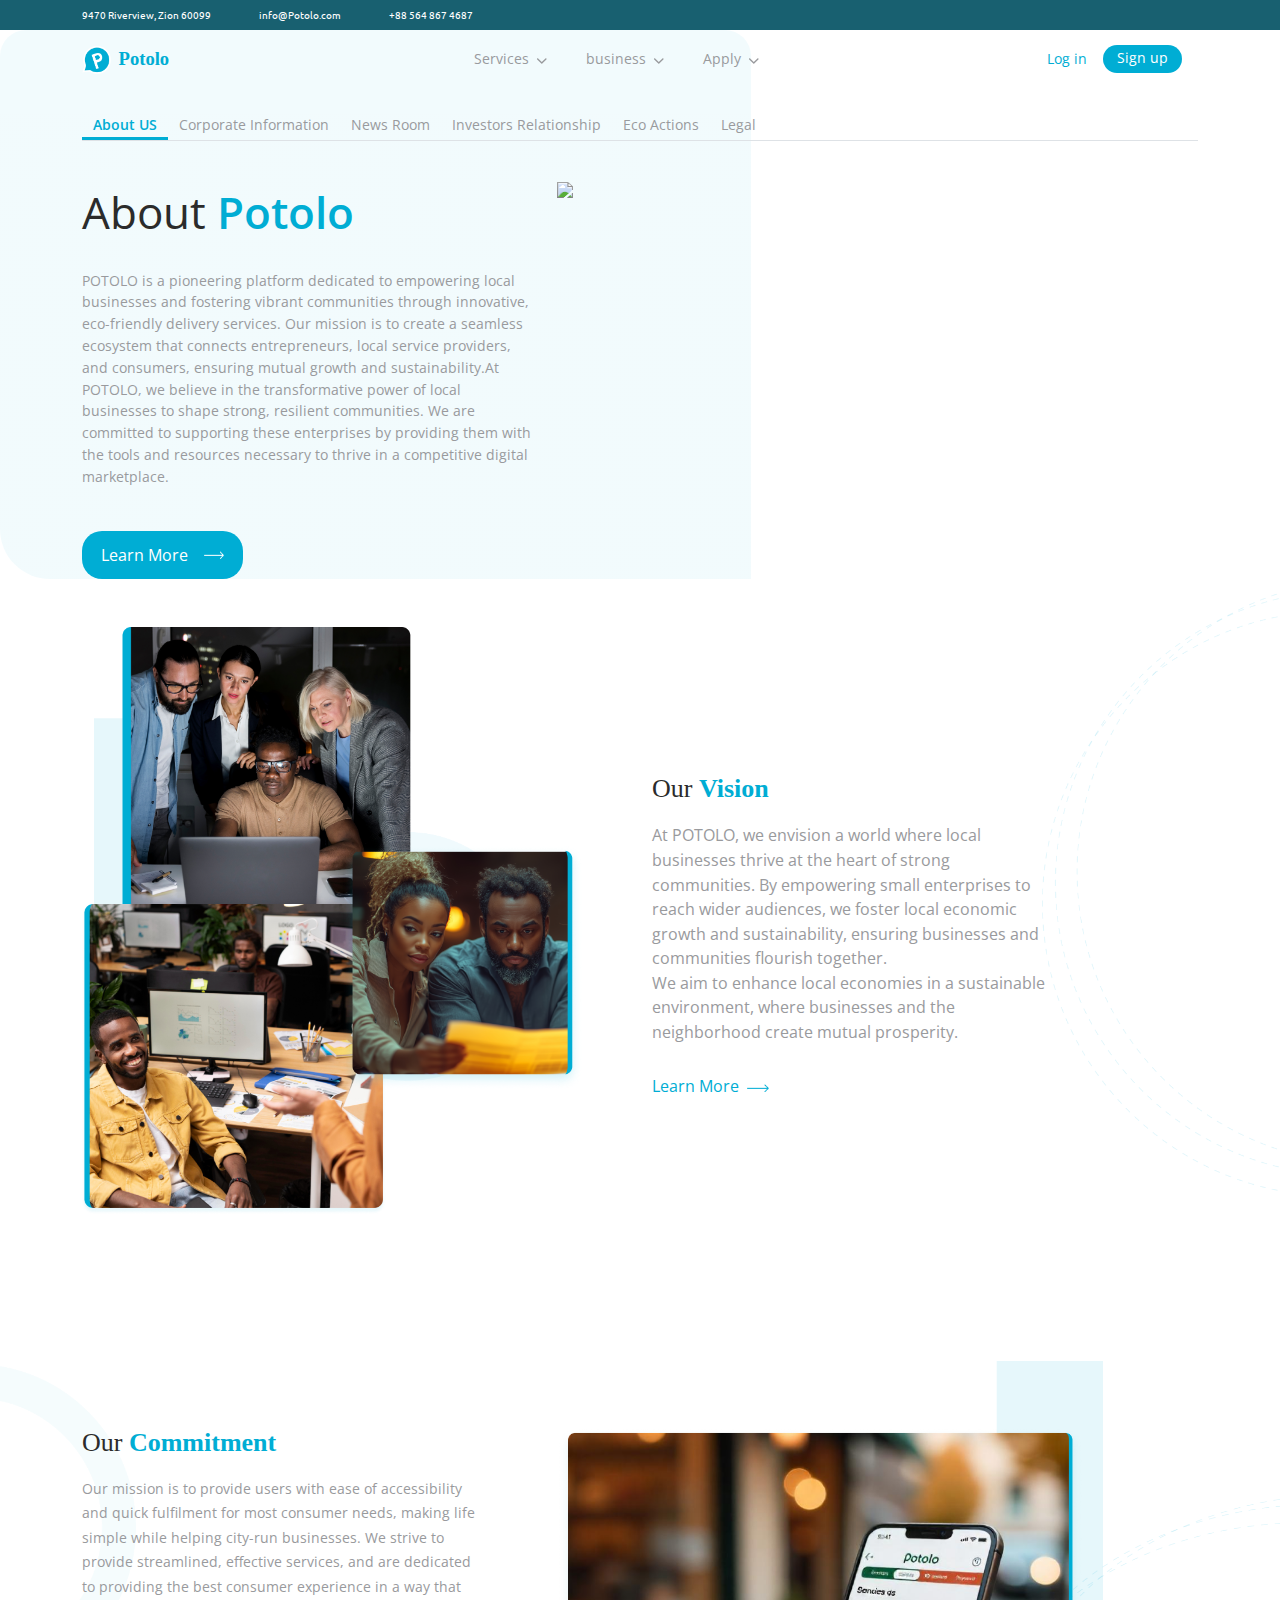
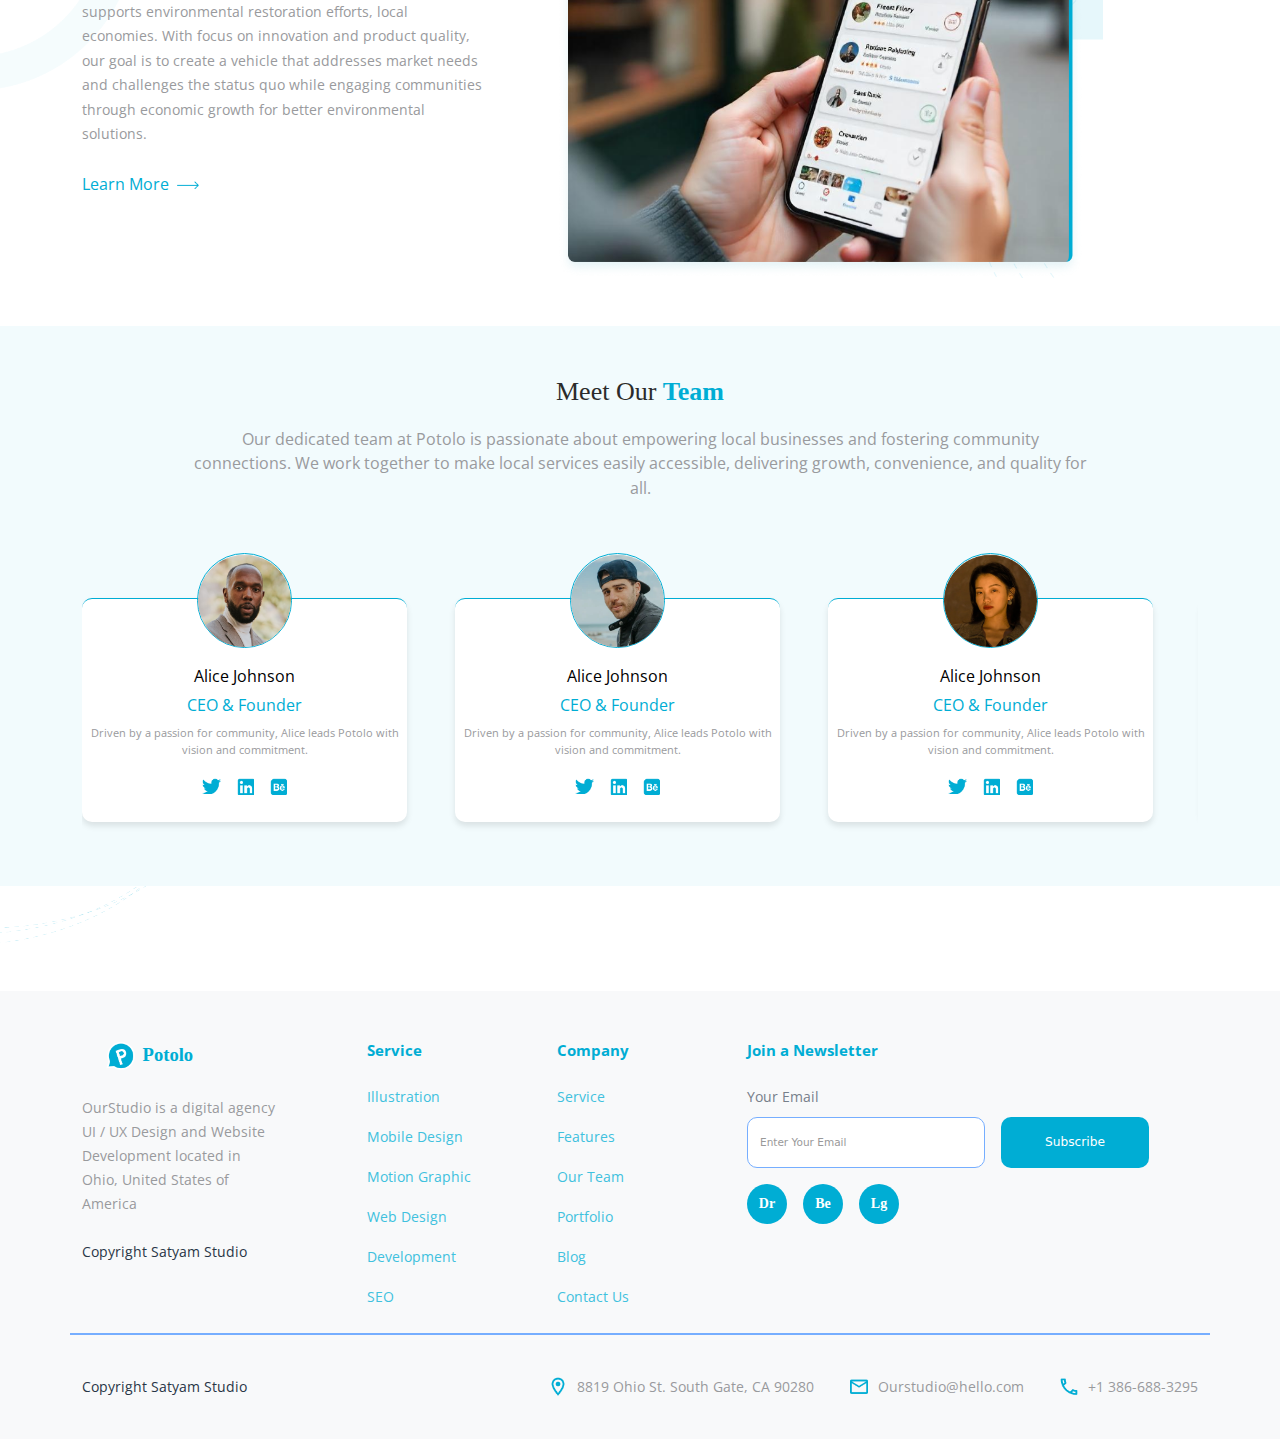
==== index.html @ eefa7688 "fixes" ====
<!DOCTYPE html>
<html lang="en">

<head>
    <meta charset="UTF-8">
    <meta name="viewport" content="width=device-width, initial-scale=1.0">
    <title>Potolo-Business</title>
    <link href="https://cdn.jsdelivr.net/npm/bootstrap@5.3.3/dist/css/bootstrap.min.css" rel="stylesheet"
        integrity="sha384-QWTKZyjpPEjISv5WaRU9OFeRpok6YctnYmDr5pNlyT2bRjXh0JMhjY6hW+ALEwIH" crossorigin="anonymous">
    <script src="https://cdn.jsdelivr.net/npm/bootstrap@5.3.3/dist/js/bootstrap.bundle.min.js"
        integrity="sha384-YvpcrYf0tY3lHB60NNkmXc5s9fDVZLESaAA55NDzOxhy9GkcIdslK1eN7N6jIeHz"
        crossorigin="anonymous"></script>
    <link rel="stylesheet" href="./assets/css/business-header.css">
    <link rel="stylesheet" href="./assets/css/business-body.css">
    <link rel="stylesheet" href="https://cdnjs.cloudflare.com/ajax/libs/font-awesome/6.0.0-beta3/css/all.min.css">

    <link rel="icon" href="./assets/business-section-images/logo-img.png" type="image/x-icon">

    <link rel="stylesheet" href="../eco-action pg/aset/css/corporate.css">
    <link rel="stylesheet" href="./aset/css/legal.css">

    <!-- <link rel="stylesheet" href="./aset/css/eco-action.css"> -->
    <link rel="stylesheet" href="./aset/css/indec.css">
    <link rel="stylesheet" href="./aset/css/news-room.css">


    <style>
        a {
            text-decoration: none;
        }

        .whole-bg {
            background-image: url('./assets/business-section-images/whole-bg.png');
            background-size: cover;
            background-repeat: no-repeat;
            background-position: 100% 100%;
            background-attachment: fixed;
        }

        .comit-img-left {
            /* max-width: 482px !important;
            width: 100%;
            height: auto; */
            border-left: 7.88px solid #00ADD4;
            border-radius: 7.62px;
            box-shadow: 0px 5.51px 11.82px 0px #42A8C324;

        }

        .fifty-percent-h {
            font-family: "Open Sans";
            font-size: 30px;
            font-weight: 600;
            line-height: 40.85px;
            color: #118099;
        }

        .fifty-percent-p {
            color: #999A9D;
            font-family: "Open Sans";
            font-size: 11px;
            font-weight: 400;
            line-height: 16.34px;
        }

        .commitment-bg-container {
            background-image: url('./assets/business-section-images/commitment-bg.png');
            background-size: cover;
            background-repeat: no-repeat;
            background-position: 100% 100%;
            background-attachment: fixed;
            width: 100%;
        }

        .great-fam {
            font-family: "Open Sans";
            font-size: 27px;
            font-weight: 600;
            line-height: 40.85px;
            text-align: center;
            color: #2B2B2B;

        }

        .corporate-values-card {
            background: #FFFFFF;
            box-shadow: 0px 4px 4px 0px #00000040;
            /* width: 100%; */
            width: 209px;
            border-radius: 13.85px;
            position: absolute;
            top: 12px;
            /* right: 20px; */
            left: 12px;
        }

        .corp-card-bg {
            position: relative;
            width: 155px;
            height: 138px;
            border-radius: 13.85px;
            background: #118099;

        }


        .global-presence {
            background-image: url('./assets/corporate-information-images/golobal.png');
            background-size: cover;
            /* Ensures the background image covers the div */
            background-position: center;
            /* Centers the background image */
            height: 100vh;
            /* Makes the div full height of the viewport */
            position: relative;
            color: white;
            /* Sets text color to white */
            padding: 20px;
        }

        .content h2 {
            font-size: 2rem;
            font-weight: bold;
        }

        .ten-para p {
            font-size: 1rem;
            line-height: 1.5;
        }



        .whole-bg {
            background-image: url('./assets/business-section-images/whole-bg.png');
            background-size: cover;
            background-repeat: no-repeat;
            background-position: 100% 100%;
            background-attachment: fixed;
        }

        .whole-bg2 {
            background: linear-gradient(to right, #00ADD40D 58.7%, transparent 50%) !important;
        }

        .whole-bg4 {
            background: linear-gradient(to right, #00ADD40D 58.7%, transparent 50%) !important;
            border-bottom-left-radius: 50px;
            /* Adjust the radius as needed */
            border-bottom-right-radius: 50px;
            overflow: hidden;
        }


        .comit-top {
            margin-top: 69px !important;
        }

        @media (max-width: 992px) {
            .comit-top {
                margin-top: 0px !important;
            }
        }


        .vis-bg {
            background-image: url('./assets/business-section-images/our-v-bg.png');
            background-position: right;
            background-repeat: no-repeat;
            background-size: contain;
        }

        .coo-bg {
            background-image: url('./assets/business-section-images/cmt-bg\ \(1\).png'), url('./assets/business-section-images/cmt-bg\ \(2\).png');
            background-position: 0px 209px, right 0px top 0px;
            background-repeat: no-repeat;
            background-size: 136px 327px, 308px 546px;
        }



        .apps-and-products-bg {
            background-image: url('./assets/business-section-images/cmt-bg\ \(1\).png');
            background-position: 0px 139px;
            background-repeat: no-repeat;
            background-size: 157px 342px;
        }


        .low-barrier-bg {
            background-image: url('./assets/business-section-images/low-barrier-bg.png');
            background-position: 0px 123px;
            background-repeat: no-repeat;
            background-size: 260px 339px;
        }


        .global-expand-h {
            font-family: "Open Sans";
            font-size: 26px;
            font-weight: 600;
            line-height: 40.85px;

        }

        .global-expand-p {
            font-family: "Open Sans";
            font-size: 16px;
            font-weight: 400;
            line-height: 24.51px;
            text-align: center;
            color: #FFFFFF;
            padding-inline: 284px;

        }

        @media (max-width: 992px) {
            .global-expand-p {

                padding-inline: 0px;

            }
        }

        .comit-top4 {

            background-image: url('./assets/business-section-images/cmt-bg\ \(1\).png'), url('./assets/business-section-images/cmt-bg\ \(2\).png');
            background-position: 0px 98px, right 0px top 229px;
            background-repeat: no-repeat;
            background-size: 136px 327px, 308px 546px;
            padding: 0px;
        }

        @media (max-width :500px) {
            .pd-cust-t {
                padding-right: 82px !important;
            }
        }
    </style>

</head>

<body>

    <!-- ********* Header-section start *********** -->
    <div class="stiky-top">
        <div class="container">
            <div class="d-flex gap-5 py-2">
                <a class="stiky-top-item" href="#">
                    9470 Riverview, Zion 60099
                </a>
                <a class="stiky-top-item" href="#">
                    info@Potolo.com
                </a>
                <a class="stiky-top-item" href="#">
                    +88 564 867 4687
                </a>
            </div>
        </div>
    </div>
    <div class="whole-bg1">
        <nav class=" navbar navbar-expand-lg bg-body-tertiary"
            style="padding-bottom: 32px; background: transparent !important;">
            <div class="container">
                <!-- Logo on the left -->
                <!-- <a class="navbar-brand" href="#">Navbar scroll</a> -->
                <a class="navbar-brand" href="#">
                    <div class="d-flex align-items-center gap-2">
                        <img class="img-fluid logo-img" src="./assets/business-section-images/logo-img.png">
                        <p class="logo-name mb-0">Potolo</p>
                    </div>
                </a>


                <!-- Navbar toggler for smaller screens -->
                <button class="navbar-toggler" type="button" data-bs-toggle="collapse" data-bs-target="#navbarScroll"
                    aria-controls="navbarScroll" aria-expanded="false" aria-label="Toggle navigation">
                    <span class="navbar-toggler-icon"></span>
                </button>

                <!-- Center the navbar items -->
                <div class="collapse navbar-collapse justify-content-center" id="navbarScroll">
                    <ul class="navbar-nav my-2 my-lg-0 navbar-nav-scroll" style="--bs-scroll-height: 100px; gap: 23px;">
                        <li class="nav-item dropdown">
                            <a class="nav-link dropdown-toggle list-colorr d-flex align-items-center" href="#"
                                role="button" data-bs-toggle="dropdown" aria-expanded="false">
                                Services
                                <div class="ms-1">
                                    <svg width="10" height="6" viewBox="0 0 11 6" fill="none"
                                        xmlns="http://www.w3.org/2000/svg" class="ms-1 dropdown-icon">
                                        <path
                                            d="M5.25994 6C5.0713 6 4.88268 5.92797 4.73885 5.78422L0.212998 1.25832C-0.0749056 0.970413 -0.0749056 0.503627 0.212998 0.21584C0.500785 -0.0719468 0.967478 -0.0719468 1.2554 0.21584L5.25994 4.22061L9.2645 0.21598C9.5524 -0.0718069 10.019 -0.0718069 10.3068 0.21598C10.5949 0.503767 10.5949 0.970553 10.3068 1.25846L5.78103 5.78436C5.63713 5.92814 5.44851 6 5.25994 6Z"
                                            fill="#999A9D" />
                                    </svg>
                                </div>
                            </a>
                            <ul class="dropdown-menu">
                                <li><a class="dropdown-item" href="#">Action</a></li>
                                <li><a class="dropdown-item" href="#">Another action</a></li>
                                <li>
                                    <hr class="dropdown-divider">
                                </li>
                                <li><a class="dropdown-item" href="#">Something else here</a></li>
                            </ul>
                        </li>

                        <li class="nav-item dropdown">
                            <a class="nav-link dropdown-toggle list-colorr d-flex align-items-center" href="#"
                                role="button" data-bs-toggle="dropdown" aria-expanded="false">
                                business
                                <div class="ms-1">
                                    <svg width="10" height="6" viewBox="0 0 11 6" fill="none"
                                        xmlns="http://www.w3.org/2000/svg" class="ms-1 dropdown-icon">
                                        <path
                                            d="M5.25994 6C5.0713 6 4.88268 5.92797 4.73885 5.78422L0.212998 1.25832C-0.0749056 0.970413 -0.0749056 0.503627 0.212998 0.21584C0.500785 -0.0719468 0.967478 -0.0719468 1.2554 0.21584L5.25994 4.22061L9.2645 0.21598C9.5524 -0.0718069 10.019 -0.0718069 10.3068 0.21598C10.5949 0.503767 10.5949 0.970553 10.3068 1.25846L5.78103 5.78436C5.63713 5.92814 5.44851 6 5.25994 6Z"
                                            fill="#999A9D" />
                                    </svg>
                                </div>
                            </a>
                            <ul class="dropdown-menu">
                                <li><a class="dropdown-item" href="#">Action</a></li>
                                <li><a class="dropdown-item" href="#">Another action</a></li>
                                <li>
                                    <hr class="dropdown-divider">
                                </li>
                                <li><a class="dropdown-item" href="#">Something else here</a></li>
                            </ul>
                        </li>

                        <li class="nav-item dropdown">
                            <a class="nav-link dropdown-toggle list-colorr d-flex align-items-center" href="#"
                                role="button" data-bs-toggle="dropdown" aria-expanded="false">
                                Apply
                                <div class="ms-1">
                                    <svg width="10" height="6" viewBox="0 0 11 6" fill="none"
                                        xmlns="http://www.w3.org/2000/svg" class="ms-1 dropdown-icon">
                                        <path
                                            d="M5.25994 6C5.0713 6 4.88268 5.92797 4.73885 5.78422L0.212998 1.25832C-0.0749056 0.970413 -0.0749056 0.503627 0.212998 0.21584C0.500785 -0.0719468 0.967478 -0.0719468 1.2554 0.21584L5.25994 4.22061L9.2645 0.21598C9.5524 -0.0718069 10.019 -0.0718069 10.3068 0.21598C10.5949 0.503767 10.5949 0.970553 10.3068 1.25846L5.78103 5.78436C5.63713 5.92814 5.44851 6 5.25994 6Z"
                                            fill="#999A9D" />
                                    </svg>
                                </div>
                            </a>
                            <ul class="dropdown-menu">
                                <li><a class="dropdown-item" href="#">Action</a></li>
                                <li><a class="dropdown-item" href="#">Another action</a></li>
                                <li>
                                    <hr class="dropdown-divider">
                                </li>
                                <li><a class="dropdown-item" href="#">Something else here</a></li>
                            </ul>
                        </li>


                        <!-- Search bar as a list item (only on mobile) -->
                        <li class="nav-item d-lg-none">
                            <form class="d-flex mt-2" role="search">

                                <a class="navbar-brand" href="#">
                                    <div class="d-flex align-items-center gap-3">
                                        <p class="nav-login mb-0">Log in</p>
                                        <button class="nav-sign-up-btn px-3" type="submit">Sign up</button>
                                    </div>
                                </a>
                            </form>
                        </li>
                    </ul>
                </div>

                <!-- Search form on the right (only on larger screens) -->
                <form class="d-none d-lg-flex ms-auto" role="search">
                    <a class="navbar-brand" href="#">
                        <div class="d-flex align-items-center gap-3">
                            <p class="nav-login mb-0">Log in</p>
                            <button class="nav-sign-up-btn" type="submit">Sign up</button>
                        </div>
                    </a>
                </form>
            </div>
        </nav>
    </div>
    <!-- ********* Header-section end *********** -->
    <!-- ********* Body start *********** -->
    <!-- ********* Menus start *********** -->
    <div class="">
        <div class="">
            <!-- Nav Tabs -->

            <div class="whole-bg2">
                <div class="container">
                    <div class="tab-scroll-container">
                        <button class="scroll-button scroll-left" aria-label="Scroll left">&lt;</button>
                        <div class="tab-wrapper">
                            <ul class="nav nav-tabs d-flex" id="myTab" role="tablist">
                                <li class="nav-item" role="presentation">
                                    <button class="nav-link-blue active" id="tab1-tab" data-bs-toggle="tab"
                                        data-bs-target="#tab1" type="button" role="tab" aria-controls="tab1"
                                        aria-selected="true">About US</button>
                                </li>
                                <li class="nav-item" role="presentation">
                                    <button class="nav-link-blue" id="tab2-tab" data-bs-toggle="tab"
                                        data-bs-target="#tab2" type="button" role="tab" aria-controls="tab2"
                                        aria-selected="false">Corporate Information</button>
                                </li>
                                <li class="nav-item" role="presentation">
                                    <button class="nav-link-blue" id="tab3-tab" data-bs-toggle="tab"
                                        data-bs-target="#tab3" type="button" role="tab" aria-controls="tab3"
                                        aria-selected="false">News Room</button>
                                </li>
                                <li class="nav-item" role="presentation">
                                    <button class="nav-link-blue" id="tab4-tab" data-bs-toggle="tab"
                                        data-bs-target="#tab4" type="button" role="tab" aria-controls="tab4"
                                        aria-selected="false">Investors Relationship</button>
                                </li>
                                <li class="nav-item" role="presentation">
                                    <button class="nav-link-blue" id="tab5-tab" data-bs-toggle="tab"
                                        data-bs-target="#tab5" type="button" role="tab" aria-controls="tab5"
                                        aria-selected="false">Eco Actions</button>
                                </li>
                                <li class="nav-item" role="presentation">
                                    <button class="nav-link-blue" id="tab6-tab" data-bs-toggle="tab"
                                        data-bs-target="#tab6" type="button" role="tab" aria-controls="tab6"
                                        aria-selected="false">Legal</button>
                                </li>
                            </ul>
                        </div>
                        <button class="scroll-button scroll-right" aria-label="Scroll right">&gt;</button>
                    </div>
                </div>
            </div>



            <!-- Tab Content -->
            <div class="tab-content mt-0" id="myTabContent">
                <div class="tab-pane fade show active" id="tab1" role="tabpanel" aria-labelledby="tab1-tab">

                    <!-- Content 01 About-Potolo -->
                    <!-- *********  Hero section *********** -->
                    <div class="whole-bg4">
                        <div class="container">
                            <div class="row " style="padding-top: 37px;">
                                <div class="col-lg-5 d-flex flex-column justify-content-center">
                                    <p class="mb-0 about-potolo-h mb-4">About <span
                                            class="about-potolo-h1">Potolo</span></p>
                                    <p class="mb-0 about-potolo-detail">
                                        POTOLO is a pioneering platform dedicated to empowering local businesses and
                                        fostering vibrant communities through innovative, eco-friendly delivery
                                        services. Our mission is to create a seamless ecosystem that connects
                                        entrepreneurs, local service providers, and consumers,
                                        ensuring mutual growth and sustainability.At POTOLO, we believe in the
                                        transformative power of local
                                        businesses to shape strong, resilient communities. We are committed to
                                        supporting these enterprises by
                                        providing them with the tools and resources necessary to thrive in a competitive
                                        digital marketplace.
                                    </p>
                                    <div class="" style="margin-top: 43px;">
                                        <a href="./nextpage.html"> <button
                                                class="btn lrn-btn1 d-flex justify-content-center align-items-center">Learn
                                                More
                                                <img class="ms-3" src="./assets/business-section-images/white-aro.png"
                                                    style="width: 20.09px;height: 8px;">
                                            </button>
                                        </a>
                                    </div>
                                </div>
                                <div class="col-lg-7">
                                    <img class="img-fluid" style="width: 100%;"
                                        src="./assets/business-section-images/about-img.png">
                                </div>
                            </div>
                        </div>
                    </div>
                    <!-- *********  Hero section *********** -->
                    <!-- ********* Our Vision start *********** -->
                    <div class="vis-bg">
                        <div class="container">
                            <div class="row">
                                <div class="col-lg-6 mt-5">

                                    <div class="container">
                                        <div class="vision-image-container">
                                            <img src="./assets/business-section-images/visionn.png" alt="First Image"
                                                class="image1-vision img-fluid">
                                            <img src="./assets/business-section-images/vision-img (1).png"
                                                alt="Second Image" class="image2-vision img-fluid">
                                            <img src="./assets/business-section-images/vision-img (3).png"
                                                alt="Third Image" class="image3-vision img-fluid">
                                        </div>
                                    </div>

                                </div>
                                <div class="col-lg-5 mt-5 pt-lg-5">
                                    <div class="py-lg-5 py-2 my-4 my-lg-5 resp992">
                                        <p class="vision-h">Our <span class="vision-h1">Vision</span></p>
                                        <p class="vision-p" style="width: 89%;">

                                            At POTOLO, we envision a world where local businesses thrive at the heart of
                                            strong
                                            communities. By empowering small enterprises to reach wider audiences, we
                                            foster
                                            local economic growth and sustainability, ensuring businesses and
                                            communities
                                            flourish together. <br>
                                            We aim to enhance local economies in a sustainable environment, where
                                            businesses
                                            and
                                            the neighborhood create mutual prosperity.
                                        </p>
                                        <div class="" style="margin-top: 29px;">
                                            <button class="lrn-btn me-2">Learn More
                                                <img src="./assets/business-section-images/learn-more-arrow.png"
                                                    class="ms-1" style="width: 22.09px;height: 8px;">

                                            </button>
                                        </div>
                                    </div>
                                </div>
                            </div>
                        </div>
                    </div>
                    <!-- ********* Our Vision end *********** -->
                    <!-- ********* Our Commitment start *********** -->
                    <!-- <div class="commitment-bg-container comit-top"> -->
                    <div class="comit-top comit-top4">
                        <div class="container">
                            <div class="row pt-lg-5 mb-5">
                                <div class="col-lg-5 mt-lg-5">
                                    <div class="py-lg-3 my-lg-5">
                                        <p class="vision-h">Our <span class="vision-h1">Commitment</span></p>
                                        <p class="vision-p" style="font-size: 13.7px;width: 90%;">
                                            Our mission is to provide users with ease of accessibility and quick
                                            fulfilment for most consumer needs, making life simple while helping
                                            city-run businesses. We strive to provide streamlined, effective
                                            services, and are dedicated to providing the best consumer experience in
                                            a way that supports environmental restoration efforts, local economies.
                                            With focus on innovation and product quality, our goal is to create a
                                            vehicle that addresses market needs and challenges the status quo while
                                            engaging communities through economic growth for better environmental
                                            solutions.
                                        </p>
                                        <div class="mt-4">
                                            <button class="lrn-btn me-3">Learn More
                                                <img src="./assets/business-section-images/learn-more-arrow.png"
                                                    class="ms-1" style="width: 22.09px;height: 8px;">

                                            </button>
                                        </div>
                                    </div>
                                </div>
                                <div class="col-lg-6 mt-lg-5" style="display: flex;justify-content: flex-end;">
                                    <div class="color-box position-relative">

                                        <!-- <img src="./assets/business-section-images/commitmnt-img.png" alt="Image 1"
                                        class="img-fluid comit-img"> -->
                                        <img src="./assets/business-section-images/cmt-ph.png" alt="Image 1"
                                            class="img-fluid">


                                    </div>


                                </div>
                            </div>
                        </div>
                    </div>
                    <!-- ********* Our Commitment end *********** -->
                    <!-- ********* Meet Our Team start *********** -->
                    <div class="crd-bg-lines"
                        style=" background-image: url('./assets/business-section-images/Group\ 18200\ \(6\).png'); background-position: 0px 287px; background-repeat: no-repeat; background-size: 221px 332px;padding-bottom: 57px;">
                        <div class="meet-team-bg pt-5 pb-5">
                            <div class="d-flex flex-column justify-content-center">
                                <div>
                                    <p class="vision-h text-center">Meet Our <span class="vision-h1">Team</span></p>
                                </div>
                                <div class="px-lg-5 mx-lg-5">
                                    <p class="vision-p text-center px-lg-5 mx-lg-5 mb-5" style="font-size: 16px;">
                                        Our dedicated team at Potolo is passionate about empowering local businesses and
                                        fostering community connections. We work together to make local services easily
                                        accessible, delivering growth, convenience, and quality for all.
                                    </p>
                                </div>
                            </div>

                            <!-- cards -->

                            <div class="meet-team-bg">
                                <div class="container">
                                    <div class="carousel-container">
                                        <button class="carousel-button prev">&lt;</button>
                                        <button class="carousel-button next">&gt;</button>
                                        <div class="carousel-track">
                                            <div class="carousel-card">
                                                <div class="card-meet">
                                                    <div class="d-flex justify-content-center">
                                                        <img src="./assets/business-section-images/meet-cards.png"
                                                            style="margin-top: -46px;" class="card-img-top meet-img1"
                                                            alt="Alice Johnson">
                                                    </div>

                                                    <div class="card-body px-2 mb-3">
                                                        <p class="card-meet-title text-center mb-1 mt-3">Alice Johnson
                                                        </p>
                                                        <p class="card-meet-p mb-0">CEO & Founder</p>
                                                        <p class="card-meet-text mb-0 mt-2">
                                                            Driven by a passion for community, Alice leads Potolo
                                                            with vision and commitment.
                                                        </p>
                                                        <div class="d-flex justify-content-center gap-3 mt-3 pb-4">
                                                            <a href="#" class="" style="text-decoration: none;">
                                                                <img src="./assets/business-section-images/social-icons (3).png"
                                                                    style="width: 19px; height: 16px;"
                                                                    alt="Social Icon 1">
                                                            </a>
                                                            <a href="#" class="" style="text-decoration: none;">
                                                                <img src="./assets/business-section-images/social-icons (1).png"
                                                                    style="width: 17px; height: 17px;"
                                                                    alt="Social Icon 2">
                                                            </a>
                                                            <a href="#" class="" style="text-decoration: none;">
                                                                <img src="./assets/business-section-images/social-icons (2).png"
                                                                    style="width: 17px; height: 17px;"
                                                                    alt="Social Icon 3">
                                                            </a>
                                                        </div>
                                                    </div>
                                                </div>
                                            </div>
                                            <div class="carousel-card">
                                                <div class="card-meet">
                                                    <!-- Card content (same as above) -->
                                                    <div class="d-flex justify-content-center">
                                                        <img src="./assets/business-section-images/meet-cards (1).png"
                                                            style="margin-top: -46px;" class="meet-img1"
                                                            alt="Alice Johnson">
                                                    </div>

                                                    <div class="card-body px-2 mb-3">
                                                        <p class="card-meet-title text-center mb-1 mt-3">Alice Johnson
                                                        </p>
                                                        <p class="card-meet-p mb-0">CEO & Founder</p>
                                                        <p class="card-meet-text mb-0 mt-2">
                                                            Driven by a passion for community, Alice leads Potolo
                                                            with vision and commitment.
                                                        </p>
                                                        <div class="d-flex justify-content-center gap-3 mt-3 pb-4">
                                                            <a href="#" class="" style="text-decoration: none;">
                                                                <img src="./assets/business-section-images/social-icons (3).png"
                                                                    style="width: 19px; height: 16px;"
                                                                    alt="Social Icon 1">
                                                            </a>
                                                            <a href="#" class="" style="text-decoration: none;">
                                                                <img src="./assets/business-section-images/social-icons (1).png"
                                                                    style="width: 17px; height: 17px;"
                                                                    alt="Social Icon 2">
                                                            </a>
                                                            <a href="#" class="" style="text-decoration: none;">
                                                                <img src="./assets/business-section-images/social-icons (2).png"
                                                                    style="width: 17px; height: 17px;"
                                                                    alt="Social Icon 3">
                                                            </a>
                                                        </div>
                                                    </div>
                                                </div>
                                            </div>
                                            <div class="carousel-card">
                                                <div class="card-meet">
                                                    <!-- Card content (same as above) -->
                                                    <div class="d-flex justify-content-center">
                                                        <img src="./assets/business-section-images/meet-cards (2).png"
                                                            style="margin-top: -46px;" class="card-img-top meet-img1"
                                                            alt="Alice Johnson">
                                                    </div>

                                                    <div class="card-body px-2 mb-3">
                                                        <p class="card-meet-title text-center mb-1 mt-3">Alice Johnson
                                                        </p>
                                                        <p class="card-meet-p mb-0">CEO & Founder</p>
                                                        <p class="card-meet-text mb-0 mt-2">
                                                            Driven by a passion for community, Alice leads Potolo
                                                            with vision and commitment.
                                                        </p>
                                                        <div class="d-flex justify-content-center gap-3 mt-3 pb-4">
                                                            <a href="#" class="" style="text-decoration: none;">
                                                                <img src="./assets/business-section-images/social-icons (3).png"
                                                                    style="width: 19px; height: 16px;"
                                                                    alt="Social Icon 1">
                                                            </a>
                                                            <a href="#" class="" style="text-decoration: none;">
                                                                <img src="./assets/business-section-images/social-icons (1).png"
                                                                    style="width: 17px; height: 17px;"
                                                                    alt="Social Icon 2">
                                                            </a>
                                                            <a href="#" class="" style="text-decoration: none;">
                                                                <img src="./assets/business-section-images/social-icons (2).png"
                                                                    style="width: 17px; height: 17px;"
                                                                    alt="Social Icon 3">
                                                            </a>
                                                        </div>
                                                    </div>
                                                </div>
                                            </div>
                                            <div class="carousel-card">
                                                <div class="card-meet">
                                                    <!-- Card content (same as above) -->
                                                    <div class="d-flex justify-content-center">
                                                        <img src="./assets/business-section-images/meet-cards.png"
                                                            style="margin-top: -46px;" class="card-img-top meet-img1"
                                                            alt="Alice Johnson">
                                                    </div>

                                                    <div class="card-body px-2 mb-3">
                                                        <p class="card-meet-title text-center mb-1 mt-3">Alice Johnson
                                                        </p>
                                                        <p class="card-meet-p mb-0">CEO & Founder</p>
                                                        <p class="card-meet-text mb-0 mt-2">
                                                            Driven by a passion for community, Alice leads Potolo
                                                            with vision and commitment.
                                                        </p>
                                                        <div class="d-flex justify-content-center gap-3 mt-3 pb-4">
                                                            <a href="#" class="" style="text-decoration: none;">
                                                                <img src="./assets/business-section-images/social-icons (3).png"
                                                                    style="width: 19px; height: 16px;"
                                                                    alt="Social Icon 1">
                                                            </a>
                                                            <a href="#" class="" style="text-decoration: none;">
                                                                <img src="./assets/business-section-images/social-icons (1).png"
                                                                    style="width: 17px; height: 17px;"
                                                                    alt="Social Icon 2">
                                                            </a>
                                                            <a href="#" class="" style="text-decoration: none;">
                                                                <img src="./assets/business-section-images/social-icons (2).png"
                                                                    style="width: 17px; height: 17px;"
                                                                    alt="Social Icon 3">
                                                            </a>
                                                        </div>
                                                    </div>
                                                </div>
                                            </div>
                                        </div>
                                    </div>
                                </div>
                            </div>

                            <!-- cards -->


                        </div>
                    </div>
                    <!-- ********* Meet Our Team end *********** -->



                </div>

                <div class="tab-pane fade" id="tab2" role="tabpanel" aria-labelledby="tab2-tab">
                    <!-- Content 02 -->

                    <!-- *********  Hero section2 *********** -->
                    <div class="whole-bg2">
                        <div class="container">
                            <div class="row pt-5">
                                <!-- <div class="col-lg-5 d-flex flex-column justify-content-center"> -->
                                <div class="col-lg-5 d-flex flex-column">
                                    <p class="mb-0 empower-h mb-4 mt-lg-5 pt-lg-3">Empowering <span class="empower-h1">
                                            Local
                                            Businesses</span> with
                                        Sustainable <span class="empower-h1">Solutions</span></p>
                                    <p class="mb-0 about-potolo-detail">
                                        to improve their operations and audience.
                                        Through these advanced delivery solutions, we make retail
                                        logistics cleaner and easier so that businesses can prosper without giving up on
                                        their green ethos. Local entrepreneurs promote their business on our platform,
                                        helping them to grow and get more customers from your community while doing
                                        great things for the planet. We form a community that acts
                                        together, driving growth in one of the most sustainable ways.
                                    </p>
                                    <div class=" d-flex justify-content-start align-items-center gap-4 w-100">
                                        <div class="" style="margin-top: 43px;">
                                            <button
                                                class="btn lrn-btn1 d-flex justify-content-center align-items-center">Learn
                                                More
                                                <img class="ms-3" src="./assets/business-section-images/white-aro.png"
                                                    style="width: 20.09px;height: 8px;">
                                            </button>
                                        </div>
                                        <div class="" style="margin-top: 43px;">
                                            <button class="lrn-btn me-2">About us
                                                <img src="./assets/business-section-images/learn-more-arrow.png"
                                                    class="ms-1" style="width: 22.09px;height: 8px;">

                                            </button>
                                        </div>
                                    </div>
                                </div>
                                <div class="col-lg-7">
                                    <img class="img-fluid" style="width: 100%;"
                                        src="./assets/corporate-information-images/sec-1-image.png">
                                </div>
                            </div>
                        </div>
                    </div>
                    <!-- *********  Hero section2 *********** -->
                    <div class="vis-bg">
                        <div class="container">
                            <p class="great-fam  mt-5">Greater family of Delivery men/women and Administrator
                            </p>

                            <p class="text-center great-fam-p">
                                The delivery crew is the heart of POTOLO, a loyal team from various backgrounds
                                that shares our community and service values. Every single voucher deliverer isn't
                                one of our crew but an important cog in the POTOLO family that helps businesses
                                locally with reaching their customers promptly and reliably. At the same time our
                                administrators, truly are irreplaceable helping provide support and resources to
                                better help those of us delivering. This allows us to work diligently in order
                                that we might cultivate a spirit of collaboration rather than competition, as
                                well foster mutual respect, and stand for the betterment of local delivery.

                            </p>
                        </div>


                        <div class="container mb-5 ">
                            <div class="row ">
                                <div class="col-12 d-md-flex align-items-md-center">
                                    <div class="col mt-5 sect-4 ">

                                        <div class="container sect-4-img">

                                            <img src="./assets/business-section-images/3rd-main-image.png" alt=""
                                                class="img-fluid">
                                        </div>

                                    </div>
                                    <div class="col mt-5">
                                        <div class="py-md-5 my-md-5  ms-md-5">

                                            <p class="mb-0 ceo-h mb-4">CEO <span class="ceo-h1">: Alice
                                                    Johnson</span></p>

                                            <p class="ceo-p" style="width: 83%;">
                                                Background in tech or local business empowerment, with a strong
                                                commitment to sustainability and community development.
                                            </p>

                                            <div class="mt-4">
                                                <button class="lrn-btn me-2">Learn More
                                                    <img src="./assets/business-section-images/learn-more-arrow.png"
                                                        class="ms-1" style="width: 22.09px;height: 8px;">

                                                </button>
                                            </div>
                                        </div>
                                    </div>
                                </div>
                            </div>
                        </div>
                    </div>

                    <div class="container mb-5 ">
                        <div class="row ">
                            <div class="col-12 d-md-flex align-items-md-center">

                                <div class="col mt-5">
                                    <div class="py-md-5 my-md-5  ms-md-5">

                                        <p class="mb-0 ceo-h mb-4">CFO :<span class="ceo-h1"> Mark Smith</span></p>

                                        <p class="ceo-p" style="font-size: 14.5px; width: 83%;">
                                            Expertise in financial strategy and managing operations across global
                                            markets, focusing on expansion in Africa. </p>

                                        <div class="mt-4">
                                            <button class="lrn-btn me-2">Learn More
                                                <img src="./assets/business-section-images/learn-more-arrow.png"
                                                    class="ms-1" style="width: 22.09px;height: 8px;">

                                            </button>
                                        </div>
                                    </div>
                                </div>

                                <div class="col mt-5 sect-4 ">

                                    <div class="container sect-4-img">

                                        <img src="./assets/business-section-images/4th-main-image.png" alt=""
                                            class="img-fluid">
                                    </div>

                                </div>
                            </div>
                        </div>
                    </div>

                    <div class="coo-bg">
                        <div class="container mb-lg-5 pb-lg-5">
                            <div class="row ">
                                <div class="col-12 d-md-flex align-items-md-center">
                                    <div class="col mt-lg-5 sect-4 ">

                                        <div class="container sect-4-img">

                                            <!-- <img src="./assets/business-section-images/5th-main-img.png" alt=""
                                                class="img-fluid"> -->
                                            <img src="./assets/business-section-images/5th-img-main.png" alt=""
                                                class="img-fluid">
                                        </div>

                                    </div>
                                    <div class="col mt-lg-5">
                                        <div class="py-lg-5 my-5  ms-md-5">

                                            <p class="mb-0 ceo-h mb-4">COO <span class="ceo-h1">: Emily Davis</span></p>

                                            <p class="ceo-p" style="width: 83%;">
                                                Overseeing delivery logistics, ensuring eco-friendly practices, and
                                                optimizing on-demand services. </p>

                                            <div class="mt-4">
                                                <button class="lrn-btn me-2">Learn More
                                                    <img src="./assets/business-section-images/learn-more-arrow.png"
                                                        class="ms-1" style="width: 22.09px;height: 8px;">

                                                </button>
                                            </div>
                                        </div>
                                    </div>
                                </div>
                            </div>
                        </div>
                    </div>

                    <div class="crd-bg-lines"
                        style=" background-image: url('./assets/business-section-images/Group\ 18200\ \(6\).png'); background-position: 0px 2px; background-repeat: no-repeat; background-size: 221px 332px;padding-bottom: 57px;">

                        <div class="meet-team-bg mt-lg-5 pt-lg-5 " style="padding-bottom: 91px;">
                            <div class="d-flex flex-column justify-content-center">
                                <div>

                                    <p class="crporate-values-h text-center mb-lg-5 mb-2 pb-lg-4">Corporate Values <span
                                            class="vision-h1"></span></p>
                                </div>

                            </div>

                            <div>



                                <div class="container">
                                    <div class="row">
                                        <!-- First Card -->

                                        <div class="col-12 col-md-6 col-lg-3 mb-4 responsive-corporate-cntr pd-cust-t">
                                            <div class="corp-card-bg">
                                                <div class="corporate-values-card">
                                                    <div class="card-body-sustain px-2 py-2">
                                                        <div
                                                            class="d-flex gap-3 px-3 justify-content-center align-items-center">
                                                            <div class="corp-img">
                                                                <img src="./assets/corporate-information-images/1-card.png"
                                                                    style="width: 34px; height: 28px;" alt=""
                                                                    class="img-fluid">
                                                            </div>
                                                            <div>

                                                                <p class="mb-0 corporate-card-h">Community Empowerment
                                                                </p>
                                                            </div>
                                                        </div>
                                                        <p class="px-3 corporate-card-p pt-3 pb-2">We actively support
                                                            local businesses, providing a
                                                            platform that helps them thrive in the competitive digital
                                                            marketplace.</p>
                                                    </div>
                                                </div>
                                            </div>
                                        </div>

                                        <div
                                            class="col-12 col-md-6 col-lg-3 mb-4 responsive-corporate-card1 responsive-corporate-cntr pd-cust-t">
                                            <div class="corp-card-bg">
                                                <div class="corporate-values-card">
                                                    <div class="card-body-sustain px-2 py-2">
                                                        <div
                                                            class="d-flex gap-3 px-3 justify-content-center align-items-center">
                                                            <div class="corp-img">
                                                                <img src="./assets/business-section-images/corporate-cards-icons (2).png"
                                                                    style="width: 45px;height: 27px;" alt=""
                                                                    class="img-fluid">
                                                            </div>
                                                            <div>

                                                                <p class="mb-0 corporate-card-h">Community Empowerment
                                                                </p>
                                                            </div>
                                                        </div>
                                                        <p class="px-3 corporate-card-p pt-3 pb-2">We actively support
                                                            local businesses, providing a
                                                            platform that helps them thrive in the competitive digital
                                                            marketplace.</p>
                                                    </div>
                                                </div>
                                            </div>
                                        </div>

                                        <div
                                            class="col-12 col-md-6 col-lg-3 mb-4 pd-cust-t responsive-corporate-card responsive-corporate-cntr">
                                            <div class="corp-card-bg">
                                                <div class="corporate-values-card">
                                                    <div class="card-body-sustain px-2 pt-3 pb-2">
                                                        <div
                                                            class="d-flex gap-3 px-3 justify-content-center align-items-center">
                                                            <div class="corp-img">
                                                                <img src="./assets/business-section-images/corporate-cards-icons (3).png"
                                                                    style="width: 30px;height: 30px;" alt=""
                                                                    class="img-fluid">
                                                            </div>
                                                            <div>

                                                                <p class="mb-0 corporate-card-h">Innovation</p>
                                                            </div>
                                                        </div>
                                                        <p class="px-3 corporate-card-p pt-3 pb-2">By embracing
                                                            cutting-edge technology, PotoloLite ensures seamless and
                                                            efficient service delivery, tailored to customer needs.</p>
                                                    </div>
                                                </div>
                                            </div>
                                        </div>

                                        <div
                                            class="col-12 col-md-6 col-lg-3 mb-4 pd-cust-t responsive-corporate-card responsive-corporate-cntr">
                                            <div class="corp-card-bg">
                                                <div class="corporate-values-card">
                                                    <div class="card-body-sustain px-2 pt-3 pb-2">
                                                        <div
                                                            class="d-flex gap-3 px-3 justify-content-center align-items-center">
                                                            <div class="corp-img">
                                                                <img src="./assets/business-section-images/corporate-cards-icons (1).png"
                                                                    style="width: 40px;height: 30px;" alt=""
                                                                    class="img-fluid">
                                                            </div>
                                                            <div>

                                                                <p class="mb-0 corporate-card-h">Social
                                                                    Responsibility</p>
                                                            </div>
                                                        </div>
                                                        <p class="px-3 corporate-card-p pt-3 pb-2">
                                                            We strive to create a positive impact by uplifting
                                                            communities and contributing to sustainable development.</p>
                                                    </div>
                                                </div>
                                            </div>
                                        </div>
                                    </div>

                                </div>





                            </div>



                        </div>
                    </div>

                    <div class="apps-and-products-bg">
                        <div class="container">
                            <div class="row pt-lg-5 mb-5">
                                <div class="col-lg-6 mt-lg-5">
                                    <div class="py-lg-3 my-lg-5">
                                        <p class="vision-h">Our Apps and Products</p>
                                        <p class="vision-p" style="font-size: 13.7px;width: 90%;">
                                            The POTOLO application facilitates the ordering of products and services
                                            from a diverse network of partners, offering Users a wide array of choices.
                                            Users can browse through offerings of various partners, place orders for
                                            immediate delivery or schedule orders in advance, and make payments directly
                                            through the application. We request our User’s verify the order details,
                                            including items, quantities, delivery addresses, and time, before
                                            submission. POTOLO endeavors to ensure the accuracy and reliability of data
                                            provided by users. Where applicable we offer independent apps that operate
                                            within our eco system to facilitate a smooth operation for our vendors and
                                            other partners.

                                        </p>
                                        <div class="mt-4 mb-3">
                                            <button class="lrn-btn me-2">Learn More
                                                <img src="./assets/business-section-images/learn-more-arrow.png"
                                                    class="ms-1" style="width: 22.09px;height: 8px;">

                                            </button>
                                        </div>
                                    </div>
                                </div>
                                <!-- <div class="col-lg-1"></div> -->
                                <div class="col-lg-6 mt-lg-5">
                                    <div class="color-box position-relative">

                                        <img src="./assets/business-section-images/7th-image.png" alt="Image 1"
                                            class="img-fluid">


                                    </div>


                                </div>
                            </div>
                        </div>
                    </div>

                    <!-- **********************our partners*********************** -->

                    <div class="container">
                        <div class="row pt-lg-5 mb-5">
                            <div class="col-lg-6 mt-lg-5">
                                <div class="color-box position-relative">

                                    <!-- <img src="./assets/business-section-images/8th-image.png" alt="Image 1"
                                    class="img-fluid"> -->
                                    <img src="./assets/business-section-images/partnr-ig.png" alt="Image 1"
                                        class="img-fluid">


                                </div>


                            </div>
                            <div class="col-lg-5 mt-lg-5">
                                <div class="py-lg-3 my-lg-0 ps-lg-5">
                                    <p class="vision-h">Our Partners</p>
                                    <p class="mb-0 ceo-p" style="width: 100%;">
                                        We believe that collaboration is the key to success.
                                        Our partners are different local businesses, service providers and
                                        community organizations that are interested in sustainability and growth
                                        of the local area. By working together, we create a network that encourages
                                        the development of local entrepreneurship and innovations and enhances the
                                        consumer experience. Our partners help us fulfill our mission, and we are happy
                                        to have them by our side as we build a future for the local community.
                                    </p>
                                    <div class="mt-5">
                                        <button class="lrn-btn me-2">Discover Opportunities
                                            <img src="./assets/business-section-images/learn-more-arrow.png"
                                                class="ms-1" style="width: 22.09px;height: 8px;">

                                        </button>
                                    </div>
                                </div>
                            </div>

                        </div>
                    </div>

                    <!-- low bariers -->
                    <div class="low-barrier-bg">
                        <div class="container">
                            <div class="row pt-lg-5 mb-5">
                                <div class="col-lg-6 mt-lg-5">
                                    <div class="py-lg-3 my-lg-5">
                                        <p class="vision-h">Low barrier to entry</p>
                                        <p class="vision-p" style="font-size: 13.7px;width: 90%;">
                                            Becoming a part of POTOLO is simple and inclusive, which makes it easier for
                                            small local businesses to be able to join our platform. We are big on ease
                                            of use with uncomplicated registration and minimal prerequisites to ensure
                                            businesses experience our services rapidly. Our service provider partners
                                            range from small family-run shops up to larger service providers, and our
                                            easy onboarding process enables you to connect with your consumers like
                                            never before. POTOLO supports you on your journey to compete in more places,
                                            for everyone who wants the chance.

                                        </p>
                                        <div class="mt-4 ">
                                            <a href="">
                                                <button class="lrn-btn me-2">Terms and Condition
                                                    <img src="./assets/business-section-images/learn-more-arrow.png"
                                                        class="ms-1" style="width: 22.09px;height: 8px;">

                                                </button>
                                            </a>

                                        </div>
                                        <div class="mt-1 ">

                                            <a href="">
                                                <button class="lrn-btn me-2">Privacy Policy
                                                    <img src="./assets/business-section-images/learn-more-arrow.png"
                                                        class="ms-1" style="width: 22.09px;height: 8px;">

                                                </button>
                                            </a>
                                        </div>
                                    </div>
                                </div>
                                <!-- <div class="col-lg-1"></div> -->
                                <div class="col-lg-6 mt-lg-5">
                                    <div class="color-box position-relative">

                                        <img src="./assets/business-section-images/9th-image.png" alt="Image 1"
                                            class="img-fluid">


                                    </div>


                                </div>
                            </div>
                        </div>
                    </div>

                    <!-- *********  global *********** -->

                    <div class="">
                        <div class="container-fluid">
                            <div class="row pt-lg-5">
                                <div class="col-lg-12 d-flex flex-column justify-content-center px-0">
                                    <p class="global-h  mb-5 text-center">Global Presence
                                    </p>
                                    <div class="global-presence d-flex justify-content-center align-items-center">
                                        <div class="content text-center">

                                            <p class="mb-0 global-expand-h text-white">Expanding Across Border</p>
                                            <div class="mt-5">
                                                <p class=" global-expand-p text-white">PotoloLite started its journey
                                                    with a focus on Africa, empowering
                                                    local businesses and individuals. Today, we are expanding our reach
                                                    globally, connecting customers and vendors across multiple regions.
                                                </p>
                                            </div>
                                        </div>
                                    </div>
                                </div>
                            </div>
                        </div>
                    </div>

                </div>

                <div class="tab-pane fade" id="tab3" role="tabpanel" aria-labelledby="tab3-tab">
                    <!-- content 03 -->

                    <!--<#####> /* BEGIN : Muhammad Munsif ID_366 */ <#####>-->

                    <!-- *********  Hero section *********** -->
                    <div class="whole-bg4">
                        <div class="container">
                            <div class="row " style="padding-top: 79px;">
                                <div class="col-lg-5 d-flex flex-column justify-content-center">
                                    <p class="mb-0 about-potolo-h mb-4" style="
                                    font-size: 36px;
                                    font-weight: 400;
                                    line-height: 54.47px;">
                                        Your Source for the <span class="about-potolo-h1" style="font-family: Open Sans;
                                            font-size: 36px;
                                            font-weight: 600;
                                            line-height: 54.47px;">Latest Updates </span> and <span
                                            class="about-potolo-h1" style="font-family: Open Sans;
                                            font-size: 36px;
                                            font-weight: 600;
                                            line-height: 54.47px;">Insights </span>
                                    </p>
                                    <p class="mb-0 about-potolo-detail">
                                        Encouraging Local Farmers and Their Fresh Produce. POTOLO is
                                        dedicated to supporting local farmers and encouraging their
                                        fresh produce on a daily basis. We are committed to
                                        sustainability and source foods directly from local farms for
                                        the freshest and high-quality produce for the population. By
                                        partnering farmers with our community, we cultivate vibrant
                                        markets and strong local economies. Initiatives this year
                                        showcased organic fruits, vegetables, dairy products, free-range
                                        meats, and more.
                                    </p>
                                    <div class="" style="margin-top: 43px;">
                                        <button
                                            class="btn lrn-btn1 d-flex justify-content-center align-items-center">Learn
                                            More
                                            <img class="ms-3" src="./assets/business-section-images/white-aro.png"
                                                style="width: 20.09px;height: 8px;">
                                        </button>

                                    </div>
                                </div>
                                <div class="col-lg-7">
                                    <img class="img-fluid" style="width: 100%;"
                                        src="./assets/news-room-images/imageone.png">
                                </div>
                            </div>
                        </div>
                    </div>
                    <!-- *********  Hero section *********** -->
                    <section class="recent-news py-5">
                        <div class="container">
                            <div
                                class="d-flex justify-content-center align-items-center mb-5 position-relative custom-responsive">
                                <p class="mb-0 recnt-news-h">Recent News</p>
                                <a href="#" class="see-all-link position-absolute end-0">See All →</a>
                            </div>
                        </div>


                        <!-- Banner Section -->
                        <div class="container">
                            <div class="row mb-4 py-0"
                                style="background-image: url(assets/news-room-images/imageeight.png); background-size: cover;">
                                <!-- Title Section -->
                                <div
                                    class="col-12 col-md-4 d-flex align-items-center justify-content-center text-center text-md-start">
                                    <h3 class="banner-title text-white">
                                        Get Every Single Update Here.
                                    </h3>
                                </div>

                                <!-- Description Section -->
                                <div
                                    class="col-12 col-md-4 d-flex align-items-center justify-content-center text-center">
                                    <p class="banner-description text-white">
                                        A list of recent press releases and news articles highlighting
                                        important company updates, new services, and community
                                        initiatives.
                                    </p>
                                </div>

                                <!-- Dot Section -->
                                <div class="col-12 col-md-4 d-flex align-items-center justify-content-center">
                                    <div class="ml-md-auto blue-dot"></div>
                                </div>
                            </div>
                        </div>


                        <!-- News Cards start -->
                        <div class="container">
                            <div class="row justify-content-center align-items-center mt-lg-5">
                                <!-- Start-aligned card -->
                                <div class="col-lg-6 col-md-6 col-sm-12 d-flex align-self-start">
                                    <div class="card crd-news mb-2">
                                        <img src="./assets/news-room-images/imagetwo.png"
                                            class="img-fluid rounded-start news-half-img" />
                                        <div class="news-card-body px-3">
                                            <h5 class="date-ok">25, February, 2019</h5>
                                            <p class="break-news-text">
                                                Breaking News: Stay Updated on PotoloLite's Latest Developments
                                            </p>
                                            <a href="" style="text-decoration: none;">Read more</a>
                                            <p class="mb-0 hours-ago">5 hours ago</p>
                                        </div>
                                    </div>
                                </div>

                                <!-- End-aligned card -->
                                <div class="col-lg-6 col-md-6 col-sm-12 d-flex align-self-end">
                                    <div class="card crd-news mb-2">
                                        <img src="./assets/news-room-images/imagetwo.png"
                                            class="img-fluid rounded-start news-half-img" />
                                        <div class="news-card-body px-3">
                                            <h5 class="date-ok">25, February, 2019</h5>
                                            <p class="break-news-text">
                                                Breaking News: Stay Updated on PotoloLite's Latest Developments
                                            </p>
                                            <a href="" style="text-decoration: none;">Read more</a>
                                            <p class="mb-0 hours-ago">5 hours ago</p>
                                        </div>
                                    </div>
                                </div>
                            </div>
                        </div>
                        <!-- News Cards end -->

                        <!-- media coverge section start -->
                        <section class="media-coverage-section text-center py--lg-5 py-2">
                            <div class="container">
                                <p class="great-fam mt-lg-5 mt-2">Media Coverage Section
                                </p>
                                <!-- <h1 class="section-title mb-4 media-cover-top">Media Coverage Section</h1> -->
                                <p class="section-description mb-5">
                                    Stay informed about how PotoLoLite is making headlines! Here, you can
                                    find articles, features, and news stories from various media outlets
                                    that highlight our initiatives and community impact.
                                </p>

                                <div class="row justify-content-center align-items-center">
                                    <!-- Featured Card -->
                                    <div class="col-lg-5 col-12  bg-img position-relative"
                                        style="background-image: url(assets/news-room-images/imagefour.png);  background-size: cover !important; background-position: 100% !important;border-radius: 10px !important; max-width: 420px; width: 100%; height: 450px;   border-radius: 10px; ">
                                        <span class="badge badge-info text-end position-absolute"
                                            style="top: 10px;right: 10px;">Featured
                                        </span>
                                        <div class="col-9 d-flex flex-column text-start px-3"
                                            style="position: absolute; bottom: 10px;   left: 0;">
                                            <h5 class=" text-white mt-2" style="font-family: Open Sans;
                                            font-size: 13px;
                                            font-weight: 600;
                                            line-height: 19.07px;
                                            ">
                                                Potolo Partners with Local Farmers for Fresh Produce Delivery
                                            </h5>
                                            <p class="text-white" style="font-family: Open Sans;
                                            font-size: 9px;
                                            font-weight: 400;
                                            line-height: 23.46px;
                                            ">
                                                Published by: GreenTech News | Date: September 27, 2024
                                            </p>
                                            <p class="text-white new-texti">

                                                Potolo has announced a partnership with local farmers to
                                                deliver fresh produce directly to consumers. This initiative
                                                aims to support local agriculture while providing customers
                                                with high-quality, fresh produce.
                                            </p>
                                            <a href="#" class="read-more-link">Read More</a>
                                        </div>
                                    </div>

                                    <!-- Other Articles -->
                                    <div class="col-lg-7 col-12 article-cards" style="padding-inline: 22px;">
                                        <div class="other-articles">
                                            <!-- Article Card -->

                                            <!-- Article Card -->
                                            <div class="media text-start  d-flex flex-sm-row flex-column gap-3 mb-3">
                                                <img src="./assets/news-room-images/imageseven.png"
                                                    class="mr-3  h-auto article-img"
                                                    style="width: 178px; height: 135px !important;"
                                                    alt="Article Image" />
                                                <div class="media-body">
                                                    <h5 class="mt-0">
                                                        Potolo Unveils Eco-Friendly Delivery Initiative
                                                    </h5>
                                                    <p class="small" style="margin-bottom: 0.2rem !important;">
                                                        Published by: GreenTech News | Date: September 27, 2024
                                                    </p>
                                                    <p style="margin-bottom: 0.2rem !important;">
                                                        Potolo launched a new eco-friendly delivery initiative using
                                                        electric bikes to reduce carbon emissions.
                                                    </p>
                                                    <a href="#" class="read-more-link">Read more</a>
                                                </div>
                                            </div>

                                            <!-- Article Card -->
                                            <div class="media text-start  d-flex flex-sm-row flex-column gap-3 mb-3">
                                                <img src="./assets/news-room-images/imagesix.png"
                                                    class="mr-3  h-auto article-img" style="width: 178px;
                        height: 135px !important;" alt="Article Image" />
                                                <div class="media-body">
                                                    <h5 class="mt-0">
                                                        Potolo Unveils Eco-Friendly Delivery Initiative
                                                    </h5>
                                                    <p class="small" style="margin-bottom: 0.2rem !important;">
                                                        Published by: GreenTech News | Date: September 27, 2024
                                                    </p>
                                                    <p style="margin-bottom: 0.2rem !important;">
                                                        Potolo launched a new eco-friendly delivery initiative using
                                                        electric bikes to reduce carbon emissions.
                                                    </p>
                                                    <a href="#" class="read-more-link">Read more</a>
                                                </div>
                                            </div>

                                            <!-- Article Card -->
                                            <div class="media text-start  d-flex flex-sm-row flex-column gap-3">
                                                <img src="./assets/news-room-images/imageseven.png"
                                                    class="mr-3  h-auto article-img"
                                                    style="width: 178px;            height: 135px !important;"
                                                    alt="Article Image" />
                                                <div class="media-body">
                                                    <h5 class="mt-0">
                                                        Potolo Unveils Eco-Friendly Delivery Initiative
                                                    </h5>
                                                    <p class="small" style="margin-bottom: 0.2rem !important;">
                                                        Published by: GreenTech News | Date: September 27, 2024
                                                    </p>
                                                    <p style="margin-bottom: 0.2rem !important;">
                                                        Potolo launched a new eco-friendly delivery initiative using
                                                        electric bikes to reduce carbon emissions.
                                                    </p>
                                                    <a href="#" class="read-more-link">Read more</a>
                                                </div>
                                            </div>

                                        </div>
                                    </div>
                                </div>
                            </div>
                        </section>
                    </section>

                    <!-- upcoming events start -->

                    <section style="background: #f2fbfd">
                        <div class="container pt-lg-5 pt-4 pb-lg-3 pb-4">
                            <!-- <h1 class="section-title mb-4 text-center">Upcoming Events</h1> -->
                            <p class="great-fam">Upcoming Events
                            </p>

                            <div>

                                <p class="section-description mb-5 text-center ">
                                    Join us for exciting events and initiatives that bring our community
                                    together! Below are our upcoming events where you can learn more about
                                    PotoloLite and our mission.
                                </p>

                            </div>

                            <div class="row">
                                <!-- Event Card 1 -->
                                <div class="col-lg-4 col-md-6 col-sm-12">
                                    <div class=" event-card mx-auto mt-5" style="max-width: 600px">
                                        <div class="position-relative">
                                            <img src="./assets/news-room-images/imagenine.png"
                                                class="event-imgg rounded-top" alt="Event Image" />
                                            <div class="date-badge-ok position-absolute top-0 text-white text-center m-2 p-1"
                                                style="right: 15px !important;">
                                                <div class="d-flex flex-column">
                                                    <p class="mb-0 date-badge-ok1">OCT</p>
                                                    <p class="mb-0 date-badge-ok1">25</p>
                                                </div>
                                            </div>
                                        </div>

                                        <div class="card-body-sustain text-white rounded-bottom"
                                            style="background: #f2fbfd">
                                            <p class="sustain-practice-h mb-0 text-dark pt-4">
                                                "Sustainable Practices for Local Businesses: A Webinar"
                                            </p>
                                            <p class="card-subtitle-evnt mb-0">
                                                Location: Virtual Webinar
                                            </p>
                                            <p class="card-text-event">
                                                Description: Join us for a webinar discussing sustainable practices in
                                                local businesses. Learn how PotoloLite supports eco-friendly
                                                initiatives.
                                            </p>
                                            <a href="#" class="event-register" style="color: #00ADD4; font-family: Open Sans;
                                            font-size: 14.5px;
                                            font-weight: 400;
                                            line-height: 18px;
                                            text-align: left; ">
                                                Register
                                                Here
                                            </a>
                                            <!-- <a href="#" class="btn btn-link text-info text-decoration-none"></a> -->
                                        </div>
                                    </div>
                                </div>

                                <!-- Event Card 2 -->
                                <div class="col-lg-4 col-md-6 col-sm-12">
                                    <div class=" event-card mx-auto mt-5" style="max-width: 600px">
                                        <div class="position-relative">
                                            <img src="./assets/news-room-images/imageten.png"
                                                class="event-imgg rounded-top" alt="Event Image" />
                                            <div class="date-badge-ok position-absolute top-0 text-white text-center m-2 p-1"
                                                style="right: 15px !important;">
                                                <div class="d-flex flex-column">
                                                    <p class="mb-0 date-badge-ok1">OCT</p>
                                                    <p class="mb-0 date-badge-ok1">25</p>
                                                </div>
                                            </div>
                                        </div>

                                        <div class="card-body-sustain text-white rounded-bottom"
                                            style="background: #f2fbfd">
                                            <p class="sustain-practice-h mb-0 text-dark pt-4">
                                                "Sustainable Practices for Local Businesses: A Webinar"
                                            </p>
                                            <p class="card-subtitle-evnt mb-0">
                                                Location: Virtual Webinar
                                            </p>
                                            <p class="card-text-event">
                                                Description: Join us for a webinar discussing sustainable practices in
                                                local businesses. Learn how PotoloLite supports eco-friendly
                                                initiatives.
                                            </p>
                                            <a href="#" class="event-register" style="color: #00ADD4; font-family: Open Sans;
                                            font-size: 14.5px;
                                            font-weight: 400;
                                            line-height: 18px;
                                            text-align: left; ">
                                                Register
                                                Here
                                            </a>
                                            <!-- <a href="#" class="btn btn-link text-info text-decoration-none"></a> -->
                                        </div>
                                    </div>
                                </div>

                                <!-- Event Card 3 -->
                                <div class="col-lg-4 col-md-6 col-sm-12">
                                    <div class=" event-card mx-auto mt-5" style="max-width: 600px">
                                        <div class="position-relative">
                                            <img src="./assets/news-room-images/imageeleven.png"
                                                class="event-imgg rounded-top" alt="Event Image" />
                                            <div class="date-badge-ok position-absolute top-0 text-white text-center m-2 p-1"
                                                style="right: 15px !important;">
                                                <div class="d-flex flex-column">
                                                    <p class="mb-0 date-badge-ok1">OCT</p>
                                                    <p class="mb-0 date-badge-ok1">25</p>
                                                </div>
                                            </div>
                                        </div>

                                        <div class="card-body-sustain text-white rounded-bottom"
                                            style="background: #f2fbfd">
                                            <p class="sustain-practice-h mb-0 text-dark pt-4">
                                                "Sustainable Practices for Local Businesses: A Webinar"
                                            </p>
                                            <p class="card-subtitle-evnt mb-0">
                                                Location: Virtual Webinar
                                            </p>
                                            <p class="card-text-event">
                                                Description: Join us for a webinar discussing sustainable practices in
                                                local businesses. Learn how PotoloLite supports eco-friendly
                                                initiatives.
                                            </p>
                                            <a href="#" class="event-register" style="color: #00ADD4; font-family: Open Sans;
                                            font-size: 14.5px;
                                            font-weight: 400;
                                            line-height: 18px;
                                            text-align: left; ">
                                                Register
                                                Here
                                            </a>
                                            <!-- <a href="#" class="btn btn-link text-info text-decoration-none"></a> -->
                                        </div>
                                    </div>
                                </div>
                            </div>
                        </div>
                    </section>

                    <!-- form section -->
                    <section class="contact-section container">
                        <div class="row justify-content-center align-items-center">
                            <div class="row d-flex align-items-center justify-content-between">
                                <div class="col-lg-5 d-flex flex-column  ">
                                    <h3>Contact us</h3>
                                    <p>Reach out us for any quarry</p>

                                    <input class="p-2 ps-2 mt-2 me-sm-5 border rounded inputs-borders-cust" type="text"
                                        placeholder="First Name">
                                    <input class="p-2 mt-2 me-sm-5 border rounded inputs-borders-cust" type="email"
                                        placeholder="Email">
                                    <textarea class="p-2 mt-2 me-sm-5 border rounded" placeholder="Message"
                                        rows="4"></textarea> <!-- Added Textarea -->



                                    <button class="btn-submit p-1 mt-3 me-sm-5 " type="submit">Submit</button>
                                </div>
                                <!-- Map Section -->
                                <div class="col-lg-5">
                                    <div class="map-bg">
                                        <img src="./assets/business-section-images/map-bg.png" class="img-fluid">
                                    </div>
                                </div>
                            </div>
                        </div>
                    </section>


                </div>
                <div class="tab-pane fade" id="tab4" role="tabpanel" aria-labelledby="tab4-tab">
                    <!-- content 04 -->

                    <!-- <h3>Content for Tab 4</h3>
                    <p>Insert your data for Tab 4 here.</p> -->
                    <!-- ######## Begin Investor Relationship page Ali Haider 396 ######## -->

                    <!-- <div class=" px-sm-5 "> -->
                    <div>
                        <div class="whole-bg2">
                            <div class="container">
                                <div class="row d-flex justify-content-center align-items-center">

                                    <div class="col-10 col-md-11 col-lg-6 p-sm-5 align-center">
                                        <p class="mb-0 hero-sention-first-heading"><span class="">Investing</span> in a
                                            Sustainable Future
                                        </p>
                                        <p class="mb-1 hero-sention-sec-heading">Join Potolo in Empowering Communities
                                            Through <span class="">Innovative Solutions</span>
                                        </p>
                                        <p class="pe-4 investors-p">At PotoloLite, we are dedicated to driving growth
                                            while promoting
                                            sustainability and community empowerment. Our commitment to transparency and
                                            accountability ensures that our investors are informed and engaged as we
                                            continue to expand our reach and impact.
                                        </p>
                                        <div class=" d-flex justify-content-start align-items-center gap-4 w-100">
                                            <div class="" style="margin-top: 43px;">
                                                <a href="">
                                                    <button
                                                        class="btn lrn-btn1 d-flex justify-content-center align-items-center">View
                                                        Financial Report
                                                        <img class="ms-3"
                                                            src="./assets/business-section-images/white-aro.png"
                                                            style="width: 20.09px;height: 8px;">
                                                    </button>
                                                </a>
                                            </div>
                                            <div class="" style="margin-top: 43px;">
                                                <a href="">
                                                    <button class="lrn-btn me-2">Learn Our Stagey
                                                        <img src="./assets/business-section-images/learn-more-arrow.png"
                                                            class="ms-1" style="width: 22.09px;height: 8px;">

                                                    </button>
                                                </a>
                                            </div>
                                        </div>

                                    </div>

                                    <div class="col-12 col-md-11 col-lg-6">
                                        <img src="/assets/investor-images/Group 18195.png" alt="" class="img-fluid">
                                    </div>


                                </div>
                            </div>
                        </div>

                        <div class="vis-bg">
                            <div class="text-center p-sm-5  sec-2  ">
                                <h3 class="mt-4">Explore Investment Opportunities with Potolo</h3>
                                <p class="mt-4 investors-p1">At PotoloLite, we belive in building partnerships that
                                    drive
                                    sustainable
                                    growth. Our
                                    innovative provide
                                    unique investment opportunities that align with our mission of empowering
                                    communities
                                    and promoting
                                    enviormental responsibility.
                                </p>
                            </div>


                            <div class="container ">
                                <div
                                    class="row mt-sm-0 mb-sm-5 pt-sm-4 pb-sm-5 d-flex align-items-center justify-content-center sec-3">
                                    <!-- <div class="col-1"></div> -->
                                    <div class="col-11 col-md-11 col-lg-6 ir_sect1">
                                        <img src="/assets/investor-images/invest-delivry.png" class="img-fluid"
                                            style="width: 100%; max-width: 500px; height: 410px;" alt="">
                                    </div>
                                    <!-- <div class="col-2"></div> -->
                                    <div class=" col-11 col-md-11 col-lg-6">
                                        <div class=" resp992">
                                            <p class="delivry-h">Sustainable Delivery Services</p>
                                            <p class="vision-p" style="width: 75%;">

                                                Description: Invest in our eco-friendly delivery solutions that reduce
                                                carbon footprints while enhancing customer satisfaction.
                                            </p>
                                            <div class="" style="margin-top: 29px;">
                                                <a href="#">
                                                    <button class="lrn-btn me-2">Learn More
                                                        <img src="./assets/business-section-images/learn-more-arrow.png"
                                                            class="ms-1" style="width: 22.09px;height: 8px;">

                                                    </button>
                                                </a>
                                            </div>
                                        </div>
                                    </div>
                                </div>
                            </div>
                        </div>


                        <div class="container">
                            <div class="row d-flex  my-sm-5 py-5 align-items-center justify-content-center">
                                <div class=" col-11 col-md-11 col-lg-6 ps-lg-5">
                                    <div class=" resp992">
                                        <p class="delivry-h">Local Sourcing Partnerships</p>
                                        <p class="sourcing-p">

                                            Description: Support our initiatives to partner with local farmer and
                                            businesses,
                                            promoting
                                            community
                                            development and sustainable practices. </p>
                                        <div class="" style="margin-top: 29px;">
                                            <a href="#">
                                                <button class="lrn-btn me-3">Get involved
                                                    <img src="./assets/business-section-images/learn-more-arrow.png"
                                                        class="ms-1" style="width: 22.09px;height: 8px;">

                                                </button>
                                            </a>
                                        </div>
                                    </div>
                                </div>

                                <div class="col-11 col-md-11 col-lg-6 ir_sect2">
                                    <img src="/assets/investor-images/Rectangle 4533.png"
                                        style="max-width: 500px; width: 100%;" alt="">
                                </div>
                            </div>
                        </div>

                        <div class="container ">
                            <div
                                class="row mt-sm-0 mb-sm-5 pt-sm-4 pb-sm-5 d-flex align-items-center justify-content-center sec-3">
                                <!-- <div class="col-1"></div> -->
                                <div class="col-11 col-md-11 col-lg-6 ir_sect1">
                                    <img src="/assets/investor-images/tech-innovation-img.png" class="img-fluid"
                                        style="width: 100%; max-width: 500px; height: 410px;" alt="">
                                </div>
                                <!-- <div class="col-2"></div> -->
                                <div class=" col-11 col-md-11 col-lg-6">
                                    <div class=" resp992">
                                        <p class="delivry-h">Technology Innovations</p>
                                        <p class="vision-p" style="width: 75%;">

                                            Description: Participate in the growth of our cutting-edge technology
                                            solutions aimed at improving efficiency and accessibility in service
                                            delivery. </p>
                                        <div class="" style="margin-top: 29px;">
                                            <a href="#">
                                                <button class="lrn-btn me-3">Discover Opportunities
                                                    <img src="./assets/business-section-images/learn-more-arrow.png"
                                                        class="ms-1" style="width: 22.09px;height: 8px;">

                                                </button>
                                            </a>
                                        </div>
                                    </div>
                                </div>
                            </div>
                        </div>

                        <div class="vis-bg">
                            <div class="container">
                                <div class="row d-flex  my-sm-5 py-5 align-items-center justify-content-center">
                                    <div class=" col-11 col-md-11 col-lg-5">
                                        <div class=" resp992">
                                            <p class="delivry-h">Earn Money With Us <br> Quickly And Easily</p>
                                            <p class="earn-p" style="padding-right: 42px;">
                                                At PotoloLite, we offer flexible and rewarding
                                                opportunities for individuals and businesses to generate income through
                                                our innovative platform. Whether you’re a local business looking to
                                                expand
                                                your reach or an entrepreneur eager to collaborate, our easy-to-use
                                                tools and
                                                supportive community will help you maximize your earnings. Join us today
                                                and start earning effortlessly while making a positive impact in your
                                                community!
                                            </p>

                                        </div>
                                    </div>


                                    <div class="col-11 col-md-11 col-lg-6  ir_sect4">
                                        <img src="/assets/investor-images/Rectangle 4533 (1).png"
                                            style="max-width: 500px; width: 100%;" alt="">
                                    </div>
                                </div>
                            </div>
                        </div>

                        <section class="contact-section container">
                            <div class="row justify-content-center align-items-center">
                                <div class="row d-flex  align-items-center justify-content-between">
                                    <div class="col-lg-5 d-flex flex-column  ">
                                        <h3>Contact us</h3>
                                        <p>Reach out us for any quarry</p>

                                        <input class="p-2 ps-2 mt-2 me-sm-5 border rounded inputs-borders-cust"
                                            type="text" placeholder="First Name">
                                        <input class="p-2 mt-2 me-sm-5 border rounded inputs-borders-cust" type="email"
                                            placeholder="Email">
                                        <textarea class="p-2 mt-2 me-sm-5 border rounded" placeholder="Message"
                                            rows="4"></textarea> <!-- Added Textarea -->



                                        <button class="btn-submit p-1 mt-3 me-sm-5 " type="submit">Submit</button>
                                    </div>
                                    <!-- Map Section -->
                                    <div class="col-lg-5">
                                        <div class="map-bg">
                                            <img src="./assets/business-section-images/map-bg.png" class="img-fluid">
                                        </div>
                                    </div>
                                </div>
                            </div>
                        </section>

                    </div>

                    <!-- ######## Begin Investor Relationship page Ali Haider 396 ######## -->

                </div>


                <div class="tab-pane fade" id="tab5" role="tabpanel" aria-labelledby="tab5-tab">
                    <!-- content 05 -->
                    <div class="whole-bg2">
                        <div class="container">
                            <div class="row pt-5">


                                <div class="col-lg-6 d-flex flex-column justify-content-center align-items-center">
                                    <p class="mb-0 about-potolo-h mb-4 momnt-ptolo pe-lg-4">Join the <span
                                            class="about-potolo-h1 momnt-ptolo"
                                            style="font-weight: 600 !important;">Eco-Actions</span> Movement with Potolo
                                    </p>
                                    <p class="mb-0 about-potolo-detail pe-lg-5">
                                        Sustainability being a crucial issue, at POTOLO, it is the core of what we do.
                                        From the meeting of the corporate and personal interest, we ensure the reduction
                                        of the environmental footprint in our operations. We deliver our goods using
                                        eco-friendly methods, such as electric bike delivery, generating very little to
                                        no carbon emission. The other eco-friendly project includes food donations that
                                        support the local community, reduce the waste, and foster sales of the local
                                        producers.
                                    </p>
                                    <div class=" d-flex justify-content-start align-items-center gap-4 w-100">
                                        <div class="" style="margin-top: 43px;">
                                            <button
                                                class="btn lrn-btn1 d-flex justify-content-center align-items-center">Download
                                                App
                                                <img class="ms-3" src="./assets/business-section-images/white-aro.png"
                                                    style="width: 20.09px;height: 8px;">
                                            </button>
                                        </div>
                                        <div class="" style="margin-top: 43px;">

                                            <button class="lrn-btn me-2">Learn More
                                                <img src="./assets/business-section-images/learn-more-arrow.png"
                                                    class="ms-1" style="width: 22.09px;height: 8px;">

                                            </button>

                                        </div>
                                    </div>
                                </div>
                                <div class="col-lg-6">
                                    <!-- https://www.youtube.com/embed/c5cDgfnsnPM?si=PVDrBN3o6-1TuJui -->
                                    <!-- <img class="img-fluid" style="width: 100%;"
                                        src="./assets/business-section-images/busines-hero.png"> -->
                                    <div class="video-container">
                                        <video id="eco-video" poster="./assets/business-section-images/poster (2).png"
                                            loop>
                                            <source src="./assets/business-section-images/videoo.mp4" type="video/mp4">
                                        </video>
                                        <div class="play-button" id="play-button">
                                            <img src="./assets/business-section-images/icon.png" alt="Play"
                                                style="width: 12px; height: 16px;">
                                        </div>
                                    </div>
                                </div>
                            </div>
                        </div>
                    </div>
                    <!-- *********  Hero section *********** -->
                    <!-- ********* Explore Our Eco-Actions On-Demand Services start *********** -->
                    <div class="vis-bg">
                        <div class="container mt-lg-5 pt-lg-5">
                            <div
                                class="row mt-sm-5 mb-sm-5 pt-sm-4 pb-sm-5 d-flex align-items-center justify-content-center sec-3">
                                <!-- <div class="col-1"></div> -->
                                <div class="col-11 col-md-11 col-lg-6 ir_sect1">
                                    <img src="/assets/ecoaction-images/exp-eco.png" class="img-fluid"
                                        style="width: 100%; max-width: 500px;" alt="">
                                </div>
                                <!-- <div class="col-2"></div> -->
                                <div class=" col-11 col-md-11 col-lg-6">
                                    <div class="mt-lg-3 mt-5">
                                        <p class="delivry-h andd">Explore Our Eco-Actions On-Demand Services</p>
                                        <p class="vision-p anti-discri-width">

                                            At PotoloLite, we offer a diverse range of on-demand services, including
                                            food
                                            delivery, grocery shopping, and more, all designed to support local
                                            businesses.
                                            Our commitment to sustainability ensures that every order contributes to
                                            reducing waste and promoting eco-friendly practices. </p>
                                        <!-- <div class="" style="margin-top: 29px;">
                                            <a href="#">
                                                <button class="lrn-btn me-2">Learn More
                                                    <img src="./assets/business-section-images/learn-more-arrow.png"
                                                        class="ms-1" style="width: 22.09px;height: 8px;">
    
                                                </button>
                                            </a>
                                        </div> -->
                                    </div>
                                </div>
                            </div>
                        </div>
                    </div>
                    <!-- ********* Explore Our Eco-Actions On-Demand Services end *********** -->
                    <!-- ********* Our Commitment start *********** -->

                    <div class="container">
                        <div class="row d-flex  my-sm-5 py-5 align-items-center justify-content-center">
                            <div class=" col-11 col-md-11 col-lg-6 ps-lg-5">
                                <div class=" ">
                                    <p class="explor-bus">Empowering Local Businesses, One Delivery at a Time</p>
                                    <p class="sourcing-p">

                                        With PotoloLite, you can support local businesses while enjoying the
                                        convenience of on-demand services. Our app connects you to a variety of
                                        local vendors, ensuring fresh, sustainable options at your fingertips.
                                    </p>
                                    <div class="d-flex justify-content-between">
                                        <div>
                                            <div class="fifty-percent-h">50%</div>
                                            <div class="row">
                                                <div class="col-lg-7">
                                                    <p class="fifty-percent-p">Shop local and reduce your carbon
                                                        footprint.</p>
                                                </div>
                                            </div>
                                        </div>
                                        <div>
                                            <div class="fifty-percent-h">50%</div>
                                            <div class="row">
                                                <div class="col-lg-7">
                                                    <p class="fifty-percent-p">Shop local and reduce your carbon
                                                        footprint.</p>
                                                </div>
                                            </div>
                                        </div>
                                    </div>
                                    <div class="" style="margin-top: 29px;">
                                        <a href="#">
                                            <button class="lrn-btn me-3">Learn More
                                                <img src="./assets/business-section-images/learn-more-arrow.png"
                                                    class="ms-1" style="width: 22.09px;height: 8px;">

                                            </button>
                                        </a>
                                    </div>
                                </div>
                            </div>

                            <div class="col-11 col-md-11 col-lg-6 ir_sect2">
                                <img src="./assets/ecoaction-images/Rectangle 4533.png"
                                    style="max-width: 500px; width: 100%;" alt="">
                            </div>
                        </div>
                    </div>


                    <!-- ********* Sustainable solutions start *********** -->
                    <div class="vis-bg">
                        <div class="container mt-lg-5 pt-lg-5">
                            <div
                                class="row mt-sm-5 mb-sm-5 pt-sm-4 pb-sm-5 d-flex align-items-center justify-content-center sec-3">
                                <!-- <div class="col-1"></div> -->
                                <div class="col-11 col-md-11 col-lg-6 ir_sect1">
                                    <img src="/assets/ecoaction-images/cycle-grocery.png" class="img-fluid"
                                        style="width: 100%; max-width: 500px; height: 410px;" alt="">
                                </div>
                                <!-- <div class="col-2"></div> -->
                                <div class=" col-11 col-md-11 col-lg-6">
                                    <div class=" mt-lg-5 mt-5">
                                        <p class="delivry-h andd">Sustainable Solutions for a Greener Tomorrow</p>
                                        <p class="vision-p anti-discri-width">

                                            At PotoloLite, we prioritize eco-friendly practices that benefit both our
                                            customers and the planet. By utilizing electric bikes for deliveries and
                                            actively reducing food waste, we contribute to a more sustainable community.
                                        </p>

                                    </div>
                                </div>
                            </div>
                        </div>
                    </div>
                    <!-- ********* Sustainable solutions end *********** -->

                    <!-- *********Our Commitment to a Greener Future *********** -->
                    <div class="vis-bg">
                        <div class="pt-lg-3 pb-lg-5">
                            <div class="d-flex flex-column justify-content-center align-items-center">
                                <p class="delivry-h text-center">Our Commitment to a Greener
                                    Future</p>


                                <p class="vision-p text-center px-lg-5 mx-lg-5 mb-5"
                                    style="font-size: 14px; max-width: 50rem;">
                                    At PotoloLite, we prioritize eco-friendly practices to protect our planet. From
                                    using
                                    electric bikes for deliveries to sustainable packaging, every initiative counts.
                                </p>
                            </div>

                            <!-- cards -->
                            <div class="container mt-5">
                                <div class="row">
                                    <div class="col-12 col-md-6 col-lg-4 mb-4 d-flex justify-content-center">
                                        <div class="card-green h-100 px-2">
                                            <div class="d-flex justify-content-center pt-2">
                                                <img src="./assets/ecoaction-images/Rectangle 4541.png"
                                                    class="card-green-img img-fluid">
                                            </div>
                                            <div class="card-body px-0 mb-3">
                                                <p class="electric-bike-h mb-2 mt-3">Electric Bikes for Sustainable
                                                    Deliveries</p>
                                                <p class="electric-bike-p mb-0">Our electric bikes reduce carbon
                                                    emissions while ensuring fast delivery.</p>
                                            </div>
                                        </div>
                                    </div>

                                    <div class="col-12 col-md-6 col-lg-4 mb-4 d-flex justify-content-center">
                                        <div class="card-green h-100 px-2">
                                            <div class="d-flex justify-content-center pt-2">
                                                <img src="./assets/ecoaction-images/green-commitment (1).png"
                                                    class="card-green-img img-fluid">
                                            </div>
                                            <div class="card-body px-0 mb-3">
                                                <p class="electric-bike-h mb-2 mt-3">Electric Bikes for Sustainable
                                                    Deliveries</p>
                                                <p class="electric-bike-p mb-0">Our electric bikes reduce carbon
                                                    emissions while ensuring fast delivery.</p>
                                            </div>
                                        </div>
                                    </div>

                                    <div class="col-12 col-md-6 col-lg-4 mb-4 d-flex justify-content-center">
                                        <div class="card-green h-100 px-2">
                                            <div class="d-flex justify-content-center pt-2">
                                                <img src="./assets/ecoaction-images/green-commitment (2).png"
                                                    class="card-green-img img-fluid">
                                            </div>
                                            <div class="card-body px-0 mb-3">
                                                <p class="electric-bike-h mb-2 mt-3">Electric Bikes for Sustainable
                                                    Deliveries</p>
                                                <p class="electric-bike-p mb-0">Our electric bikes reduce carbon
                                                    emissions while ensuring fast delivery.</p>
                                            </div>
                                        </div>
                                    </div>
                                </div>
                                <div class="container">
                                    <div class=" d-flex justify-content-start align-items-center gap-4 w-100">
                                        <div class="" style="margin-top: 43px;">
                                            <button
                                                class="btn lrn-btn1 d-flex justify-content-center align-items-center">Learn
                                                More
                                                <img class="ms-3" src="./assets/business-section-images/white-aro.png"
                                                    style="width: 20.09px;height: 8px;">
                                            </button>
                                        </div>
                                        <div class="" style="margin-top: 43px;">
                                            <a href="#">
                                                <button class="lrn-btn me-2">Join Us
                                                    <img src="./assets/business-section-images/learn-more-arrow.png"
                                                        class="ms-1" style="width: 22.09px;height: 8px;">

                                                </button>
                                            </a>
                                        </div>
                                    </div>
                                </div>
                            </div>



                            <!-- cards -->




                        </div>
                    </div>
                    <!-- ********* Meet Our Team end *********** -->

                </div>
                <!-- ************************ Eco-Actions Page end **************************** -->


                <div class="tab-pane fade" id="tab6" role="tabpanel" aria-labelledby="tab6-tab">
                    <!-- content 06 -->
                    <!-- <h3>Content for Tab 6</h3>
                    <p>Insert your data for Tab 6 here.</p> -->
                    <!--<#####> Accessibility Policy Section <#####>-->
                    <div class="whole-bg4">
                        <div class="container">
                            <div class="row " style="padding-top: 37px;">
                                <div class="col-lg-5 d-flex flex-column justify-content-center">
                                    <p class="legal-h mb-3">Legal</p>
                                    <p class="mb-0 about-potolo-detail">
                                        At POTOLO, we prioritize transparency and compliance through our
                                        comprehensive legal policies. These documents ensure that we
                                        uphold the highest standards of integrity and responsibility in
                                        our operations.
                                    </p>
                                    <div class="" style="margin-top: 43px;">
                                        <a href=""> <button
                                                class="btn lrn-btn1 d-flex justify-content-center align-items-center">See
                                                Details
                                                <img class="ms-3" src="./assets/business-section-images/white-aro.png"
                                                    style="width: 20.09px;height: 8px;">
                                            </button>
                                        </a>
                                    </div>
                                </div>
                                <div class="col-lg-7">
                                    <img class="img-fluid" style="width: 100%;" src="./assets/legal-images/image01.png">
                                </div>
                            </div>
                        </div>
                    </div>

                    <!--<#####> Anti-Discrimination Policy Section <#####>-->
                    <div class="vis-bg">
                        <div class="container mt-lg-5">
                            <div
                                class="row mt-sm-0 mb-sm-5 pt-sm-4 pb-sm-5 d-flex align-items-center justify-content-center sec-3">
                                <!-- <div class="col-1"></div> -->
                                <div class="col-11 col-md-11 col-lg-6 ir_sect1">
                                    <img src="/assets/legal-images/anti-descrimination-img.png" class="img-fluid"
                                        style="width: 100%;" alt="">
                                </div>
                                <!-- <div class="col-2"></div> -->
                                <div class=" col-11 col-md-11 col-lg-6 ps-lg-5">
                                    <div class="mt-lg-5 mt-3">
                                        <p class="delivry-h">Anti-Discrimination Policy</p>
                                        <p class="vision-p anti-discri-width">

                                            At POTOLO, we offer an Anti-Discrimination Policy, which is aimed at
                                            creating an environment, where all the employees have equal opportunities,
                                            and social and professional differences do not reflect on employment and
                                            working conditions. The regulations cover both recruiting and working
                                            processes, protecting people from discrimination based on race, color,
                                            religion, gender, sexual orientation, age, disability,
                                        </p>
                                        <div class="" style="margin-top: 29px;">
                                            <a href="#">
                                                <button class="lrn-btn me-2">Learn More
                                                    <img src="./assets/business-section-images/learn-more-arrow.png"
                                                        class="ms-1" style="width: 22.09px;height: 8px;">

                                                </button>
                                            </a>
                                        </div>
                                    </div>
                                </div>
                            </div>
                        </div>
                    </div>

                    <!--<#####> Accessibility Policy Section <#####>-->
                    <div class="low-barrier-bg">
                        <div class="container mt-lg-5">
                            <div
                                class="row mt-sm-0 mb-sm-5 pt-sm-4 pb-sm-5 d-flex align-items-center justify-content-center sec-3">
                                <div class=" col-11 col-md-11 col-lg-6 ps-lg-5">
                                    <div class=" mt-lg-5 mt-3">
                                        <p class="delivry-h">Accessibility Policy</p>
                                        <p class="vision-p" style="font-family: Open Sans;
                                        font-size: 14px;
                                        font-weight: 400;
                                        line-height: 21.79px; ">

                                            POTOLO is committed to ensuring that all individuals, including
                                            those with disabilities, are able to access our services and
                                            facilities. Our Accessibility Policy demonstrates our dedication
                                            to developing an inclusive environment for all users. We are
                                            committed to eliminating barriers for our clients and ensuring
                                            that everyone has equal access to information, technology, and
                                            spaces in question. We regularly assess our services and
                                            facilities to identify shortcomings and implement necessary
                                            changes. In addition, we provide our employees with training to
                                            improve their awareness and understanding of accessibility issues.
                                            The emphasis on accessibility helps POTOLO ensure that all
                                            individuals can effectively participate in our services, fostering
                                            a sense of belonging and community. </p>
                                        <!-- <div class="" style="margin-top: 29px;">
                                            <a href="#">
                                                <button class="lrn-btn me-2">Learn More
                                                    <img src="./assets/business-section-images/learn-more-arrow.png"
                                                        class="ms-1" style="width: 22.09px;height: 8px;">
    
                                                </button>
                                            </a>
                                        </div> -->
                                    </div>
                                </div>
                                <div class="col-11 col-md-11 col-lg-6 ">
                                    <img src="./assets/legal-images/image03.png" class="img-fluid" style="width: 100%;"
                                        alt="">
                                </div>

                            </div>
                        </div>
                    </div>

                    <!--<#####> 3rd Party Vendor agreement Section <#####>-->

                    <div class="vis-bg">
                        <div class="container mt-lg-0 pt-lg-0">
                            <div
                                class="row mt-sm-5 mb-sm-5 pt-sm-4 pb-sm-5 d-flex align-items-center justify-content-center sec-3">
                                <div class="col-11 col-md-11 col-lg-6 ir_sect1 mt-5">
                                    <img src="/assets/legal-images/3rd-vendor-img.png" class="img-fluid"
                                        style="width: 100%;" alt="">
                                </div>
                                <div class=" col-11 col-md-11 col-lg-6">
                                    <div class="ps-lg-4">
                                        <p class="delivry-h andd">3rd Party Vendor agreement</p>
                                        <p class="vision-p anti-discri-width">
                                            The 3rd Party Vendor Agreement here at POTOLO allows us to
                                            establish certain rules and guidelines for our relationships with
                                            external providers. The Agreement covers such important aspects as
                                            the duties and rights of each of the parties, their
                                            responsibilities and their obligations. It is valid for all our
                                            vendors and contains a number of provisions concerning the quality
                                            of services provided, confidentiality, and data protection
                                            important for us and our customers.  ATTACHMENT
                                        </p>
                                        <!-- <div class="" style="margin-top: 29px;">
                                            <a href="#">
                                                <button class="lrn-btn me-2">Learn More
                                                    <img src="./assets/business-section-images/learn-more-arrow.png"
                                                        class="ms-1" style="width: 22.09px;height: 8px;">
    
                                                </button>
                                            </a>
                                        </div> -->
                                    </div>
                                </div>
                            </div>
                        </div>
                    </div>

                    <!--<#####> SLA Service Level Agreements Section <#####>-->

                    <div class="low-barrier-bg">
                        <div class="container mt-lg-5">
                            <div
                                class="row mt-sm-0 mb-sm-5 pt-sm-4 pb-sm-5 d-flex align-items-center justify-content-center sec-3">
                                <div class=" col-11 col-md-11 col-lg-6 ps-lg-5">
                                    <div class=" ">
                                        <p class="delivry-h">SLA Service Level Agreements</p>
                                        <p class="vision-p" style="font-family: Open Sans;
                                        font-size: 14px;
                                        font-weight: 400;
                                        line-height: 21.79px; ">

                                            Service Level Agreements are the definitions of the level of
                                            service that POTOLO provides to its clients. These agreements are
                                            used internally and with clients to ensure the service quality and
                                            transparency. The SLA determines the level of service according to
                                            specified performance measures, such as response time, the
                                            availability of the service, and quality of performance. Providing
                                            concrete explanations of expected results, we aim to satisfy the
                                            clients and enable trust. The SLA also indicates what the service
                                            provider has to do if it fails to provide service, for example,
                                            the clients are reimbursed if the service does not work. 
                                            ATTACHMENT
                                        </p>
                                        <!-- <div class="" style="margin-top: 29px;">
                                            <a href="#">
                                                <button class="lrn-btn me-2">Learn More
                                                    <img src="./assets/business-section-images/learn-more-arrow.png"
                                                        class="ms-1" style="width: 22.09px;height: 8px;">
    
                                                </button>
                                            </a>
                                        </div> -->
                                    </div>
                                </div>
                                <div class="col-11 col-md-11 col-lg-6 ">
                                    <img src="./assets/legal-images/image05.png" class="img-fluid" style="width: 100%;"
                                        alt="">
                                </div>

                            </div>
                        </div>
                    </div>

                    <!--<#####> Intellectual Property Section <#####>-->

                    <div class="">
                        <div class="container mt-lg-5">
                            <div
                                class="row mt-sm-0 mb-sm-5 pt-sm-4 pb-sm-5 d-flex align-items-center justify-content-center sec-3">
                                <!-- <div class="col-1"></div> -->
                                <div class="col-11 col-md-11 col-lg-6 ir_sect1 mt-lg-1 mt-5">
                                    <img src="./assets/legal-images/inovaton-img.png" class="img-fluid"
                                        style="width: 100%;" alt="">
                                </div>
                                <!-- <div class="col-2"></div> -->
                                <div class=" col-11 col-md-11 col-lg-6 ps-lg-5">
                                    <div class="">
                                        <p class="delivry-h">Intellectual Property</p>
                                        <p class="vision-p anti-discri-width">

                                            In POTOLO, the Intellectual Property policy is developed to
                                            protect our innovations, creations, and proprietary information.
                                            We understand that preserving intellectual property rights is
                                            critical as it allows us to compete efficiently and inspires
                                            creativity; thus, this policy describes guidelines for
                                            identifying, documenting, and protecting employees’ </p>
                                        <div class="" style="margin-top: 29px;">
                                            <a href="#">
                                                <button class="lrn-btn me-2">Learn More
                                                    <img src="./assets/business-section-images/learn-more-arrow.png"
                                                        class="ms-1" style="width: 22.09px;height: 8px;">

                                                </button>
                                            </a>
                                        </div>
                                    </div>
                                </div>
                            </div>
                        </div>
                    </div>

                    <!--<#####> Health Compliance Policy Section <#####>-->

                    <div class="low-barrier-bg">
                        <div class="container mt-lg-5">
                            <div
                                class="row mt-sm-0 mb-sm-5 pt-sm-4 pb-sm-5 d-flex align-items-center justify-content-center sec-3">
                                <div class=" col-11 col-md-11 col-lg-6 ps-lg-5">
                                    <div class="mt-5">
                                        <p class="delivry-h">Health Compliance Policy</p>
                                        <p class="vision-p" style="font-family: Open Sans;
                                        font-size: 14px;
                                        font-weight: 400;
                                        line-height: 21.79px; ">

                                            POTOLO’s Health Compliance Policy is intended to ensure safe and
                                            sound environment for our employees, clients and stakeholders. We
                                            are committed to follow all applicable health regulations and
                                            standards in the company, including those related to workplace
                                            safety, hygiene and emergency. We conduct regular assessments and
                                            training to ensure that our staff is health-conscious. The policy
                                            is also accompanied by procedures for reporting and incident
                                            management. ATTACHMENT
                                        </p>

                                    </div>
                                </div>
                                <div class="col-11 col-md-11 col-lg-6 ">
                                    <img src="./assets/legal-images/image07.png" class="img-fluid" style="width: 100%;"
                                        alt="">
                                </div>

                            </div>
                        </div>
                    </div>

                </div>
            </div>

        </div>
    </div>
    </div>
    <!-- ********* Menus end *********** -->
    <!-- ********* Footer start *********** -->
    <div class="bg-ft mt-lg-5">
        <div class="container">
            <footer>

                <div class="row ">
                    <div class="col-lg-3 mt-5">
                        <div class="d-flex align-items-center gap-2 ps-4">
                            <img class="img-fluid logo-img" src="./assets/business-section-images/logo-img.png">
                            <p class="logo-name mb-0">Potolo</p>
                        </div>
                        <p class="ft1 mt-4" style="width: 75%;">
                            OurStudio is a digital agency
                            UI / UX Design and Website
                            Development located in Ohio,
                            United States of America
                        </p>
                        <p class="ft2 mt-4">Copyright Satyam Studio</p>
                    </div>



                    <div class="col-lg-2 mt-5">
                        <p class="ft-service-h mb-0">Service</p>
                        <ul class="no-bullets mt-4 mb-0">
                            <li class="ft1 mb-0"><a href="#">Illustration</a></li>
                            <li class="ft1 mt-3 mb-0"><a href="#">Mobile Design</a></li>
                            <li class="ft1 mt-3 mb-0"><a href="#">Motion Graphic</a></li>
                            <li class="ft1 mt-3 mb-0"><a href="#">Web Design</a></li>
                            <li class="ft1 mt-3 mb-0"><a href="#">Development</a></li>
                            <li class="ft1 mt-3 mb-0"><a href="#">SEO</a></li>
                        </ul>
                    </div>
                    <div class="col-lg-2 mt-5">
                        <p class="ft-service-h mb-0">Company</p>
                        <ul class="no-bullets mt-4 mb-0">
                            <li class="ft1 mb-0"><a href="#">Service</a></li>
                            <li class="ft1 mt-3 mb-0"><a href="#">Features</a></li>
                            <li class="ft1 mt-3 mb-0"><a href="#">Our Team</a></li>
                            <li class="ft1 mt-3 mb-0"><a href="#">Portfolio</a></li>
                            <li class="ft1 mt-3 mb-0"><a href="#">Blog</a></li>
                            <li class="ft1 mt-3 mb-0"><a href="#">Contact Us</a></li>
                        </ul>
                    </div>
                    <div class="col-lg-5 mt-5">
                        <p class="ft-service-h mb-0">Join a Newsletter</p>
                        <label class="email-hd mt-4">Your Email</label>
                        <div class="navbar bg-body-tertiary">
                            <div class="container-fluid px-0">
                                <form class="d-sm-flex gap-2" role="search">
                                    <input class="form-control field-email me-2" type="Email"
                                        placeholder="Enter Your Email" aria-label="Search">
                                    <button class="subscribe-btn" type="submit">Subscribe</button>
                                </form>
                                <div class="d-flex gap-3 mt-3">
                                    <div class="ecllipse-cyan">
                                        Dr
                                    </div>
                                    <div class="ecllipse-cyan">
                                        Be
                                    </div>
                                    <div class="ecllipse-cyan">
                                        Lg
                                    </div>
                                </div>
                            </div>
                        </div>
                    </div>

                    <div class="hr-line mt-4 mb-4" style="border: 1px solid #76AEFF"></div>
                </div>

                <div class="row d-sm-flex flex-wrap pb-4">
                    <div class="d-sm-flex justify-content-between">
                        <div class="col-lg-5">
                            <div>
                                <p class="ft2 mt-3 mb-3">Copyright Satyam Studio</p>
                            </div>
                        </div>

                        <div class="col-lg-7">
                            <div class="d-sm-flex justify-content-between">
                                <div class="mt-3 mb-3 d-flex gap-2">
                                    <img src="./assets/business-section-images/location_on.png"
                                        style="width: 22px; height: 22px;">
                                    <p class="ft1 mb-0">8819 Ohio St. South Gate, CA 90280</p>
                                </div>

                                <div class="mt-3 mb-3 d-flex gap-2">
                                    <img src="./assets/business-section-images/email.png"
                                        style="width: 22px; height: 22px;">
                                    <p class="ft1 mb-0">Ourstudio@hello.com</p>
                                </div>

                                <div class="mt-3 mb-3 d-flex gap-2">
                                    <img src="./assets/business-section-images/call.png"
                                        style="width: 22px; height: 22px;">
                                    <p class="ft1 mb-0">+1 386-688-3295</p>
                                </div>
                            </div>
                        </div>
                    </div>
                </div>

            </footer>
        </div>
    </div>
    <!-- ********* Footer end *********** -->
    <!-- ********* Body end  *********** -->


    <!-- Nav tabs scroller js -->
    <script>
        document.addEventListener('DOMContentLoaded', function () {
            const tabWrapper = document.querySelector('.tab-wrapper');
            const tabList = document.querySelector('.nav-tabs');
            const scrollLeftBtn = document.querySelector('.scroll-left');
            const scrollRightBtn = document.querySelector('.scroll-right');

            function updateScrollButtons() {
                const canScrollLeft = tabList.scrollLeft > 0;
                const canScrollRight = tabList.scrollLeft < tabList.scrollWidth - tabList.clientWidth;

                scrollLeftBtn.style.display = canScrollLeft ? 'block' : 'none';
                scrollRightBtn.style.display = canScrollRight ? 'block' : 'none';
            }

            function scrollTabs(direction) {
                const scrollAmount = tabWrapper.clientWidth / 2;
                tabList.scrollBy({
                    left: direction * scrollAmount,
                    behavior: 'smooth'
                });
            }

            scrollLeftBtn.addEventListener('click', () => scrollTabs(-1));
            scrollRightBtn.addEventListener('click', () => scrollTabs(1));

            tabList.addEventListener('scroll', updateScrollButtons);
            window.addEventListener('resize', updateScrollButtons);

            // Initial check to see if scroll buttons are needed
            updateScrollButtons();
        });
    </script>

    <!-- cards-carousel js -->
    <script>
        document.addEventListener('DOMContentLoaded', function () {
            const track = document.querySelector('.carousel-track');
            const cards = document.querySelectorAll('.carousel-card');
            const cardWidth = cards[0].offsetWidth + 14; // 14px is the gap
            let isDragging = false;
            let startX, scrollLeft;

            // Hide the buttons
            const prevButton = document.querySelector('.carousel-button.prev');
            const nextButton = document.querySelector('.carousel-button.next');
            prevButton.style.display = 'none';
            nextButton.style.display = 'none';

            // Update scroll position manually when buttons are clicked
            function moveSlider(direction) {
                const maxScrollLeft = track.scrollWidth - track.clientWidth;
                if (direction === 'next') {
                    track.scrollLeft = Math.min(track.scrollLeft + cardWidth, maxScrollLeft);
                } else {
                    track.scrollLeft = Math.max(track.scrollLeft - cardWidth, 0);
                }
            }

            prevButton.addEventListener('click', () => moveSlider('prev'));
            nextButton.addEventListener('click', () => moveSlider('next'));

            // Mouse drag events
            track.addEventListener('mousedown', (e) => {
                isDragging = true;
                startX = e.pageX - track.offsetLeft;
                scrollLeft = track.scrollLeft;
            });

            track.addEventListener('mouseleave', () => {
                isDragging = false;
            });

            track.addEventListener('mouseup', () => {
                isDragging = false;
            });

            track.addEventListener('mousemove', (e) => {
                if (!isDragging) return;
                e.preventDefault();
                const x = e.pageX - track.offsetLeft;
                const walk = (x - startX) * 2; // The 2 is for scroll speed
                track.scrollLeft = scrollLeft - walk;
            });

            // Touch events for mobile
            track.addEventListener('touchstart', (e) => {
                startX = e.touches[0].pageX - track.offsetLeft;
                scrollLeft = track.scrollLeft;
                isDragging = true;
            });

            track.addEventListener('touchmove', (e) => {
                if (!isDragging) return;
                const x = e.touches[0].pageX - track.offsetLeft;
                const walk = (x - startX) * 2;
                track.scrollLeft = scrollLeft - walk;
            });

            track.addEventListener('touchend', () => {
                isDragging = false;
            });
        });

    </script>

    <!-- ***********************video-play-script************************ -->
    <script>
        document.addEventListener('DOMContentLoaded', function () {
            const video = document.getElementById('eco-video');
            const playButton = document.getElementById('play-button');

            playButton.addEventListener('click', togglePlayPause);
            video.addEventListener('click', togglePlayPause);

            function togglePlayPause() {
                if (video.paused) {
                    video.play();
                    playButton.classList.add('hidden');
                } else {
                    video.pause();
                    playButton.classList.remove('hidden');
                }
            }

            video.addEventListener('ended', function () {
                playButton.classList.remove('hidden');
            });
        });
    </script>

</body>

</html>
---- assets/css/business-header.css ----
/* stiky top */
.stiky-top {
    background: #186070;

}

@media (max-width: 410px) {
    .stiky-top-item {
        font-size: 7.6px !important;
    }
}



.stiky-top-item {
    color: #FFFFFF;
    font-family: "Ubuntu", sans-serif;
        font-size: 10px;
    font-weight: 400;
    line-height: 13.79px;
    text-decoration: none;

}

/* navbar */
.logo-img {
    width: 28.53px;
    height: 28.51px;
}

.logo-name {
    color: #00ADD4;
    font-family: "Urbanist";
    font-size: 18.61px;
    font-weight: 600;
    line-height: 32.98px;
}

.list-colorr {
    font-family: Open Sans;
    font-size: 14px;
    font-weight: 400;
    line-height: 21.79px;
    color: #999A9D;


}

.list-colorr:hover,
.list-colorr:focus,
.navbar-nav .nav-link.active,
.navbar-nav .nav-link.show {
    color: #00ADD4;
}

/* .navbar-nav .nav-link.active, .navbar-nav .nav-link.show {
    color: var(--bs-navbar-active-color);
} */
.dropdown-toggle::after {
    display: none;
}

/* Style the custom dropdown icon */
.dropdown-icon {
    transition: transform 0.2s ease-in-out;
}

/* Rotate the icon when dropdown is open */
.show .dropdown-icon {
    transform: rotate(180deg);
}

/* Adjust spacing if needed */
.nav-link {
    padding-right: 0.5rem;
}

.nav-login {
    font-family: "Open Sans";
    font-size: 14.2px;
    font-weight: 400;
    line-height: 21.79px;
    color: #00ADD4;
}

.nav-sign-up-btn {
    border-radius: 22px;
    background: #00ADD4;
    color: white;
    border-color: transparent;
    font-size: 14px;
    font-weight: 400;
    line-height: 21.79px;
    padding-top: 0px;
    padding-bottom: 2px;
    font-family: "Open Sans";
    padding-inline: 12px;
}

/* navbar end */

/* .nav-tabs .nav-link-blue {
    font-family: "Open Sans";
    font-size: 14px;
    font-weight: 400;
    line-height: 21.79px;
    color:  #999A9D;
    border: none;
    background: transparent;
}

.nav-tabs .nav-link-blue.active {
font-size: 14px;
font-weight: 600;
line-height: 21.79px;
    color: #00ADD4;
    border-bottom: 3px solid #00ADD4; 
    border-radius: 0; 
    border: none;
    background: transparent;
} */



/* footer start */
.bg-ft {
    background: #F8F9FA;

}

.ft1 {
    font-family: "Open Sans";
    font-size: 14px;
    font-weight: 400;
    line-height: 24px;
    color: #999A9D;
}

.ft2 {
    font-family: "Open Sans";
    font-size: 14px;
    font-weight: 400;
    line-height: 24px;
    color: #283646;
}

.ft-service-h {
    color: #00ADD4;
    font-family: "Open Sans";
    font-size: 15px;
    font-weight: 700;
    line-height: 22px;
}

.email-hd {
    color: #77808B;
    font-family: "Open Sans";
    font-size: 14px;
    font-weight: 400;
    line-height: 24px;
}

.field-email {
    width: 238px !important;
    border-radius: 10px !important;
    background: #FFFFFF !important;
    border: 1px solid #76AEFF !important;
}

.field-email {
    font-size: 10px;
    padding: 17px 12px;
}

.field-email::placeholder {
    font-size: 10.5px;
    color: #999;
    opacity: 1;
}

.subscribe-btn {
    font-size: 12.2px;
    font-weight: 500;
    line-height: 21px;
    padding: 9.5px 44px 9.5px 44px;
    border-radius: 10px;
    background: #00ADD4;
    color: white;
    border: none;
}

.ecllipse-cyan {
    width: 40px;
    height: 40px;
    background: #00ADD4;
    border-radius: 50%;
    display: flex;
    justify-content: center;
    align-items: center;
    color: #FFFFFF;
    font-family: "Roboto";
    font-size: 14px;
    font-weight: 700;
    line-height: 24px;
}

/* footer end */
---- assets/css/business-body.css ----
@import url('https://fonts.googleapis.com/css2?family=Ubuntu:ital,wght@0,300;0,400;0,500;0,700;1,300;1,400;1,500;1,700&display=swap');


/* Default Styles for All Tabs */
.nav-tabs .nav-link-blue {
    margin-bottom: 0px;
    font-family: 'Open Sans', sans-serif;
    font-size: 14px;
    font-weight: 400;
    line-height: 21.79px;
    text-align: left;
    color: #999A9D;
    border: none;
    padding-inline: 11px;
    /* Remove all borders */
    border-bottom: 3px solid transparent;
    /* Invisible border to prevent jumping */
    background-color: transparent;
    /* No background */
}

/* Hover Effect */
.nav-tabs .nav-link-blue:hover {
    color: #00ADD4;
    /* Optional hover color */
    border-bottom: 3px solid transparent;
    /* Keeps hover without shifting layout */
}

/* Active Tab Styles */
.nav-tabs .nav-link-blue.active {
    font-size: 14px;
    font-weight: 600;

    color: #00ADD4;
    /* Change text color for active tab */
    border-bottom: 3px solid #00ADD4;
    /* Add a 3px solid bottom border */
    background-color: transparent;
    /* Keep background transparent */
}

/* Remove button outline on focus */
.nav-tabs .nav-link-blue:focus {
    box-shadow: none;
}

.tab-scroll-container {
    position: relative;
    display: flex;
    align-items: center;
}

.tab-wrapper {
    overflow-x: hidden;
    white-space: nowrap;
    flex-grow: 1;
}

.nav-tabs {
    flex-wrap: nowrap;
    overflow-x: auto;
    scrollbar-width: none;
    -ms-overflow-style: none;
}

.nav-tabs::-webkit-scrollbar {
    display: none;
}

.scroll-button {
    background-color: lightgray;
    border: none;
    color: white;
    font-size: 1.5rem;
    cursor: pointer;
    z-index: 1;
    border-radius: 60px;
    width: 40px;
    height: 40px;
    display: flex;
    align-items: center;
    justify-content: center;
    line-height: 1;
}

.scroll-button:hover {
    background-color: lightgray;
    border: none;
}

.scroll-button:focus {
    outline: none;
}


.scroll-left {
    left: 0;
}

.scroll-right {
    right: 0;
}

/* hero section */
.whole-bg1 {
    position: relative;
}

.whole-bg1::before {
    content: '';
    position: absolute;
    top: 0;
    left: 0;
    height: 100%;
    width: 58.7%;
    /* This will cover half the container */
    background-color: #00ADD40D;
    /* Your color */
    border-top-right-radius: 26px;
    border-top-left-radius: 26px;
    z-index: -1;
    /* Ensure it stays behind the content */
}

.whole-bg2 {
    background: linear-gradient(to right, #00ADD40D 58.7%, transparent 50%) !important;
}

.about-potolo-h {
    color: #2B2B2B;
    font-family: "Open Sans";
    font-size: 44px;
    font-weight: 400;
    line-height: 68.09px;
}

.about-potolo-h1 {

    font-weight: 600;
    color: #00ADD4;

}

.about-potolo-detail {
    color: #999A9D;
    font-family: "Open Sans";
    font-size: 14px;
    font-weight: 400;
    line-height: 21.79px;
}

.lrn-btn1 {

    padding: 11px 18px;
    border-radius: 20px;
    background: #00ADD4;
    color: white;
    font-family: Open Sans;
    font-size: 16px;
    font-weight: 400;
    line-height: 24.51px;

}

.lrn-btn1:hover {

    padding: 11px 18px;
    border-radius: 20px;
    background: #00ADD4;
    color: white;
    font-family: Open Sans;
    font-size: 16px;
    font-weight: 400;
    line-height: 24.51px;

}

.lrn-btn1 {

    padding: 11px 18px;
    border-radius: 20px;
    background: #00ADD4;
    color: white;
    font-family: Open Sans;
    font-size: 16px;
    font-weight: 400;
    line-height: 24.51px;

}

/* vision */
.vision-h {
    font-family: "Inter";
    font-size: 26px;
    font-weight: 400;
    line-height: 36.31px;
    color: #2B2B2B;
}

.vision-h1 {
    font-family: "Inter";
    font-size: 26px;
    font-weight: 600;
    line-height: 36.31px;
    color: #00ADD4;
}

.vision-p {
    font-family: "Open Sans";
    font-size: 16px;
    font-weight: 400;
    line-height: 24.51px;
    color: #999A9D;
}

.lrn-btn {
    background-color: transparent;
    color: #00ADD4;
    font-family: "Open Sans";
    font-size: 16px;
    font-weight: 400;
    line-height: 24.51px;
    border: none;
    padding-left: 0px;

}

.lrn-btn:hover {
    background-color: transparent;
    color: #00ADD4;
    font-family: "Open Sans";
    font-size: 16px;
    font-weight: 400;
    line-height: 24.51px;
    border: 2px solid #00ADD4;
    padding: 11px 18px;
    border-radius: 20px;


}


.vision-image-container {
    position: relative;
    max-width: 100%;
    height: auto;
}

.image1-vision {
    width: 100%;
    /* max-width: 289.35px; */
    max-width: 438.35px;
    height: auto;
}

.image2-vision {
    width: 100%;
    max-width: 305.91px;
    position: absolute;
    top: 277px;
    right: 230px;
}

.image3-vision {
    width: 100%;
    max-width: 242.82px;
    position: absolute;
    top: 216px;
    /* left: 213px; */
    left: 247px;
    height: auto;
}

@media (max-width: 1227px) {
    .image2-vision {
        top: 250px;
        left: -23px;
        max-width: 246.91px;
    }

    .image3-vision {
        width: 100%;
        max-width: 202.82px;
        position: absolute;
        top: 216px;
        left: 186px;
        height: auto;
    }
}

@media (max-width: 992px) {
    .resp992 {
        margin-top: 226px !important;
    }

    .vision-image-container {
        display: flex;
        justify-content: center;
    }

    .image3-vision {

        max-width: 202.82px;
        top: 216px;
        left: 408px;
    }

    .image2-vision {
        top: 276px;
        left: 151px;
        max-width: 296.91px;
    }
}

@media (max-width: 768px) {
    .image2-vision {
        top: 274px;
        left: 63px;
        max-width: 296.91px;
    }

    .image3-vision {
        max-width: 202.82px;
        top: 216px;
        left: 319px;
    }


}

@media (max-width: 589px) {
    .resp992 {
        margin-top: 156px !important;
    }

    .image1-vision {
        width: 100%;
        /* max-width: 220.35px; */
        max-width: 371.35px;
        height: auto;
    }

    .image2-vision {
        top: 230px;
        left: 49px;
        max-width: 284.91px;
    }

    .image3-vision {
        max-width: 163.82px;
        top: 166px;
        left: 295px;
    }

}

@media (max-width: 482px) {
    .image2-vision {
        top: 211px;
        left: 50px !important;
        max-width: 238.91px;
    }

    .image3-vision {
        max-width: 163.82px;
        top: 166px;
        left: 251px !important;
    }
}

@media (max-width: 438px) {
    .image2-vision {
        top: 211px;
        left: 15px !important;
        max-width: 238.91px;
    }

    .image3-vision {
        max-width: 163.82px;
        top: 166px;
        left: 200px !important;
    }
}

@media (max-width: 400px) {
    .image2-vision {
        top: 211px;
        left: 3px;
        max-width: 210.91px;
    }

    .image1-vision {
        width: 100%;
        max-width: 349.35px !important;
        height: auto;
    }

    .image3-vision {
        max-width: 123.82px;
        top: 196px;
        left: 211px;
    }
}

@media (max-width: 350px) {
    .image3-vision {
        max-width: 125.82px;
        top: 164px;
        left: 150px !important;
    }

    .image1-vision {
        width: 100%;
        max-width: 295.35px !important;
        height: auto;
    }

    .image2-vision {
        top: 189px;
        left: 1px;
        max-width: 210.91px;
    }
}




/* .vision-image-container {
    position: relative;
    width: 100%;
    height: 100vh;
    overflow: hidden;
}

.image-v {
    position: absolute;
    width: 100%;
    height: auto;
}

.image1-vision {
    top: 0;
    left: 40px;
}

.image2-vision {
    top: 300px;
    left: 0px;
}

.image3-vision {
    top: 233px;
    left: 281px;
} */



/* our commitment */

.comit-img {

    height: 450px;
    max-width: 524px;
    width: 100%;
    border-right: 3.81px solid #00ADD4;
    border-radius: 7.62px;
    box-shadow: 0px 5.51px 11.82px 0px #42A8C324;

}

/* meet our team */

.meet-team-bg {
    background: #F2FBFD;
}

.carousel-container {
    /* overflow: hidden; */
    position: relative;
    width: 100%;
    /* padding: 20px 0; */
    /* padding: 62px 0 0 0; */
}

/* .carousel-track {
    display: flex;
    transition: transform 0.3s ease-in-out;
    gap: 45px;
} */
.carousel-track {
    display: flex;
    gap: 48px;
    overflow-x: auto;
    scroll-behavior: smooth;
    -ms-overflow-style: none;
    scrollbar-width: none;
}

.carousel-track::-webkit-scrollbar {
    display: none;
    /* Hide scrollbar */
}

.carousel-card {
    flex: 0 0 auto;
}

.meet-img1 {
    width: 95px;
    height: 95px;
    border: 1.72px solid #00ADD4 !important;
    border-radius: 50%;
}

.card-meet {
    width: 325px;
    background: #FFFFFF;
    border-top: 1.6px solid #00ADD4;
    border-radius: 10px;
    gap: 12px;
    box-shadow: 0 4px 6px rgba(0, 0, 0, 0.1);
    overflow: visible;
    margin-top: 50px;
}

.card-meet-title {
    font-family: "Open Sans", sans-serif;
    font-size: 16px;
    font-weight: 400;
    line-height: 24.51px;
    color: #000000;
}

.card-meet-p {
    font-family: "Open Sans", sans-serif;
    font-size: 16px;
    font-weight: 400;
    line-height: 24.51px;
    text-align: center;
    color: #00ADD4;
}

.card-meet-text {
    font-family: "Open Sans", sans-serif;
    font-size: 11px;
    font-weight: 400;
    line-height: 16.34px;
    text-align: center;
    color: #999A9D;
}

.carousel-button {
    position: absolute;
    top: 50%;
    transform: translateY(-50%);
    background-color: rgba(0, 173, 212, 0.7);
    color: white;
    border: none;
    padding: 10px 15px;
    cursor: pointer;
    z-index: 10;
    border-radius: 50%;
}

/* .carousel-button.prev {
    left: 10px;
}

.carousel-button.next {
    right: 10px;
} */

.carousel-button {
    display: none;
    /* Hide the buttons */
}

/* .meet-team-bg {
    background: #F2FBFD;

}

.meet-img1 {
    width: 95px; 
    height: 95px; 
    border: 1.72px solid #00ADD4 !important; 
    border-radius: 50%;
}

.card-meet {
    width: 325px; 
    background: #FFFFFF; 
    border-top: 1.6px solid #00ADD4; 
    border-radius: 10px;
    gap: 12px;
}

.card-meet-title {
    font-family: "Open Sans";
font-size: 16px;
font-weight: 400;
line-height: 24.51px;
color: #000000;
}

.card-meet-p  {
    font-family: "Open Sans";
font-size: 16px;
font-weight: 400;
line-height: 24.51px;
text-align: center;
color:  #00ADD4;
}

.card-meet-text {
    font-family: "Open Sans";
font-size: 11px;
font-weight: 400;
line-height: 16.34px;
text-align: center;
color:  #999A9D;
} */

.whole-bg {
    background-image: url('./assets/business-section-images/whole-bg.png');
    background-size: cover;
    background-repeat: no-repeat;
    background-position: 100% 100%;
    background-attachment: fixed;
}


.date-ok {
    font-family: "Open Sans";
    font-size: 13.01px;
    font-weight: 400 !important;
    line-height: 23.46px;
    color: #999A9D;

}

.news-card-body {
    width: 256.15px;
    border-radius: 18px;
    background: #FFFFFF;


}

.hours-ago {
    color: #999A9D;
    font-family: "Open Sans";
    font-size: 10.07px;
    font-weight: 400;
    line-height: 23.46px;


}

.break-news-text {
    font-family: "Open Sans";
    font-size: 16.7px;
    font-weight: 700;
    line-height: 28.15px;
    color: #118099;

}

.crd-news {
    max-width: 540px;
    width: 100%;
}

.news-half-img {
    height: 260px;
    max-width: 260px;
    width: 100%;
    position: relative;
    border-radius: 15px 0px 0px 15px !important;
}

.news-card-body {
    border: 1.5px solid lightgrey;
    height: 260px;
    position: absolute;
    left: 237px;
    max-width: 240px;
    width: 100%;
    display: flex;
    flex-direction: column;
    justify-content: center;
}



.recnt-news-h {
    font-family: "Open Sans";
    color: black;
    font-size: 27px;
    font-weight: 600;
    line-height: 40.85px;
}

@media (max-width: 557px) and (min-width: 310px) {
    .custom-responsive {
        justify-content: space-between !important;
    }

    .see-all-link {
        position: static !important;
    }
}


.new-texti {
    font-family: "Open Sans";
    font-size: 12px;
    font-weight: 400;
    line-height: 18px;

}

.inputs-borders-cust {
    box-shadow: 1px 2px 2px 0px #0000000D !important;
    /* border: 1px solid #EEEEEF;
                                                        background: #FFFFFF; */

}
@media (max-width: 500px) {

    .empower-h {
        font-size: 36px;
        font-weight: 400;
        line-height: 49.47px;
        color: #2B2B2B;
    
    }
    
    .empower-h1 {
        color: #00ADD4;
        font-family: "Open Sans";
        font-size: 36px;
        font-weight: 600;
        line-height: 49.47px; 
    
    }
    
}


.empower-h {
    font-family: "Open Sans";
    font-size: 36px;
    font-weight: 400;
    line-height: 49.47px;
    color: #2B2B2B;

}

.empower-h1 {
    color: #00ADD4;
    font-family: "Open Sans";
    font-size: 36px;
    font-weight: 600;
    line-height: 49.47px;


}

.great-fam-p {
    font-family: "Open Sans";
    font-size: 14px;
    font-weight: 400;
    line-height: 21.79px;
    text-align: center;
    color: #999A9D;
    padding-inline: 67px;
}

@media (max-width: 992px) {
    .great-fam-p {

        padding-inline: 4px;
    }

    .andd {
        padding-right: 0px !important;
    }
}

.ceo-h {
    font-family: "Open Sans";
    font-size: 25px;
    font-weight: 600;
    line-height: 38.13px;
    color: #2B2B2B;

}

.ceo-h1 {
    font-family: "Open Sans";
    font-size: 25px;
    font-weight: 500;
    line-height: 38.13px;
    color: #00ADD4;

}

.ceo-p {
    font-family: "Open Sans";
    font-size: 16px;
    font-weight: 400;
    line-height: 24.51px;
    color: #999A9D;


}

.crporate-values-h {
    font-family: "Open Sans";
    font-size: 26px;
    font-weight: 600;
    line-height: 40.85px;
    text-align: center;
    color: #2B2B2B;


}

.corporate-card-h {
    font-family: "Open Sans";
    font-size: 17px;
    font-weight: 600;
    line-height: 27.24px;
    text-align: center;
    color: #2B2B2B;


}

.corporate-card-p {
    font-family: "Open Sans";
    font-size: 10.5px;
    font-weight: 400;
    line-height: 16.34px;
    text-align: left;
    color: #999A9D;


}

@media (max-width: 992px) {
    .responsive-corporate-card {
        margin-top: 98px;
    }
}

/* @media (max-width: 500px) {
    .responsive-corporate-card {
        padding-right: 74px !important;    
    }
} */


@media (max-width: 768px) {
    .responsive-corporate-card1 {
        margin-top: 98px;

    }

    .responsive-corporate-cntr {
        display: flex;
        justify-content: center;
    }
}

.global-h {
    font-family: Open Sans;
    font-size: 27px;
    font-weight: 600;
    line-height: 40.85px;
    text-align: left;
    color: black;
}

.no-bullets {
    list-style: none !important;
    padding-left: 0px !important;
}

.no-bullets li {
    padding-left: 0px !important;
}

/* news cards responsiveness */
@media (max-width: 992px) and (min-width: 768px) {
    .news-card-body {
        left: 0px !important;
        top: 233px;
    }

    .news-half-img {
        height: 260px;
        max-width: 239px;
        width: 100%;

    }

    .media-cover-top {
        margin-top: 184px;
    }
}

@media (max-width: 992px) {
    .media-coverage-section {
        margin-top: 270px;

    }

    .news-half-img {

        border-radius: 15px !important;
    }
}

@media (max-width: 769px) {
    .media-coverage-section {
        margin-top: 50px;

    }
}

@media (max-width: 600px) {
    /* .news-card-body {
        left: 0px !important;
        top: 233px;
    }

    .news-half-img {
        height: 260px;
        max-width: 239px;
        width: 100%;

    }

    .media-cover-top {
        margin-top: 184px;
    } */
}

@media (max-width: 500px) {
    .news-card-body {
        border: 1.5px solid lightgrey;
        height: 260px;
        position: sticky;
        left: 0px;
        max-width: 100% !important;
        width: 100%;
        display: flex;
        flex-direction: column;
        justify-content: center;
        margin-top: -26px;
    }

    .news-half-img {

        max-width: 100%;
        width: 100%;

    }
}

@media (max-width: 1200px) {
    .article-cards {
        margin-top: 30px;
    }
}

.explor-bus {
    font-family: "Open Sans";
    font-size: 27px;
    font-weight: 600;
    line-height: 40.85px;
    /* padding-right: 100px; */
    color: black;
    width: 409px;
}

@media (max-width: 556px) {
    .explor-bus {

        width: 100% !important;
    }
}

.fifty-percent-h {
    font-family: "Open Sans";
    font-size: 30px;
    font-weight: 600;
    line-height: 40.85px;
    color: #118099;
}

.fifty-percent-p {
    color: #999A9D;
    font-family: "Open Sans";
    font-size: 11px;
    font-weight: 400;
    line-height: 16.34px;
}

.electric-bike-h {
    color: #2B2B2B;
    font-family: "Open Sans";
    font-size: 14px;
    font-weight: 600;
    line-height: 21.79px;

}

.electric-bike-p {
    font-family: "Open Sans";
    font-size: 12px;
    font-weight: 400;
    line-height: 19.07px;
    color: #999A9D;

}

.card-green {
    width: 100%;
    max-width: 310px;

    border-radius: 10px;
    background: #FFFFFF;
    border-top: 2px solid #00ADD4;
    box-shadow: 0px 2px 2px 0px #0000001A;

}

.card-green-img {
    width: 100%;

    border-radius: 5px;

}

.andd {
    padding-right: 150px;
}

.legal-h {
    color: #2B2B2B;
    font-family: "Open Sans";
    font-size: 37px;
    font-weight: 400;
    line-height: 54.47px;
}

.nxtpg-p {
    width: 784px;
    color: #999A9D;
    font-family: "Open Sans";
    font-size: 18.5px;
    font-weight: 400;
    line-height: 29.96px;
}

.back-butn {
    /* padding: 5px 10px ; */
    background: #00ADD4;
    color: white;
    border: none;
    font-family: "Open Sans";
    font-size: 16px;
    font-weight: 400;
    line-height: 24.51px;
    text-align: center;
    display: flex;
    justify-content: center;
    align-items: center;

    padding: 12px 22px;

    border-radius: 22px;

}

.anti-discri-width {
    width: 75%;
}

@media (max-width: 992px) {
    .anti-discri-width {
        width: 100%;
    }
}

.momnt-ptolo {
    font-size: 36px !important;
    font-weight: 400;
    line-height: 53.09px;
}

@media (max-width: 768px) {
    .momnt-ptolo {
        font-size: 32px !important;
        font-weight: 400;
        line-height: 47.09px !important;
    }
}


.eco-actions-title {
    font-size: 2.5rem;
    font-weight: 400;
    line-height: 1.2;
}

.eco-actions-highlight {
    color: #00ADD4;
    font-weight: 600;
}

.btn-download {
    background-color: #00ADD4;
    color: white;
    border: none;
    padding: 10px 20px;
    border-radius: 25px;
}

.btn-learn-more {
    color: #00ADD4;
    text-decoration: none;
}
/* video */
.video-container {
    position: relative;
    overflow: hidden;
    border-radius: 15px;
    /* box-shadow: 0 4px 8px rgba(0, 0, 0, 0.1); */
    position: relative;
    overflow: hidden;
    max-width: 556px;
    height: 520px;
    border-radius: 15px;
}

.video-container video {
    width: 100%;
    height: auto;
    display: block;
    object-fit: cover;
}

.play-button {
    position: absolute;
    top: 50%;
    left: 50%;
    transform: translate(-50%, -50%);
    width: 60px;
    height: 60px;
    border-radius: 50%;
    display: flex;
    justify-content: center;
    align-items: center;
    cursor: pointer;
    border: 2px solid white;
    background-color: rgba(0, 0, 0, 0.5);
    color: #FFFFFF;
    visibility: visible; 
    transition: opacity 0.3s ease;
}
.play-button.hidden {
    opacity: 0;
    pointer-events: none;
  }


.play-button::after {
    content: '';
    display: none;
    border-style: solid;
    border-width: 10px 0 10px 20px;
    border-color: transparent transparent transparent transparent;
}

/* video */
---- aset/css/legal.css ----
/* BEGIN : Muhammad Munsif ID_366 */

@import url('https://fonts.googleapis.com/css2?family=Open+Sans:ital,wght@0,300..800;1,300..800&display=swap');

:root{
  --primary-color: #00add4;
  --white-color: #ffffff;
  --gray-color: #999a9d;
  --heading-color: #2b2b2b;
  --secondary-color: #00ADD4;


  --font-family: 'Open Sans', sans-serif;
}
 
/* first section styling started from here */
.legal-font{
  font-family: var(--font-family);
}
/* Custom Styling */
.btn-legalsection1{
  background-color: var(--primary-color);
  color: var(--white-color);
  border-radius: 17px !important;
}
.btn-legalsection1:hover{
  border: 1px solid var(--primary-color);
  background-color: none;
  color: var(--primary-color);
}
.btn-legalsection1 img{
  width: 20px;
  height: 10px;
}
 .policy-title{
  color: var(--heading-color);
 }
 .policy-text{
  color: var(--gray-color);
}
.legal-blue-circle {
    position: absolute;
  width: 200px;
  height: 200px;
  border-radius: 50%;
  background-color: #00bcd4;
  top: 20px;
  left: -100px;
  z-index: -1;
}
.img-container img {
    width: 100%;
  height: auto;
  border-radius: 10px;
}



 /* ############ Custom Styling  #################### */
 .property-section {
    background-color: #fff;
    padding: 40px 20px;
  }

  .blue-bar {
    position: absolute;
    top: 0;
    left: 0;
    height: 100%;
    width: 50px;
    background-color: #00bcd4;
  }

  .property-title {
    font-weight: bold;
    margin-bottom: 20px;
    font-size: 2rem;
  }

  .property-text {
    font-size: 1.1rem;
    line-height: 1.8;
    color: #333;
  }

  .learn-more {
    color: #00bcd4;
    font-weight: bold;
    text-decoration: none;
    margin-top: 20px;
    display: inline-flex;
    align-items: center;
    gap: 5px;
  }

  .learn-more:hover {
    text-decoration: underline;
  }

  .img-container img {
    width: 100%;
    height: auto;
    border-radius: 10px;
  }


  .legal-learnmore-btn a{
  text-decoration: none;
  color: var(--secondary-color);
  font-size: 16px !important;
  margin-left: 10px;
  }
  .legal-learnmore-btn img{
    width: 30px;
  height: 15px;
  margin-left: 15px;
  }


/* END : Muhammad Munsif ID_366 */
---- aset/css/eco-action.css ----
/* Default Styles for All Tabs */
.nav-tabs .nav-link-blue {
    margin-bottom: 0px;
    font-family: 'Open Sans', sans-serif;
    font-size: 14px;
    font-weight: 400;
    line-height: 21.79px;
    text-align: left;
    color: #999A9D;
    border: none;
    /* Remove all borders */
    border-bottom: 3px solid transparent;
    /* Invisible border to prevent jumping */
    background-color: transparent;
    /* No background */
}

/* Hover Effect */
.nav-tabs .nav-link-blue:hover {
    color: #00ADD4;
    /* Optional hover color */
    border-bottom: 3px solid transparent;
    /* Keeps hover without shifting layout */
}

/* Active Tab Styles */
.nav-tabs .nav-link-blue.active {
    font-size: 14px;
    font-weight: 600;

    color: #00ADD4;
    /* Change text color for active tab */
    border-bottom: 3px solid #00ADD4;
    /* Add a 3px solid bottom border */
    background-color: transparent;
    /* Keep background transparent */
}

/* Remove button outline on focus */
.nav-tabs .nav-link-blue:focus {
    box-shadow: none;
}

/* hero section */
.whole-bg1 {
    position: relative;
}

.whole-bg1::before {
    content: '';
    position: absolute;
    top: 0;
    left: 0;
    height: 100%;
    width: 58.7%;
    /* This will cover half the container */
    background-color: #00ADD40D;
    /* Your color */
    border-top-right-radius: 26px;
    border-top-left-radius: 26px;
    z-index: -1;
    /* Ensure it stays behind the content */
}

.whole-bg2 {
    background: linear-gradient(to right, #00ADD40D 58.7%, transparent 50%);
    background-image: url('./'); /* Add your image path here */
    background-repeat: no-repeat;
    background-position: top left; /* Position the image in the top-left corner */
    background-size: 200px;
}

.about-potolo-h {
    color: #2B2B2B;
    font-family: "Open Sans";
    font-size: 44px;
    font-weight: 400;
    line-height: 68.09px;
}

.about-potolo-h1 {

    font-weight: 600;
    color: #00ADD4;

}

.about-potolo-detail {
    color: #999A9D;
    font-size: 15px;
    font-weight: 400;
    line-height: 21.79px;
}

.lrn-btn1 {

    padding: 11px 18px;
    border-radius: 20px;
    background: #00ADD4;
    color: white;
    font-family: Open Sans;
    font-size: 16px;
    font-weight: 400;
    line-height: 24.51px;

}

/* vision */
.vision-h {
    font-family: "Inter";
    font-size: 26px;
    font-weight: 400;
    line-height: 36.31px;
    color: #2B2B2B;
}

.vision-h1 {
    font-family: "Inter";
    font-size: 26px;
    font-weight: 600;
    line-height: 36.31px;
    color: #00ADD4;
}

.vision-p {
    font-family: "Open Sans";
    font-size: 16px;
    font-weight: 400;
    line-height: 24.51px;
    color: #999A9D;
}

.lrn-btn {
    background-color: transparent;
    color: #00ADD4;
    font-family: "Open Sans";
    font-size: 16px;
    font-weight: 400;
    line-height: 24.51px;
    border: none;

}

.vision-image-container {
    position: relative;
    max-width: 100%;
    height: auto;
}

.image1-vision {
    width: 100%;
    max-width: 289.35px;
    height: auto;
}

.image2-vision {
    width: 100%;
    max-width: 305.91px;
    position: absolute;
    top: 277px;
    right: 254px;
}

.image3-vision {
    width: 100%;
    max-width: 242.82px;
    position: absolute;
    top: 216px;
    left: 213px;
    height: auto;
    .image1-vision {
        width: 100%;
        max-width: 220.35px;
        height: auto;
    }

    .image2-vision {
        top: 211px;
        left: 67px;
        max-width: 238.91px;
    }

    .image3-vision {
        max-width: 163.82px;
        top: 166px;
        left: 295px;
    }

}

@media (max-width: 500px) {
    .image2-vision {
        top: 211px;
        left: 3px;
        max-width: 238.91px;
    }

    .image1-vision {
        width: 100%;
        max-width: 220.35px;
        height: auto;
    }
   .bg-img{
    height: 500px !important;
    padding-inline: 20px;
    margin-bottom: 20px;
   }
    .image3-vision {
        max-width: 138.82px;
        top: 196px;
        left: 211px;
    }
}






/* .vision-image-container {
    position: relative;
    width: 100%;
    height: 100vh;
    overflow: hidden;
}

.image-v {
    position: absolute;
    width: 100%;
    height: auto;
}

.image1-vision {
    top: 0;
    left: 40px;
}

.image2-vision {
    top: 300px;
    left: 0px;
}

.image3-vision {
    top: 233px;
    left: 281px;
} */




/* our commitment */

.comit-img {

    width: 100%;
    height: auto;
    border-right: 3.81px solid #00ADD4;
    border-radius: 7.62px;
    box-shadow: 0px 5.51px 11.82px 0px #42A8C324;

}

/* meet our team */



.carousel-container {
    position: relative;
    width: 100%;
}

.carousel-track {
    display: flex;
    gap: 48px;
    overflow-x: auto;
    scroll-behavior: smooth;
    -ms-overflow-style: none;
    scrollbar-width: none;
}

.carousel-track::-webkit-scrollbar {
    display: none;

}

.carousel-card {
    flex: 0 0 auto;
}

.meet-img1 {
    width: 95px;
    height: 95px;
    border: 1.72px solid #00ADD4 !important;
    border-radius: 50%;
}

.card-meet {
    width: 325px;
    background: #FFFFFF;
    border-top: 1.6px solid #00ADD4;
    border-radius: 10px;
    gap: 12px;
    box-shadow: 0 4px 6px rgba(0, 0, 0, 0.1);
    overflow: visible;
    margin-top: 50px;
}

.card-meet-title {
    font-family: "Open Sans", sans-serif;
    font-size: 16px;
    font-weight: 400;
    line-height: 24.51px;
    color: #000000;
}

.card-meet-p {
    font-family: "Open Sans", sans-serif;
    font-size: 16px;
    font-weight: 400;
    line-height: 24.51px;
    text-align: center;
    color: #00ADD4;
}

.card-meet-text {
    font-family: "Open Sans", sans-serif;
    font-size: 11px;
    font-weight: 400;
    line-height: 16.34px;
    text-align: center;
    color: #999A9D;
}

.carousel-button {
    position: absolute;
    top: 50%;
    transform: translateY(-50%);
    background-color: rgba(0, 173, 212, 0.7);
    color: white;
    border: none;
    padding: 10px 15px;
    cursor: pointer;
    z-index: 10;
    border-radius: 50%;
}


.carousel-button {
    display: none;
    /* Hide the buttons */
}



.meet-img1 {
    width: 95px;
    height: 95px;
    border: 1.72px solid #00ADD4 !important;
    border-radius: 50%;
}

.card-meet {
    width: 325px;
    background: #FFFFFF;
    border-top: 1.6px solid #00ADD4;
    border-radius: 10px;
    gap: 12px;
}

.card-meet-title {
    font-family: "Open Sans";
    font-size: 16px;
    font-weight: 400;
    line-height: 24.51px;
    color: #000000;
}

.card-meet-p {
    font-family: "Open Sans";
    font-size: 16px;
    font-weight: 400;
    line-height: 24.51px;
    text-align: center;
    color: #00ADD4;
}

.card-meet-text {
    font-family: "Open Sans";
    font-size: 11px;
    font-weight: 400;
    line-height: 16.34px;
    text-align: center;
    color: #999A9D;
}

*/ .whole-bg {
    background-image: url('./assets/business-section-images/whole-bg.png');
    background-size: cover;
    background-repeat: no-repeat;
    background-position: 100% 100%;
    background-attachment: fixed;
}


/* ################## my Work #################### */
/* ############################ sect-2 #################### */

.sect-2 {
    position: relative;
}

.sect-2::before {
    content: '';
    position: absolute;
    width: 7rem;
    height: 16rem;
    top: -20px;
    background-color: #00ADD4;
    opacity: 45%;
}

.sect-2-img img {
    position: relative;
}

/* ############################ sect-3 #################### */
.sect-3 {
    position: relative;
}

.sect-3::before {
    content: '';
    position: absolute;
    width: 7rem;
    height: 16rem;
    top: -20px;
    right: -5px;
    background-color: #00ADD4;
    opacity: 45%;
}

.sect-3-img img {
    position: relative;
}


.sect-4 {
    position: relative;
}

.sect-4::before {
    content: '';
    position: absolute;
    width: 7rem;
    height: 16rem;
    top: -20px;
    left: -5px;
    /* right:-5px; */
    background-color: #00ADD4;
    opacity: 45%;
}

.sect-4-img img {
    position: relative;
}


/* ############### Cards ################ */

.card {
    border: 1px solid #f0f0f0;
    border-radius: 10px;
    box-shadow: 0px -3px #00ADD4;
    padding: 8px;
}

.card img {
    border-top-left-radius: 10px;
    border-top-right-radius: 10px;
}

.card-title {
    font-weight: bold;
    font-size: 16px;
    margin-top: 10px;
}

.card-text {
    color: #777;
    font-size: 14px;
}





.custom-box {
    position: relative;
    width: 70%;
    max-width: 700px;
    border-radius: 15px;
    overflow: hidden;
    box-shadow: 0px 4px 15px rgba(0, 0, 0, 0.1);
    background-color: white;
    clip-path: polygon(0% 0%, 100% 0%, 100% 100%, 2% 95%);
    /* Custom shape */
}

.custom-box video {

    width: 100%;
    /* Adjust video width to fill the triangular shape */
    height: 100%;
    object-fit: cover;
    /* Ensure video covers the triangular area */

}

@media (max-width: 1227px) {
    .image2-vision {
        top: 250px;
        left: -23px;
        max-width: 246.91px;
    }

    .image3-vision {
        width: 100%;
        max-width: 202.82px;
        position: absolute;
        top: 216px;
        left: 186px;
        height: auto;
    }
}

@media (max-width: 992px) {


    .vision-image-container {
        display: flex;
        justify-content: center;
    }

    .image3-vision {

        max-width: 202.82px;
        top: 216px;
        left: 408px;
    }

    .image2-vision {
        top: 276px;
        left: 151px;
        max-width: 296.91px;
    }
}

@media (max-width: 768px) {
    .about-potolo-h {
        font-size: 30px;
    }
    .potolo-detail{
        display: flex;
        flex-direction: column-reverse;
    }

    .image2-vision {
        top: 274px;
        left: 63px;
        max-width: 296.91px;
    }

    .image3-vision {
        max-width: 202.82px;
        top: 216px;
        left: 319px;
    }


}

@media (max-width: 589px) {

    .image1-vision {
        width: 100%;
        max-width: 220.35px;
        height: auto;
    }

    .image2-vision {
        top: 211px;
        left: 67px;
        max-width: 238.91px;
    }

    .image3-vision {
        max-width: 163.82px;
        top: 166px;
        left: 295px;
    }

}

@media (max-width: 400px) {
    .image2-vision {
        top: 211px;
        left: 3px;
        max-width: 238.91px;
    }

    .lrn-btn1,
    .lrn-btn {
        font-size: 10px;
    }



    .image1-vision {
        width: 100%;
        max-width: 220.35px;
        height: auto;
    }

    .image3-vision {
        max-width: 138.82px;
        top: 196px;
        left: 211px;
    }
}
---- aset/css/indec.css ----
/* #################### hero section text setting ################ */

.hero-sention-first-heading {
    color: rgba(43, 43, 43, 1);
    font-size: 21px;
    font-weight: 500;
    line-height: 32.68px;
    text-align: left;
    font-family: "Open Sans";
}

.hero-sention-first-heading>span {
    color: rgb(0, 173, 212);
    font-size: 21px;
    font-weight: 500;
    line-height: 32.68px;
    text-align: left;
    font-family: "Open Sans";
}

.hero-sention-sec-heading {
    color: rgba(43, 43, 43, 1);
    font-family: "Open Sans";
    font-size: 35px;
    font-weight: 400;
    line-height: 48.47px;

}

.hero-sention-sec-heading span {
    color: rgb(0, 173, 212);
    font-family: "Open Sans";
    font-size: 35px;
    font-weight: 600;
    line-height: 48.47px;
}

.investors-p {
    color: #999A9D;
    font-family: "Open Sans";
    font-size: 14px;
    font-weight: 400;
    line-height: 21.79px;
}

.earn-p {
    font-family: "Open Sans";
    font-size: 14px;
    font-weight: 400;
    line-height: 21.79px;
    text-align: left;
    color: #999A9D;
}

.sourcing-p {
    font-family: "Open Sans";
    font-size: 14px;
    font-weight: 400;
    line-height: 21.79px;
    text-align: left;
    color: #999A9D;
    padding-right: 110px;
}

@media (max-width: 1193px) {
    .sourcing-p {

        padding-right: 0px;
    }

    .investors-p1 {

        padding-inline: 0px !important;
    }
}

.investors-p1 {
    color: #999A9D;
    font-family: "Open Sans";
    font-size: 14px;
    font-weight: 400;
    line-height: 21.79px;
    padding-inline: 150px;
}

/* #################### hero section text setting ################ */

/* #################### hero section button ################ */
.btn-report {
    padding: 11px 18px;
    border-radius: 20px;
    background: #00ADD4;
    color: white;
    font-family: Open Sans;
    font-size: 16px;
    font-weight: 400;
    line-height: 24.51px;
    outline: none;
    border: none;
}

.btn-report:hover {
    background-color: white;
    color: rgba(43, 43, 43, 1);
    /* border: 1px solid rgb(0, 173, 212); */
}

/* #################### hero section button ################ */

/* #################### Contact Us Fields ############### */

.contact_us_fields {
    border: 1px solid rgba(238, 238, 239, 1);
    font-size: 16px;
    background-color: rgba(255, 255, 255, 1);
    outline: none;
    border-radius: 8px;
}

.contact_us_fields ::placeholder {
    color: rgba(238, 238, 239, 1);
}

/* #################### Contact Us Fields ############### */
/* #################### Location Box ############### */

.location_div {
    position: relative;
}

.location_div::before {
    content: '';
    position: absolute;
    height: 18rem;
    width: 8rem;
    top: -3rem;
    right: 0;
    background-color: #00ADD4;
    opacity: 45%;
}

.location_div img {
    position: relative;
}

/* #################### Location Box ############### */

/* #################### ir_sect1 ############### */
.ir_sect1 {
    position: relative;
}

.ir_sect1::before {
    position: absolute;
    content: '';
    height: 240px;
    width: 100px;
    top: -19px;
    left: -5px;
    background-color: #00ADD4;
    opacity: 45%;
}

.ir_sect1 img {
    position: relative;
}

/* #################### ir_sect1 ############### */
/* #################### ir_sect2 ############### */
.ir_sect2 {
    position: relative;
}

.ir_sect2::before {
    position: absolute;
    content: '';
    height: 240px;
    width: 100px;
    top: -17px;
    right: 41px;
    background-color: #00ADD4;
    opacity: 45%;
}

.ir_sect2 img {
    position: relative;
}

.delivry-h {
    font-family: "Open Sans";
    font-size: 25px;
    font-weight: 600;
    line-height: 38.13px;
    color: #2B2B2B;

}

/* #################### ir_sect2 ############### */
/* #################### ir_sect3 ############### */
.ir_sect3 {
    position: relative;
}

.ir_sect3::before {
    position: absolute;
    content: '';
    height: 18rem;
    width: 8rem;
    top: -1.6rem;
    left: -5px;
    background-color: #00ADD4;
    opacity: 45%;
}

.ir_sect3 img {
    position: relative;
}

/* #################### ir_sect3 ############### */
/* #################### ir_sect4 ############### */
.ir_sect4 {
    position: relative;
}

.ir_sect4::before {
    position: absolute;
    content: '';
    height: 240px;
    width: 100px;
    top: -8px;
    right: 27px;
    background-color: #00ADD4;
    opacity: 45%;
}

.ir_sect4 img {
    position: relative;
}

/* #################### ir_sect4 ############### */
a {
    color: rgb(64, 193, 222);
    text-decoration: none;

}

i {
    color: rgb(64, 193, 222);
    margin-left: 25px;
}

.sec-2 {
    /* padding-inline: 8rem; */
}

p {
    color: rgb(192, 192, 194);
}

.sec-3-content {
    padding-block: 50px;
}

.btn-submit {
    border: none;
    border-radius: 5px;
    background-color: rgb(0, 173, 212);
    color: white;
}

.btn-submit:hover {
    background-color: white;
    color: rgb(0, 173, 212);
    border: 1px solid rgb(0, 173, 212);
}

.input-message {
    height: 100px;
}


@media (max-width:567px) {
    img {
        width: 100%;
    }

    .hero-sention-first-heading {
        color: rgba(43, 43, 43, 1);
        font-size: 18px;
    }

    .hero-sention-sec-heading {
        font-size: 25px;
        color: rgba(43, 43, 43, 1);
    }

}

@media (max-width:567px) {
    .sec-3-content {
        padding-block: 10px;
    }
}
---- aset/css/news-room.css ----
/* BEGIN : Muhammad Munsif ID_366 */
@import url('https://fonts.googleapis.com/css2?family=Open+Sans:ital,wght@0,300..800;1,300..800&display=swap');



.policy-section {
  background-color: #f9f9f9;
}

/* .blue-circle {
    background-color: #007bff;
    border-radius: 50%;
    color: white;
    padding: 2rem;
    max-width: 400px;
    margin: 0 auto;
  } */

.policy-title {
  font-size: 2rem;
  font-weight: bold;
}

.policy-text {
  font-size: 1rem;
  line-height: 1.6;
}

.img-container img {
  max-width: 100%;
  height: auto;
  object-fit: cover;
}

@media (max-width: 992px) {
  .blue-circle {
    border-radius: 20px;
    padding: 1.5rem;
  }

  .policy-title {
    font-size: 1.8rem;
  }
}

@media (max-width: 576px) {
  .blue-circle {
    padding: 1rem;
  }

  .policy-title {
    font-size: 1.5rem;
  }

  .policy-text {
    font-size: 0.9rem;
  }
}

.section-title {
  font-size: 2.5rem;
  font-weight: bold;
}

.section-description {
  font-size: 1.1rem;
  max-width: 700px;
  margin: 0 auto;
}

.featured-card {
  /* background-color: #222; */
  background-image: url(../../assets/news-room-images/imagefour.png) 0 0;
  background-repeat: no-repeat;
  background-size: cover;
  border: none;
  border-radius: 15px;
  overflow: hidden;
  text-align: left;
}

.featured-card img {
  height: 250px;
  object-fit: cover;
}

.badge-info {
  background-color: #00aaff;
  font-size: 0.9rem;
}

.read-more-link {
  color: #00aaff;
  text-decoration: none;
}

.read-more-link:hover {
  text-decoration: underline;
}

.media .article-img {
  width: 100px;
  height: 100px;
  object-fit: cover;
  border-radius: 10px;
}

.media-body h5 {
  font-size: 1.1rem;
  margin-bottom: 5px;
}

/* 2nd section code desig */
/* General Styles */
.section-title {
  font-size: 2rem;
  font-weight: bold;
}

.see-all-link {
  color: #00aaff;
  text-decoration: none;
}

.see-all-link:hover {
  text-decoration: underline;
}

/* Banner Styles */
.news-banner {
  background-color: #007bff;
  border-radius: 15px;
  background-image: url('banner-pattern.png');
  background-size: cover;
  background-blend-mode: overlay;
}

.banner-title {
  font-family: "Open Sans";
  font-size: 38px;
  font-weight: 700;
  line-height: 53.15px;
  color: #FFFFFF;

}

.banner-description {
  font-size: 1rem;
  max-width: 600px;
}

/* Decorative Blue Dot */
.blue-dot {
  width: 40px;
  height: 40px;
  background-color: #00aaff;
  border-radius: 50%;
}

/* News Cards */
.news-card {
  border: none;
  border-radius: 15px;
  overflow: hidden;
  /* background-color: #222; */
}

.news-card img {
  height: 200px;
  object-fit: cover;
}

.news-date {
  font-size: 0.9rem;
  color: #888;
}



.read-more-link {
  color: #00aaff;
  text-decoration: none;
  display: block;
  margin-top: 5px;
}

/* background-image */

.read-more-link:hover {
  text-decoration: underline;
}

.time-ago {
  font-size: 0.8rem;
  color: #666;
  margin-top: 5px;
}

.card {
  border: none !important;
}

.event-card .date-badge {
  width: 80px;
  padding: 10px 0;
  border-top-right-radius: 0.25rem;
  border-bottom-left-radius: 0.25rem;
}

/* .event-card img {
  object-fit: cover;
  height: 220px;
  border-radius: 3px;
} */
.event-imgg {
  object-fit: cover;
  height: 210px;


  max-width: 339px;
  width: 100%;

border-radius: 10px;

}

.event-imgg {
  object-fit: cover;
  height: 210px;


  max-width: 100% !important;
  width: 100%;

border-radius: 10px;

}


/* .event-imgg {
  object-fit: cover;
  height: 199px;
    max-width: 313px;
width: 100%;
border-radius: 10px;

} */
.card-body h5 {
  font-weight: bold;
}

.card-body a:hover {
  text-decoration: underline;
}

/* General Styling for the Cards */
.event-card {
  /* box-shadow: 0 4px 8px rgba(0, 0, 0, 0.1); */
}

/* Date Badge Styling */
.date-badge-ok {

  /* border-radius: 50%; */
  display: flex;
  align-items: center;
  justify-content: center;
  background: #00ADD4;
  width: 48px;
  height: 49px;
  padding: 10px;
}

.date-badge-ok1 {
  color: #FFFFFF;
  font-family: "Open Sans";
  font-size: 12px;
  font-weight: 400;
  line-height: 18px;
  text-align: center;
}

.sustain-practice-h {
  font-family: "Open Sans";
  font-size: 14.5px;
  font-weight: 600;
  line-height: 21.79px;
  text-align: left;

}

.card-subtitle-evnt {
  color:  #999A9D;
  font-family: "Open Sans";
font-size: 10px;
font-weight: 400;
line-height: 23.46px;
text-align: left;
}

.card-text-event {
  font-family: "Open Sans";
font-size: 12px;
font-weight: 400;
line-height: 18px;
text-align: left;
color:  #999A9D;

}
/* form designed code */
.contact-form {
  max-width: 600px;
  margin: 50px auto;
  padding: 30px;
  background-color: white;
  border-radius: 10px;
  box-shadow: 0 4px 8px rgba(0, 0, 0, 0.1);
}

.contact-form h2 {
  margin-bottom: 20px;
  font-weight: 600;
}

.contact-form button {
  width: 100%;
  background-color: #00a3e0;
  color: white;
}

/* Responsive Adjustments */
@media (max-width: 576px) {
  .card-title {
    font-size: 1.2rem;
  }

  .card-text {
    font-size: 0.9rem;
  }

  .date-badge {
    width: 40px;
    height: 40px;
    font-size: 0.8rem;
  }

  .section-title {
    font-size: 1.8rem;
  }

  .section-description {
    font-size: 1rem;
    margin-bottom: 2rem;
  }

}

@media (max-width: 576px) {
  .event-card img {
    height: 200px;
  }

  .date-badge {
    width: 70px;
    font-size: 0.9rem;
  }
}

/* Responsive Styles */
@media (max-width: 768px) {
  .banner-title {
    font-size: 1.5rem;
  }

  .banner-description {
    font-size: 0.9rem;
  }

  .news-card img {
    height: 150px;
  }
}


@media (max-width: 768px) {
  .section-title {
    font-size: 2rem;
  }

  .featured-card img {
    height: 200px;
  }

  .media .article-img {
    width: 80px;
    height: 80px;
  }

  .bg-img {
    height: 500px !important;
    padding-inline: 20px;
    margin-bottom: 20px;
  }
}

/* END : Muhammad Munsif ID_366 */
.contact-section {
  /* padding: 24px 0px 20px 0px; */
}

.contact-title {
  font-weight: bold;
  margin-bottom: 10px;
}

.map-container {
  border-radius: 8px;
  overflow: hidden;
  box-shadow: 0 4px 10px rgba(0, 0, 0, 0.1);
}

/* form {
    margin-top: 20px;
  } */

.btn-primary {
  background-color: #00bcd4;
  border: none;
}

.btn-primary:hover {
  background-color: #00a2b3;
}
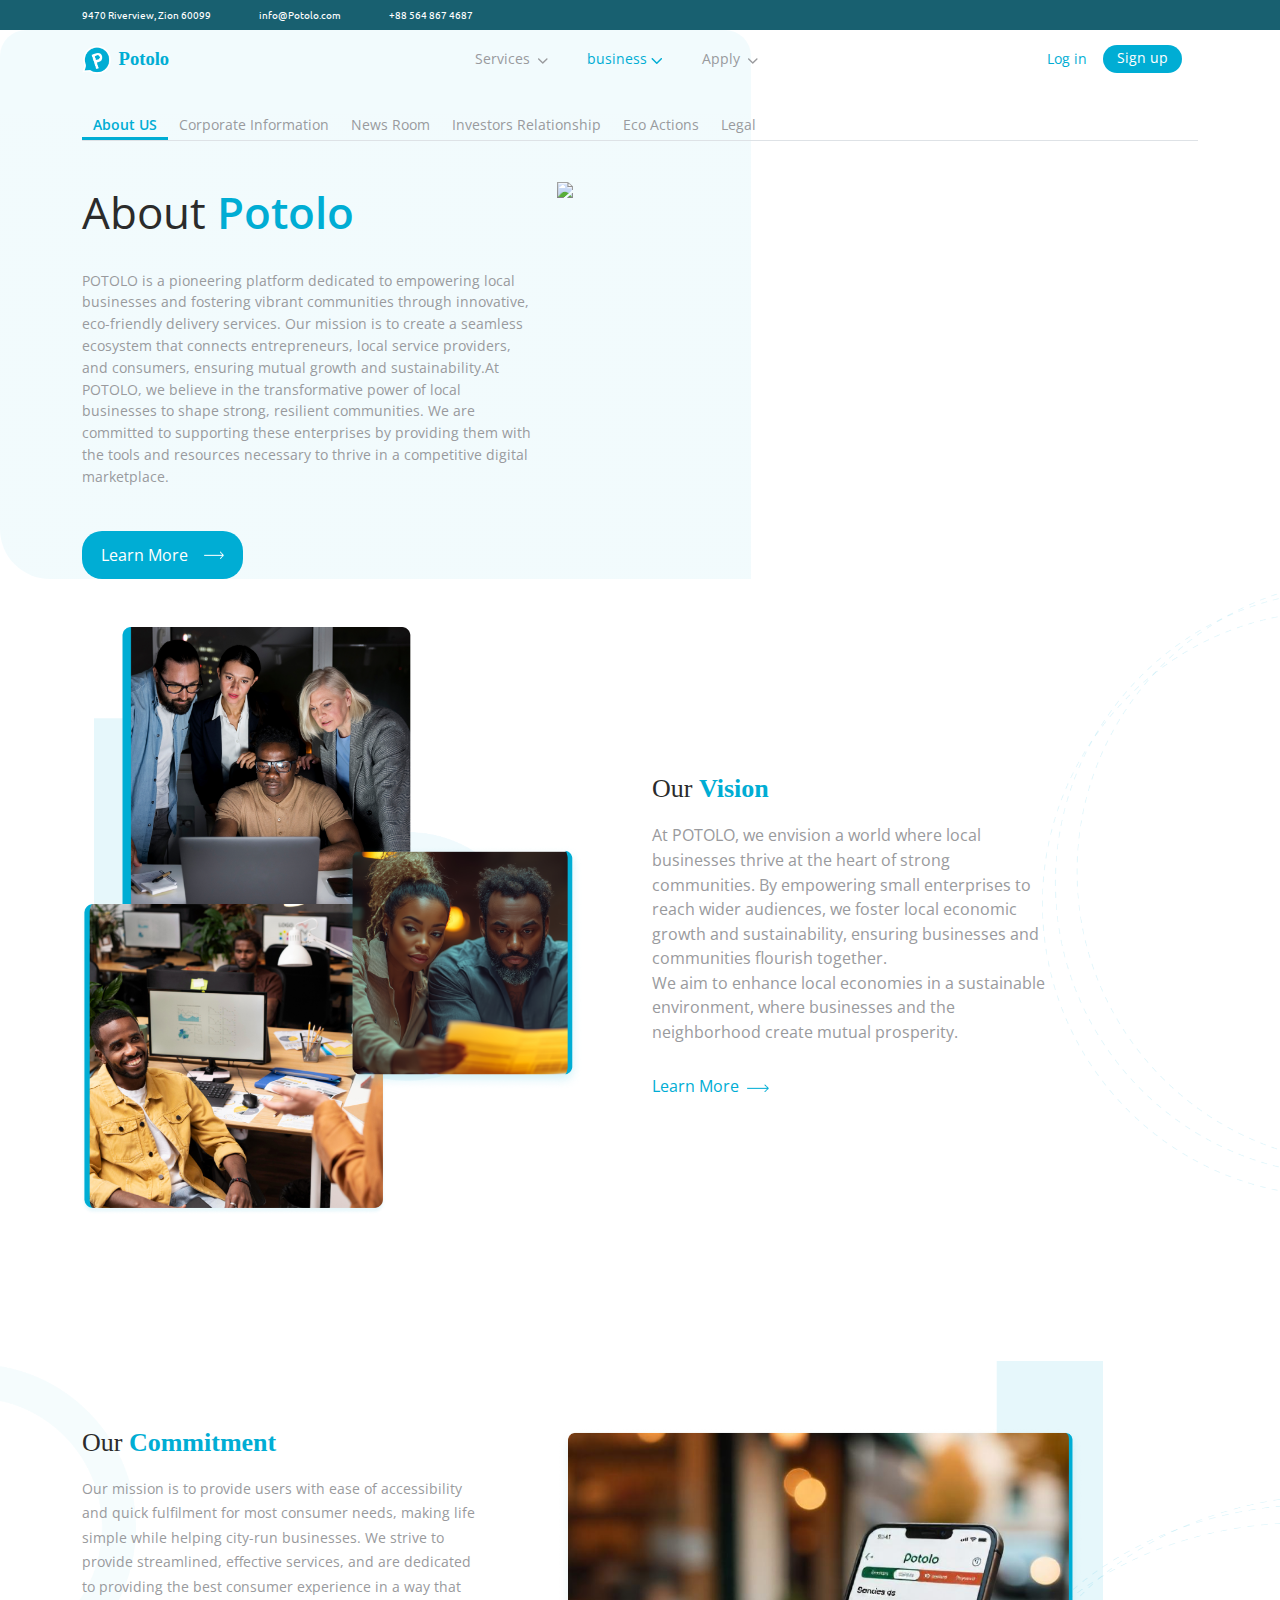
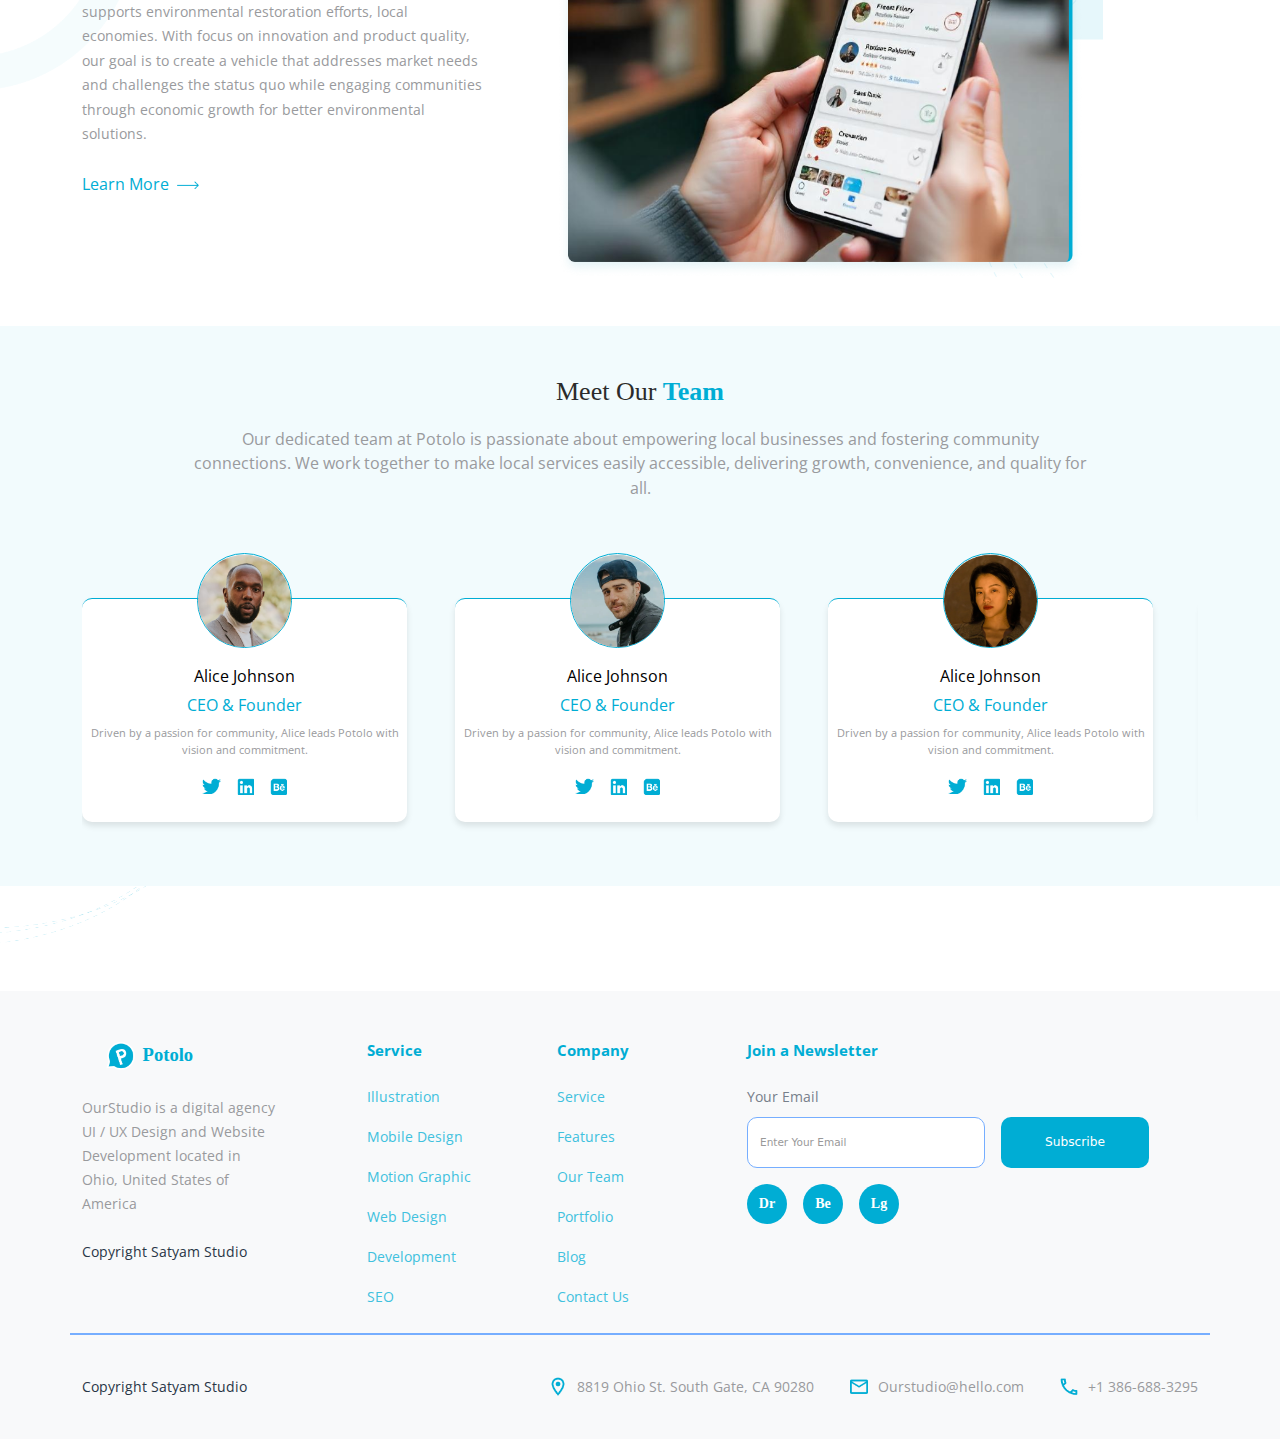
==== commit 78982578: "fixing-by-danii" ====
--- a/index.html
+++ b/index.html
@@ -304,16 +304,14 @@
                         </li>
 
                         <li class="nav-item dropdown">
-                            <a class="nav-link dropdown-toggle list-colorr d-flex align-items-center" href="#"
+                            <a class="nav-link active dropdown-toggle list-colorr d-flex align-items-center" href="#"
                                 role="button" data-bs-toggle="dropdown" aria-expanded="false">
                                 business
                                 <div class="ms-1">
-                                    <svg width="10" height="6" viewBox="0 0 11 6" fill="none"
-                                        xmlns="http://www.w3.org/2000/svg" class="ms-1 dropdown-icon">
-                                        <path
-                                            d="M5.25994 6C5.0713 6 4.88268 5.92797 4.73885 5.78422L0.212998 1.25832C-0.0749056 0.970413 -0.0749056 0.503627 0.212998 0.21584C0.500785 -0.0719468 0.967478 -0.0719468 1.2554 0.21584L5.25994 4.22061L9.2645 0.21598C9.5524 -0.0718069 10.019 -0.0718069 10.3068 0.21598C10.5949 0.503767 10.5949 0.970553 10.3068 1.25846L5.78103 5.78436C5.63713 5.92814 5.44851 6 5.25994 6Z"
-                                            fill="#999A9D" />
-                                    </svg>
+                                    <svg width="12" height="6" viewBox="0 0 12 6" fill="none" xmlns="http://www.w3.org/2000/svg">
+                                        <path d="M5.78435 6C5.59571 6 5.40709 5.92797 5.26327 5.78422L0.737412 1.25832C0.449509 0.970413 0.449509 0.503627 0.737412 0.21584C1.0252 -0.0719468 1.49189 -0.0719468 1.77982 0.21584L5.78435 4.22061L9.78891 0.21598C10.0768 -0.0718069 10.5435 -0.0718069 10.8312 0.21598C11.1193 0.503767 11.1193 0.970553 10.8312 1.25846L6.30544 5.78436C6.16155 5.92814 5.97293 6 5.78435 6Z" fill="#00ADD4"/>
+                                        </svg>
+                                        
                                 </div>
                             </a>
                             <ul class="dropdown-menu">
@@ -1924,20 +1922,20 @@
                                     </p>
                                     <div class=" d-flex justify-content-start align-items-center gap-4 w-100">
                                         <div class="" style="margin-top: 43px;">
-                                            <button
+                                            <a href="#"><button
                                                 class="btn lrn-btn1 d-flex justify-content-center align-items-center">Download
                                                 App
                                                 <img class="ms-3" src="./assets/business-section-images/white-aro.png"
                                                     style="width: 20.09px;height: 8px;">
-                                            </button>
+                                            </button></a>
                                         </div>
                                         <div class="" style="margin-top: 43px;">
 
-                                            <button class="lrn-btn me-2">Learn More
-                                                <img src="./assets/business-section-images/learn-more-arrow.png"
-                                                    class="ms-1" style="width: 22.09px;height: 8px;">
-
-                                            </button>
+                                           <a href="#"> <button class="lrn-btn me-2">Learn More
+                                            <img src="./assets/business-section-images/learn-more-arrow.png"
+                                                class="ms-1" style="width: 22.09px;height: 8px;">
+
+                                        </button></a>
 
                                         </div>
                                     </div>
@@ -2025,8 +2023,7 @@
                                             <div class="fifty-percent-h">50%</div>
                                             <div class="row">
                                                 <div class="col-lg-7">
-                                                    <p class="fifty-percent-p">Shop local and reduce your carbon
-                                                        footprint.</p>
+                                                    <p class="fifty-percent-p">Join us in making a positive impact today.</p>
                                                 </div>
                                             </div>
                                         </div>
@@ -2055,7 +2052,7 @@
                     <div class="vis-bg">
                         <div class="container mt-lg-5 pt-lg-5">
                             <div
-                                class="row mt-sm-5 mb-sm-5 pt-sm-4 pb-sm-5 d-flex align-items-center justify-content-center sec-3">
+                                class="row mt-sm-5 mb-sm-5 pt-sm-4 pb-sm-5 d-flex  justify-content-center sec-3">
                                 <!-- <div class="col-1"></div> -->
                                 <div class="col-11 col-md-11 col-lg-6 ir_sect1">
                                     <img src="/assets/ecoaction-images/cycle-grocery.png" class="img-fluid"
@@ -2063,8 +2060,8 @@
                                 </div>
                                 <!-- <div class="col-2"></div> -->
                                 <div class=" col-11 col-md-11 col-lg-6">
-                                    <div class=" mt-lg-5 mt-5">
-                                        <p class="delivry-h andd">Sustainable Solutions for a Greener Tomorrow</p>
+                                    <div class=" mt-lg-5">
+                                        <p class="delivry-h andd mt-lg-5">Sustainable Solutions for a Greener Tomorrow</p>
                                         <p class="vision-p anti-discri-width">
 
                                             At PotoloLite, we prioritize eco-friendly practices that benefit both our
@@ -2087,7 +2084,7 @@
                                     Future</p>
 
 
-                                <p class="vision-p text-center px-lg-5 mx-lg-5 mb-5"
+                                <p class="vision-p text-center px-lg-5 mx-lg-5 mb-3"
                                     style="font-size: 14px; max-width: 50rem;">
                                     At PotoloLite, we prioritize eco-friendly practices to protect our planet. From
                                     using
@@ -2146,12 +2143,12 @@
                                 <div class="container">
                                     <div class=" d-flex justify-content-start align-items-center gap-4 w-100">
                                         <div class="" style="margin-top: 43px;">
-                                            <button
-                                                class="btn lrn-btn1 d-flex justify-content-center align-items-center">Learn
-                                                More
-                                                <img class="ms-3" src="./assets/business-section-images/white-aro.png"
-                                                    style="width: 20.09px;height: 8px;">
-                                            </button>
+                                           <a href="#"> <button
+                                            class="btn lrn-btn1 d-flex justify-content-center align-items-center">Learn
+                                            More
+                                            <img class="ms-3" src="./assets/business-section-images/white-aro.png"
+                                                style="width: 20.09px;height: 8px;">
+                                        </button></a>
                                         </div>
                                         <div class="" style="margin-top: 43px;">
                                             <a href="#">
@@ -2231,14 +2228,14 @@
                                         <p class="vision-p anti-discri-width">
 
                                             At POTOLO, we offer an Anti-Discrimination Policy, which is aimed at
-                                            creating an environment, where all the employees have equal opportunities,
-                                            and social and professional differences do not reflect on employment and
-                                            working conditions. The regulations cover both recruiting and working
+                                            creating an environment,  where all the employees have equal opportunities,
+                                            and social  and professional differences do not reflect on employment and
+                                            working  conditions. The regulations cover both recruiting and working
                                             processes, protecting people from discrimination based on race, color,
-                                            religion, gender, sexual orientation, age, disability,
+                                            religion, gender, sexual orientation, age and disability.
                                         </p>
                                         <div class="" style="margin-top: 29px;">
-                                            <a href="#">
+                                            <a href="index.html">
                                                 <button class="lrn-btn me-2">Learn More
                                                     <img src="./assets/business-section-images/learn-more-arrow.png"
                                                         class="ms-1" style="width: 22.09px;height: 8px;">
@@ -2256,8 +2253,8 @@
                     <div class="low-barrier-bg">
                         <div class="container mt-lg-5">
                             <div
-                                class="row mt-sm-0 mb-sm-5 pt-sm-4 pb-sm-5 d-flex align-items-center justify-content-center sec-3">
-                                <div class=" col-11 col-md-11 col-lg-6 ps-lg-5">
+                                class="row mt-sm-0 mb-sm-5 pt-sm-5 pb-sm-5 d-flex align-items-center justify-content-center sec-3">
+                                <div class=" col-11 col-md-11 col-lg-6 ps-lg-5 pe-lg-5">
                                     <div class=" mt-lg-5 mt-3">
                                         <p class="delivry-h">Accessibility Policy</p>
                                         <p class="vision-p" style="font-family: Open Sans;
@@ -2279,7 +2276,7 @@
                                             individuals can effectively participate in our services, fostering
                                             a sense of belonging and community. </p>
                                         <!-- <div class="" style="margin-top: 29px;">
-                                            <a href="#">
+                                            <a href="index.html">
                                                 <button class="lrn-btn me-2">Learn More
                                                     <img src="./assets/business-section-images/learn-more-arrow.png"
                                                         class="ms-1" style="width: 22.09px;height: 8px;">
@@ -2322,7 +2319,7 @@
                                             important for us and our customers.  ATTACHMENT
                                         </p>
                                         <!-- <div class="" style="margin-top: 29px;">
-                                            <a href="#">
+                                            <a href="index.html">
                                                 <button class="lrn-btn me-2">Learn More
                                                     <img src="./assets/business-section-images/learn-more-arrow.png"
                                                         class="ms-1" style="width: 22.09px;height: 8px;">
@@ -2342,9 +2339,9 @@
                         <div class="container mt-lg-5">
                             <div
                                 class="row mt-sm-0 mb-sm-5 pt-sm-4 pb-sm-5 d-flex align-items-center justify-content-center sec-3">
-                                <div class=" col-11 col-md-11 col-lg-6 ps-lg-5">
+                                <div class=" col-11 col-md-11 col-lg-6 ps-lg-5 pe-lg-5">
                                     <div class=" ">
-                                        <p class="delivry-h">SLA Service Level Agreements</p>
+                                        <p class="delivry-h mb-3">SLA Service Level Agreements</p>
                                         <p class="vision-p" style="font-family: Open Sans;
                                         font-size: 14px;
                                         font-weight: 400;
@@ -2363,7 +2360,7 @@
                                             ATTACHMENT
                                         </p>
                                         <!-- <div class="" style="margin-top: 29px;">
-                                            <a href="#">
+                                            <a href="index.html">
                                                 <button class="lrn-btn me-2">Learn More
                                                     <img src="./assets/business-section-images/learn-more-arrow.png"
                                                         class="ms-1" style="width: 22.09px;height: 8px;">
@@ -2406,7 +2403,7 @@
                                             creativity; thus, this policy describes guidelines for
                                             identifying, documenting, and protecting employees’ </p>
                                         <div class="" style="margin-top: 29px;">
-                                            <a href="#">
+                                            <a href="index.html">
                                                 <button class="lrn-btn me-2">Learn More
                                                     <img src="./assets/business-section-images/learn-more-arrow.png"
                                                         class="ms-1" style="width: 22.09px;height: 8px;">
@@ -2426,9 +2423,9 @@
                         <div class="container mt-lg-5">
                             <div
                                 class="row mt-sm-0 mb-sm-5 pt-sm-4 pb-sm-5 d-flex align-items-center justify-content-center sec-3">
-                                <div class=" col-11 col-md-11 col-lg-6 ps-lg-5">
+                                <div class=" col-11 col-md-11 col-lg-6 ps-lg-5 pe-lg-5 ">
                                     <div class="mt-5">
-                                        <p class="delivry-h">Health Compliance Policy</p>
+                                        <p class="delivry-h mb-3">Health Compliance Policy</p>
                                         <p class="vision-p" style="font-family: Open Sans;
                                         font-size: 14px;
                                         font-weight: 400;
@@ -2544,23 +2541,23 @@
 
                         <div class="col-lg-7">
                             <div class="d-sm-flex justify-content-between">
-                                <div class="mt-3 mb-3 d-flex gap-2">
-                                    <img src="./assets/business-section-images/location_on.png"
-                                        style="width: 22px; height: 22px;">
-                                    <p class="ft1 mb-0">8819 Ohio St. South Gate, CA 90280</p>
-                                </div>
-
-                                <div class="mt-3 mb-3 d-flex gap-2">
-                                    <img src="./assets/business-section-images/email.png"
-                                        style="width: 22px; height: 22px;">
-                                    <p class="ft1 mb-0">Ourstudio@hello.com</p>
-                                </div>
-
-                                <div class="mt-3 mb-3 d-flex gap-2">
-                                    <img src="./assets/business-section-images/call.png"
-                                        style="width: 22px; height: 22px;">
-                                    <p class="ft1 mb-0">+1 386-688-3295</p>
-                                </div>
+                              <a href="#">  <div class="mt-3 mb-3 d-flex gap-2">
+                                <img src="./assets/business-section-images/location_on.png"
+                                    style="width: 22px; height: 22px;">
+                                <p class="ft1 mb-0">8819 Ohio St. South Gate, CA 90280</p>
+                            </div></a>
+
+                           <a href="#">     <div class="mt-3 mb-3 d-flex gap-2">
+                            <img src="./assets/business-section-images/email.png"
+                                style="width: 22px; height: 22px;">
+                            <p class="ft1 mb-0">Ourstudio@hello.com</p>
+                        </div></a>
+
+                               <a href="#"> <div class="mt-3 mb-3 d-flex gap-2">
+                                <img src="./assets/business-section-images/call.png"
+                                    style="width: 22px; height: 22px;">
+                                <p class="ft1 mb-0">+1 386-688-3295</p>
+                            </div></a>
                             </div>
                         </div>
                     </div>
--- a/assets/css/business-body.css
+++ b/assets/css/business-body.css
@@ -226,7 +226,7 @@
 
 }
 
-.lrn-btn:hover {
+/* .lrn-btn:hover {
     background-color: transparent;
     color: #00ADD4;
     font-family: "Open Sans";
@@ -238,7 +238,7 @@
     border-radius: 20px;
 
 
-}
+} */
 
 
 .vision-image-container {
@@ -1069,10 +1069,10 @@
 
 .back-butn {
     /* padding: 5px 10px ; */
-    background: #00ADD4;
+    background: #00add4;
     color: white;
     border: none;
-    font-family: "Open Sans";
+    /* font-family: "Open Sans"; */
     font-size: 16px;
     font-weight: 400;
     line-height: 24.51px;
@@ -1081,9 +1081,9 @@
     justify-content: center;
     align-items: center;
 
-    padding: 12px 22px;
-
-    border-radius: 22px;
+    padding: 11px 22px;
+
+    border-radius: 12px;
 
 }
 
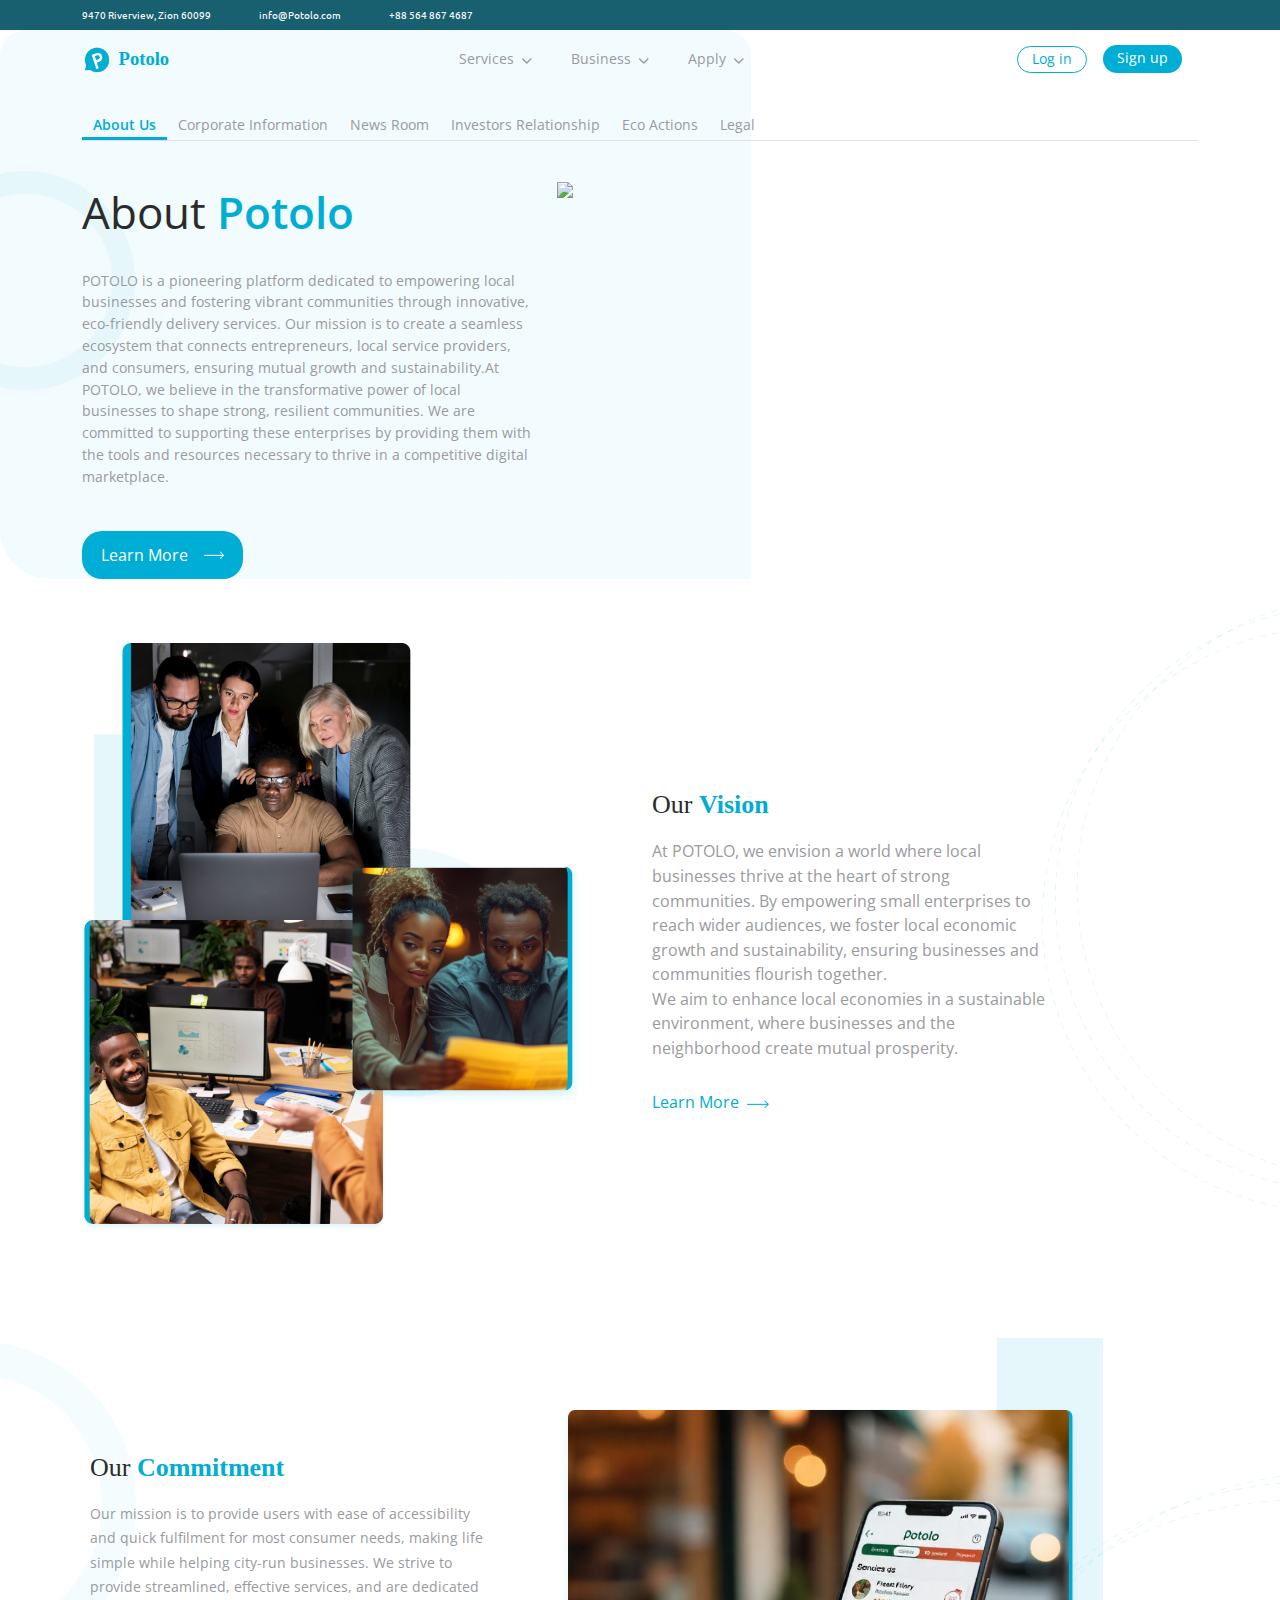
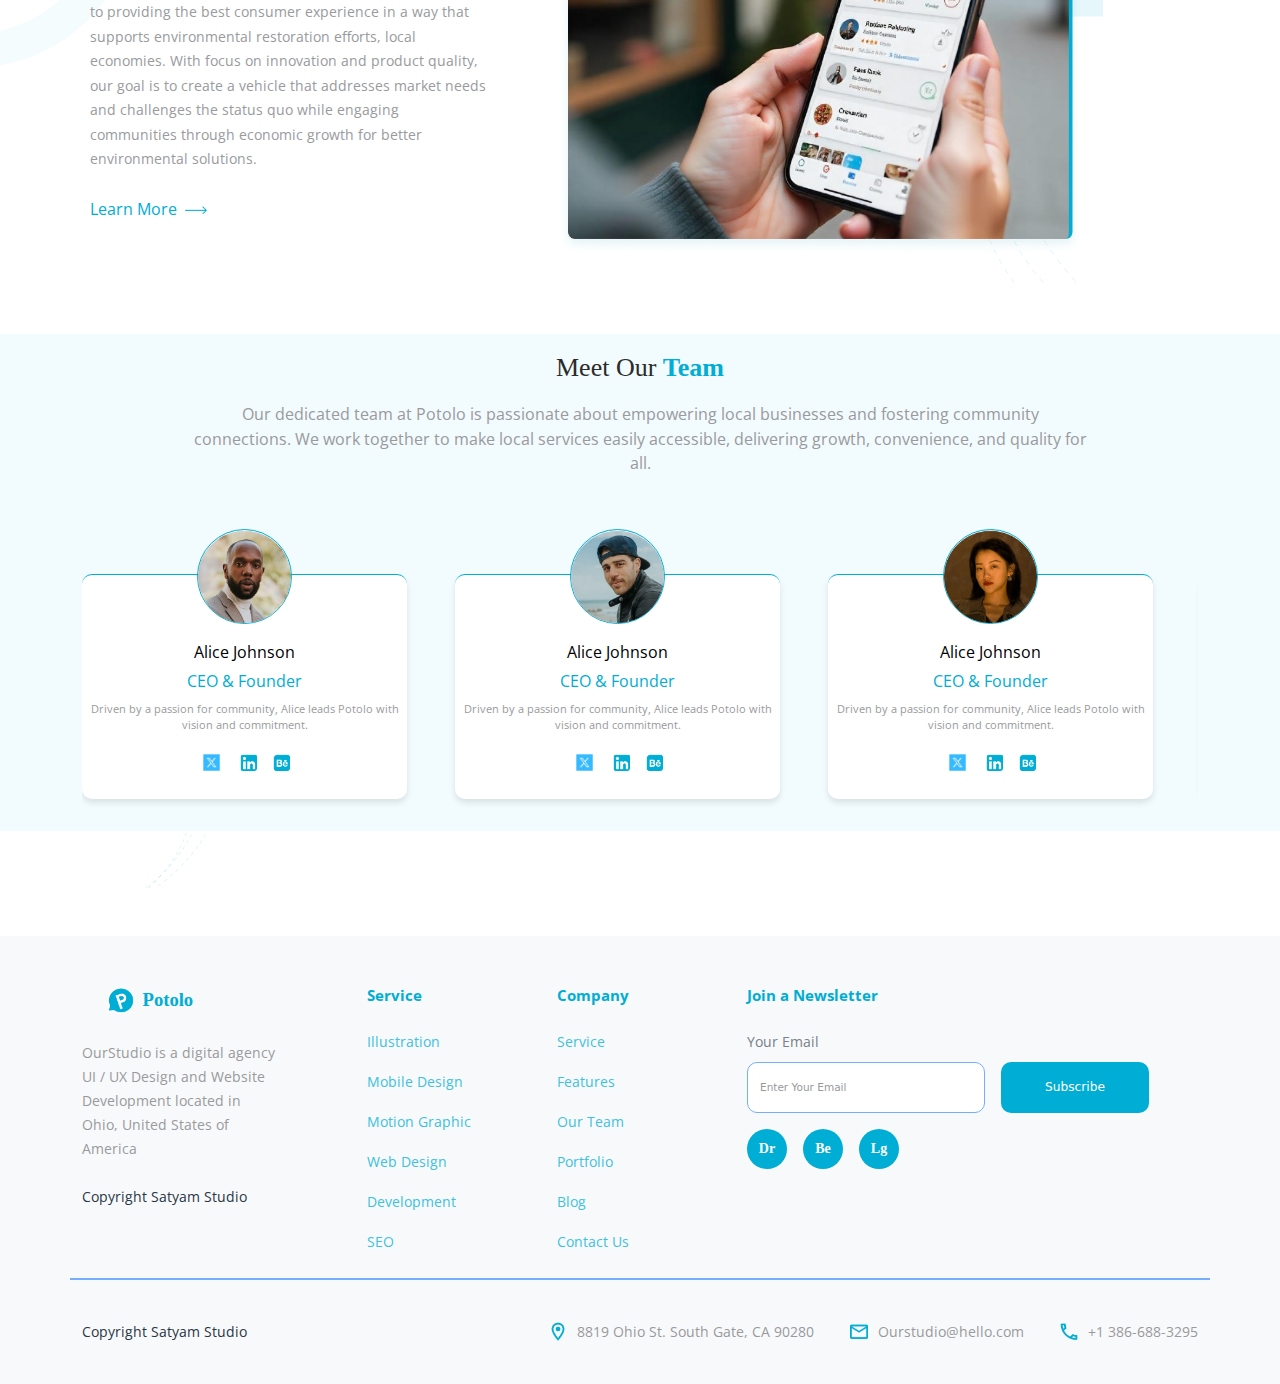
==== commit 104c2fe9: "fixing about us and general" ====
--- a/index.html
+++ b/index.html
@@ -23,6 +23,26 @@
     <link rel="stylesheet" href="./aset/css/indec.css">
     <link rel="stylesheet" href="./aset/css/news-room.css">
 
+     <!-- Custom CSS -->
+     <style>
+        /* Custom style for the toggler button */
+        .navbar-toggler.custom-toggler {
+            border-color: #00ADD4; /* Border color for the toggler button */
+            outline: none; /* Removes default outline */
+        }
+
+        .navbar-toggler.custom-toggler .navbar-toggler-icon {
+            background-image: url("data:image/svg+xml,%3Csvg xmlns='http://www.w3.org/2000/svg' viewBox='0 0 30 30'%3E%3Cpath stroke='%2300ADD4' stroke-width='2' d='M4 7h22M4 15h22M4 23h22'/%3E%3C/svg%3E");
+            /* #00ADD4 color for the toggler icon lines */
+        }
+
+        /* Focus style with custom outline */
+        .navbar-toggler.custom-toggler:focus {
+            outline: 2px solid #00ADD4; /* Custom outline color on focus */
+            outline-offset: 2px; /* Adds spacing between border and outline */
+        }
+    </style>
+
 
     <style>
         a {
@@ -46,7 +66,9 @@
             box-shadow: 0px 5.51px 11.82px 0px #42A8C324;
 
         }
-
+        .vision-weight{
+       font-weight: 600;
+        }
         .fifty-percent-h {
             font-family: "Open Sans";
             font-size: 30px;
@@ -62,7 +84,17 @@
             font-weight: 400;
             line-height: 16.34px;
         }
-
+        .dropdown-menu .dropdown-item:hover, 
+.dropdown-menu .dropdown-item:focus {
+    background-color:  #00ADD4 !important;
+    color: white; /* Retains the original text color */
+}
+
+/* Remove any focus border or shadow */
+.dropdown-menu .dropdown-item:active {
+    background-color: transparent !important;
+    box-shadow: none !important;
+}
         .commitment-bg-container {
             background-image: url('./assets/business-section-images/commitment-bg.png');
             background-size: cover;
@@ -144,15 +176,31 @@
 
         .whole-bg4 {
             background: linear-gradient(to right, #00ADD40D 58.7%, transparent 50%) !important;
-            border-bottom-left-radius: 50px;
+            border-bottom-left-radius: 50px ;
+             border-bottom-right-radius: 50px !important;
+            position: relative; /* Make sure the parent is positioned */
             /* Adjust the radius as needed */
-            border-bottom-right-radius: 50px;
+           
             overflow: hidden;
         }
+        .whole-bg4::before {
+            content: '';
+            position: absolute;
+            top: 30px;
+            left: 0;
+            width: 50%; /* Adjust based on your design */
+            height: 50%; /* Adjust based on your design */
+            background-image: url('/assets/business-section-images/circle.png'); /* Update with the correct path */
+            background-repeat: no-repeat;
+            background-size: contain; /* Adjust size based on the appearance you want */
+            background-position: top left; /* Adjust position as needed */
+            opacity: 1; /* Adjust opacity if you want a more subtle effect */
+            z-index: -1; /* Ensure it appears behind the content */
+        }
 
 
         .comit-top {
-            margin-top: 69px !important;
+            margin-top: 30px !important;
         }
 
         @media (max-width: 992px) {
@@ -272,12 +320,17 @@
 
 
                 <!-- Navbar toggler for smaller screens -->
-                <button class="navbar-toggler" type="button" data-bs-toggle="collapse" data-bs-target="#navbarScroll"
-                    aria-controls="navbarScroll" aria-expanded="false" aria-label="Toggle navigation">
-                    <span class="navbar-toggler-icon"></span>
-                </button>
-
-                <!-- Center the navbar items -->
+                <!-- Navbar Toggler Button -->
+                 <!-- Navbar Toggler Button -->
+            <button class="navbar-toggler custom-toggler" type="button" data-bs-toggle="collapse" data-bs-target="#navbarScroll"
+                aria-controls="navbarScroll" aria-expanded="false" aria-label="Toggle navigation">
+                <span class="navbar-toggler-icon"></span>
+            </button>
+
+           
+
+
+                     <!-- Center the navbar items -->
                 <div class="collapse navbar-collapse justify-content-center" id="navbarScroll">
                     <ul class="navbar-nav my-2 my-lg-0 navbar-nav-scroll" style="--bs-scroll-height: 100px; gap: 23px;">
                         <li class="nav-item dropdown">
@@ -304,14 +357,16 @@
                         </li>
 
                         <li class="nav-item dropdown">
-                            <a class="nav-link active dropdown-toggle list-colorr d-flex align-items-center" href="#"
+                            <a class="nav-link dropdown-toggle list-colorr d-flex align-items-center" href="#"
                                 role="button" data-bs-toggle="dropdown" aria-expanded="false">
-                                business
+                                Business
                                 <div class="ms-1">
-                                    <svg width="12" height="6" viewBox="0 0 12 6" fill="none" xmlns="http://www.w3.org/2000/svg">
-                                        <path d="M5.78435 6C5.59571 6 5.40709 5.92797 5.26327 5.78422L0.737412 1.25832C0.449509 0.970413 0.449509 0.503627 0.737412 0.21584C1.0252 -0.0719468 1.49189 -0.0719468 1.77982 0.21584L5.78435 4.22061L9.78891 0.21598C10.0768 -0.0718069 10.5435 -0.0718069 10.8312 0.21598C11.1193 0.503767 11.1193 0.970553 10.8312 1.25846L6.30544 5.78436C6.16155 5.92814 5.97293 6 5.78435 6Z" fill="#00ADD4"/>
-                                        </svg>
-                                        
+                                    <svg width="10" height="6" viewBox="0 0 11 6" fill="none"
+                                        xmlns="http://www.w3.org/2000/svg" class="ms-1 dropdown-icon">
+                                        <path
+                                            d="M5.25994 6C5.0713 6 4.88268 5.92797 4.73885 5.78422L0.212998 1.25832C-0.0749056 0.970413 -0.0749056 0.503627 0.212998 0.21584C0.500785 -0.0719468 0.967478 -0.0719468 1.2554 0.21584L5.25994 4.22061L9.2645 0.21598C9.5524 -0.0718069 10.019 -0.0718069 10.3068 0.21598C10.5949 0.503767 10.5949 0.970553 10.3068 1.25846L5.78103 5.78436C5.63713 5.92814 5.44851 6 5.25994 6Z"
+                                            fill="#999A9D" />
+                                    </svg>
                                 </div>
                             </a>
                             <ul class="dropdown-menu">
@@ -354,7 +409,7 @@
 
                                 <a class="navbar-brand" href="#">
                                     <div class="d-flex align-items-center gap-3">
-                                        <p class="nav-login mb-0">Log in</p>
+                                      <a href="" class="nav-login mb-0">Log in </a>
                                         <button class="nav-sign-up-btn px-3" type="submit">Sign up</button>
                                     </div>
                                 </a>
@@ -374,9 +429,9 @@
                 </form>
             </div>
         </nav>
-    </div>
+    </div> 
     <!-- ********* Header-section end *********** -->
-    <!-- ********* Body start *********** -->
+    <!-- ********* Bodystart *********** -->
     <!-- ********* Menus start *********** -->
     <div class="">
         <div class="">
@@ -391,7 +446,7 @@
                                 <li class="nav-item" role="presentation">
                                     <button class="nav-link-blue active" id="tab1-tab" data-bs-toggle="tab"
                                         data-bs-target="#tab1" type="button" role="tab" aria-controls="tab1"
-                                        aria-selected="true">About US</button>
+                                        aria-selected="true">About Us</button>
                                 </li>
                                 <li class="nav-item" role="presentation">
                                     <button class="nav-link-blue" id="tab2-tab" data-bs-toggle="tab"
@@ -470,7 +525,7 @@
                     </div>
                     <!-- *********  Hero section *********** -->
                     <!-- ********* Our Vision start *********** -->
-                    <div class="vis-bg">
+                    <div class="vis-bg mt-md-3 mt-1">
                         <div class="container">
                             <div class="row">
                                 <div class="col-lg-6 mt-5">
@@ -522,9 +577,9 @@
                     <div class="comit-top comit-top4">
                         <div class="container">
                             <div class="row pt-lg-5 mb-5">
-                                <div class="col-lg-5 mt-lg-5">
-                                    <div class="py-lg-3 my-lg-5">
-                                        <p class="vision-h">Our <span class="vision-h1">Commitment</span></p>
+                                <div class="col-lg-5 mt-lg-5 ">
+                                    <div class="py-lg-3 my-lg-5 ps-lg-2">
+                                        <p class="vision-h mt-lg-5">Our <span class="vision-h1">Commitment</span></p>
                                         <p class="vision-p" style="font-size: 13.7px;width: 90%;">
                                             Our mission is to provide users with ease of accessibility and quick
                                             fulfilment for most consumer needs, making life simple while helping
@@ -565,13 +620,13 @@
                     <!-- ********* Meet Our Team start *********** -->
                     <div class="crd-bg-lines"
                         style=" background-image: url('./assets/business-section-images/Group\ 18200\ \(6\).png'); background-position: 0px 287px; background-repeat: no-repeat; background-size: 221px 332px;padding-bottom: 57px;">
-                        <div class="meet-team-bg pt-5 pb-5">
+                        <div class="meet-team-bg pt-3 pb-3">
                             <div class="d-flex flex-column justify-content-center">
                                 <div>
                                     <p class="vision-h text-center">Meet Our <span class="vision-h1">Team</span></p>
                                 </div>
-                                <div class="px-lg-5 mx-lg-5">
-                                    <p class="vision-p text-center px-lg-5 mx-lg-5 mb-5" style="font-size: 16px;">
+                                <div class="px-lg-5 mx-lg-5 ">
+                                    <p class="vision-p text-center px-lg-5 mx-lg-5 mb-5 " style="font-size: 16px;">
                                         Our dedicated team at Potolo is passionate about empowering local businesses and
                                         fostering community connections. We work together to make local services easily
                                         accessible, delivering growth, convenience, and quality for all.
@@ -605,18 +660,21 @@
                                                         </p>
                                                         <div class="d-flex justify-content-center gap-3 mt-3 pb-4">
                                                             <a href="#" class="" style="text-decoration: none;">
-                                                                <img src="./assets/business-section-images/social-icons (3).png"
-                                                                    style="width: 19px; height: 16px;"
+                                                                <!-- <img src="./assets/business-section-images/social-icons (3).png"
+                                                                    style="width: 20px; height: 16px; "
+                                                                    alt="Social Icon 1"> -->
+                                                                    <img src="./assets/business-section-images/twiter-latest.png"
+                                                                    style="width: 25px; height: 25px; border-radius: 3px !important;"
                                                                     alt="Social Icon 1">
                                                             </a>
-                                                            <a href="#" class="" style="text-decoration: none;">
+                                                            <a href="#" class="social-border-radius" style="text-decoration: none;">
                                                                 <img src="./assets/business-section-images/social-icons (1).png"
-                                                                    style="width: 17px; height: 17px;"
+                                                                    style="width: 17px; height: 17px; border-radius: 3px !important;"
                                                                     alt="Social Icon 2">
                                                             </a>
                                                             <a href="#" class="" style="text-decoration: none;">
                                                                 <img src="./assets/business-section-images/social-icons (2).png"
-                                                                    style="width: 17px; height: 17px;"
+                                                                    style="width: 17px; height: 17px; border-radius: 3px !important;"
                                                                     alt="Social Icon 3">
                                                             </a>
                                                         </div>
@@ -642,18 +700,21 @@
                                                         </p>
                                                         <div class="d-flex justify-content-center gap-3 mt-3 pb-4">
                                                             <a href="#" class="" style="text-decoration: none;">
-                                                                <img src="./assets/business-section-images/social-icons (3).png"
-                                                                    style="width: 19px; height: 16px;"
+                                                                <!-- <img src="./assets/business-section-images/social-icons (3).png"
+                                                                    style="width: 19px; height: 16px; "
+                                                                    alt="Social Icon 1"> -->
+                                                                    <img src="./assets/business-section-images/twiter-latest.png"
+                                                                    style="width: 25px; height: 25px; border-radius: 3px !important;"
                                                                     alt="Social Icon 1">
                                                             </a>
                                                             <a href="#" class="" style="text-decoration: none;">
                                                                 <img src="./assets/business-section-images/social-icons (1).png"
-                                                                    style="width: 17px; height: 17px;"
+                                                                    style="width: 17px; height: 17px; border-radius: 3px !important;"
                                                                     alt="Social Icon 2">
                                                             </a>
                                                             <a href="#" class="" style="text-decoration: none;">
                                                                 <img src="./assets/business-section-images/social-icons (2).png"
-                                                                    style="width: 17px; height: 17px;"
+                                                                    style="width: 17px; height: 17px; border-radius: 3px !important;"
                                                                     alt="Social Icon 3">
                                                             </a>
                                                         </div>
@@ -679,18 +740,18 @@
                                                         </p>
                                                         <div class="d-flex justify-content-center gap-3 mt-3 pb-4">
                                                             <a href="#" class="" style="text-decoration: none;">
-                                                                <img src="./assets/business-section-images/social-icons (3).png"
-                                                                    style="width: 19px; height: 16px;"
-                                                                    alt="Social Icon 1">
+                                                                <img src="./assets/business-section-images/twiter-latest.png"
+                                                                style="width: 25px; height: 25px; border-radius: 3px !important;"
+                                                                alt="Social Icon 1">
                                                             </a>
                                                             <a href="#" class="" style="text-decoration: none;">
                                                                 <img src="./assets/business-section-images/social-icons (1).png"
-                                                                    style="width: 17px; height: 17px;"
+                                                                    style="width: 17px; height: 17px; border-radius: 3px !important;"  
                                                                     alt="Social Icon 2">
                                                             </a>
                                                             <a href="#" class="" style="text-decoration: none;">
                                                                 <img src="./assets/business-section-images/social-icons (2).png"
-                                                                    style="width: 17px; height: 17px;"
+                                                                    style="width: 17px; height: 17px; border-radius: 3px !important;"
                                                                     alt="Social Icon 3">
                                                             </a>
                                                         </div>
@@ -716,18 +777,18 @@
                                                         </p>
                                                         <div class="d-flex justify-content-center gap-3 mt-3 pb-4">
                                                             <a href="#" class="" style="text-decoration: none;">
-                                                                <img src="./assets/business-section-images/social-icons (3).png"
-                                                                    style="width: 19px; height: 16px;"
+                                                                <img src="./assets/business-section-images/twiter-latest.png"
+                                                                    style="width: 25px; height: 25px; border-radius: 3px !important;"
                                                                     alt="Social Icon 1">
                                                             </a>
                                                             <a href="#" class="" style="text-decoration: none;">
                                                                 <img src="./assets/business-section-images/social-icons (1).png"
-                                                                    style="width: 17px; height: 17px;"
+                                                                    style="width: 17px; height: 17px; border-radius: 3px !important;"
                                                                     alt="Social Icon 2">
                                                             </a>
                                                             <a href="#" class="" style="text-decoration: none;">
                                                                 <img src="./assets/business-section-images/social-icons (2).png"
-                                                                    style="width: 17px; height: 17px;"
+                                                                    style="width: 17px; height: 17px; border-radius: 3px !important;"
                                                                     alt="Social Icon 3">
                                                             </a>
                                                         </div>
@@ -754,7 +815,7 @@
                     <!-- Content 02 -->
 
                     <!-- *********  Hero section2 *********** -->
-                    <div class="whole-bg2">
+                    <div class="whole-bg2 whole-bg4">
                         <div class="container">
                             <div class="row pt-5">
                                 <!-- <div class="col-lg-5 d-flex flex-column justify-content-center"> -->
@@ -822,7 +883,7 @@
                                 <div class="col-12 d-md-flex align-items-md-center">
                                     <div class="col mt-5 sect-4 ">
 
-                                        <div class="container sect-4-img">
+                                        <div class="container  sect-4-img">
 
                                             <img src="./assets/business-section-images/3rd-main-image.png" alt=""
                                                 class="img-fluid">
@@ -1072,7 +1133,7 @@
                             <div class="row pt-lg-5 mb-5">
                                 <div class="col-lg-6 mt-lg-5">
                                     <div class="py-lg-3 my-lg-5">
-                                        <p class="vision-h">Our Apps and Products</p>
+                                        <p class="vision-h vision-weight">Our Apps and Products</p>
                                         <p class="vision-p" style="font-size: 13.7px;width: 90%;">
                                             The POTOLO application facilitates the ordering of products and services
                                             from a diverse network of partners, offering Users a wide array of choices.
@@ -1130,7 +1191,7 @@
                             </div>
                             <div class="col-lg-5 mt-lg-5">
                                 <div class="py-lg-3 my-lg-0 ps-lg-5">
-                                    <p class="vision-h">Our Partners</p>
+                                    <p class="vision-h vision-weight">Our Partners</p>
                                     <p class="mb-0 ceo-p" style="width: 100%;">
                                         We believe that collaboration is the key to success.
                                         Our partners are different local businesses, service providers and
@@ -1159,7 +1220,7 @@
                             <div class="row pt-lg-5 mb-5">
                                 <div class="col-lg-6 mt-lg-5">
                                     <div class="py-lg-3 my-lg-5">
-                                        <p class="vision-h">Low barrier to entry</p>
+                                        <p class="vision-h vision-weight">Low barrier to entry</p>
                                         <p class="vision-p" style="font-size: 13.7px;width: 90%;">
                                             Becoming a part of POTOLO is simple and inclusive, which makes it easier for
                                             small local businesses to be able to join our platform. We are big on ease
@@ -1342,7 +1403,7 @@
                                             <p class="break-news-text">
                                                 Breaking News: Stay Updated on PotoloLite's Latest Developments
                                             </p>
-                                            <a href="" style="text-decoration: none;">Read more</a>
+                                            <a href="" class="read-more-link">Read more</a>
                                             <p class="mb-0 hours-ago">5 hours ago</p>
                                         </div>
                                     </div>
@@ -1358,7 +1419,7 @@
                                             <p class="break-news-text">
                                                 Breaking News: Stay Updated on PotoloLite's Latest Developments
                                             </p>
-                                            <a href="" style="text-decoration: none;">Read more</a>
+                                            <a href="" class="read-more-link" >Read more</a>
                                             <p class="mb-0 hours-ago">5 hours ago</p>
                                         </div>
                                     </div>
@@ -1534,7 +1595,8 @@
                                                 local businesses. Learn how PotoloLite supports eco-friendly
                                                 initiatives.
                                             </p>
-                                            <a href="#" class="event-register" style="color: #00ADD4; font-family: Open Sans;
+                                            <a href="#" class="event-register read-more-link" style="color: #00ADD4; font-family: Open Sans;
+                                            
                                             font-size: 14.5px;
                                             font-weight: 400;
                                             line-height: 18px;
@@ -1575,11 +1637,12 @@
                                                 local businesses. Learn how PotoloLite supports eco-friendly
                                                 initiatives.
                                             </p>
-                                            <a href="#" class="event-register" style="color: #00ADD4; font-family: Open Sans;
+                                            <a href="#" class="event-register read-more-link" style="color: #00ADD4; font-family: Open Sans;
                                             font-size: 14.5px;
                                             font-weight: 400;
                                             line-height: 18px;
-                                            text-align: left; ">
+                                            text-align: left; 
+                                            ">
                                                 Register
                                                 Here
                                             </a>
@@ -1616,7 +1679,7 @@
                                                 local businesses. Learn how PotoloLite supports eco-friendly
                                                 initiatives.
                                             </p>
-                                            <a href="#" class="event-register" style="color: #00ADD4; font-family: Open Sans;
+                                            <a href="#" class="event-register read-more-link" style="color: #00ADD4; font-family: Open Sans;
                                             font-size: 14.5px;
                                             font-weight: 400;
                                             line-height: 18px;
@@ -1672,7 +1735,7 @@
 
                     <!-- <div class=" px-sm-5 "> -->
                     <div>
-                        <div class="whole-bg2">
+                        <div class="whole-bg2 whole-bg4">
                             <div class="container">
                                 <div class="row d-flex justify-content-center align-items-center">
 
@@ -1901,7 +1964,7 @@
 
                 <div class="tab-pane fade" id="tab5" role="tabpanel" aria-labelledby="tab5-tab">
                     <!-- content 05 -->
-                    <div class="whole-bg2">
+                    <div class="whole-bg2 whole-bg4">
                         <div class="container">
                             <div class="row pt-5">
 
@@ -1922,20 +1985,20 @@
                                     </p>
                                     <div class=" d-flex justify-content-start align-items-center gap-4 w-100">
                                         <div class="" style="margin-top: 43px;">
-                                            <a href="#"><button
+                                            <button
                                                 class="btn lrn-btn1 d-flex justify-content-center align-items-center">Download
                                                 App
                                                 <img class="ms-3" src="./assets/business-section-images/white-aro.png"
                                                     style="width: 20.09px;height: 8px;">
-                                            </button></a>
+                                            </button>
                                         </div>
                                         <div class="" style="margin-top: 43px;">
 
-                                           <a href="#"> <button class="lrn-btn me-2">Learn More
-                                            <img src="./assets/business-section-images/learn-more-arrow.png"
-                                                class="ms-1" style="width: 22.09px;height: 8px;">
-
-                                        </button></a>
+                                            <button class="lrn-btn me-2">Learn More
+                                                <img src="./assets/business-section-images/learn-more-arrow.png"
+                                                    class="ms-1" style="width: 22.09px;height: 8px;">
+
+                                            </button>
 
                                         </div>
                                     </div>
@@ -2023,7 +2086,8 @@
                                             <div class="fifty-percent-h">50%</div>
                                             <div class="row">
                                                 <div class="col-lg-7">
-                                                    <p class="fifty-percent-p">Join us in making a positive impact today.</p>
+                                                    <p class="fifty-percent-p">Shop local and reduce your carbon
+                                                        footprint.</p>
                                                 </div>
                                             </div>
                                         </div>
@@ -2052,7 +2116,7 @@
                     <div class="vis-bg">
                         <div class="container mt-lg-5 pt-lg-5">
                             <div
-                                class="row mt-sm-5 mb-sm-5 pt-sm-4 pb-sm-5 d-flex  justify-content-center sec-3">
+                                class="row mt-sm-5 mb-sm-5 pt-sm-4 pb-sm-5 d-flex align-items-center justify-content-center sec-3">
                                 <!-- <div class="col-1"></div> -->
                                 <div class="col-11 col-md-11 col-lg-6 ir_sect1">
                                     <img src="/assets/ecoaction-images/cycle-grocery.png" class="img-fluid"
@@ -2060,8 +2124,8 @@
                                 </div>
                                 <!-- <div class="col-2"></div> -->
                                 <div class=" col-11 col-md-11 col-lg-6">
-                                    <div class=" mt-lg-5">
-                                        <p class="delivry-h andd mt-lg-5">Sustainable Solutions for a Greener Tomorrow</p>
+                                    <div class=" mt-lg-5 mt-5">
+                                        <p class="delivry-h andd">Sustainable Solutions for a Greener Tomorrow</p>
                                         <p class="vision-p anti-discri-width">
 
                                             At PotoloLite, we prioritize eco-friendly practices that benefit both our
@@ -2084,7 +2148,7 @@
                                     Future</p>
 
 
-                                <p class="vision-p text-center px-lg-5 mx-lg-5 mb-3"
+                                <p class="vision-p text-center px-lg-5 mx-lg-5 mb-5"
                                     style="font-size: 14px; max-width: 50rem;">
                                     At PotoloLite, we prioritize eco-friendly practices to protect our planet. From
                                     using
@@ -2143,12 +2207,12 @@
                                 <div class="container">
                                     <div class=" d-flex justify-content-start align-items-center gap-4 w-100">
                                         <div class="" style="margin-top: 43px;">
-                                           <a href="#"> <button
-                                            class="btn lrn-btn1 d-flex justify-content-center align-items-center">Learn
-                                            More
-                                            <img class="ms-3" src="./assets/business-section-images/white-aro.png"
-                                                style="width: 20.09px;height: 8px;">
-                                        </button></a>
+                                            <button
+                                                class="btn lrn-btn1 d-flex justify-content-center align-items-center">Learn
+                                                More
+                                                <img class="ms-3" src="./assets/business-section-images/white-aro.png"
+                                                    style="width: 20.09px;height: 8px;">
+                                            </button>
                                         </div>
                                         <div class="" style="margin-top: 43px;">
                                             <a href="#">
@@ -2228,14 +2292,14 @@
                                         <p class="vision-p anti-discri-width">
 
                                             At POTOLO, we offer an Anti-Discrimination Policy, which is aimed at
-                                            creating an environment,  where all the employees have equal opportunities,
-                                            and social  and professional differences do not reflect on employment and
-                                            working  conditions. The regulations cover both recruiting and working
+                                            creating an environment, where all the employees have equal opportunities,
+                                            and social and professional differences do not reflect on employment and
+                                            working conditions. The regulations cover both recruiting and working
                                             processes, protecting people from discrimination based on race, color,
-                                            religion, gender, sexual orientation, age and disability.
+                                            religion, gender, sexual orientation, age, disability,
                                         </p>
                                         <div class="" style="margin-top: 29px;">
-                                            <a href="index.html">
+                                            <a href="#">
                                                 <button class="lrn-btn me-2">Learn More
                                                     <img src="./assets/business-section-images/learn-more-arrow.png"
                                                         class="ms-1" style="width: 22.09px;height: 8px;">
@@ -2253,8 +2317,8 @@
                     <div class="low-barrier-bg">
                         <div class="container mt-lg-5">
                             <div
-                                class="row mt-sm-0 mb-sm-5 pt-sm-5 pb-sm-5 d-flex align-items-center justify-content-center sec-3">
-                                <div class=" col-11 col-md-11 col-lg-6 ps-lg-5 pe-lg-5">
+                                class="row mt-sm-0 mb-sm-5 pt-sm-4 pb-sm-5 d-flex align-items-center justify-content-center sec-3">
+                                <div class=" col-11 col-md-11 col-lg-6 ps-lg-5">
                                     <div class=" mt-lg-5 mt-3">
                                         <p class="delivry-h">Accessibility Policy</p>
                                         <p class="vision-p" style="font-family: Open Sans;
@@ -2276,7 +2340,7 @@
                                             individuals can effectively participate in our services, fostering
                                             a sense of belonging and community. </p>
                                         <!-- <div class="" style="margin-top: 29px;">
-                                            <a href="index.html">
+                                            <a href="#">
                                                 <button class="lrn-btn me-2">Learn More
                                                     <img src="./assets/business-section-images/learn-more-arrow.png"
                                                         class="ms-1" style="width: 22.09px;height: 8px;">
@@ -2319,7 +2383,7 @@
                                             important for us and our customers.  ATTACHMENT
                                         </p>
                                         <!-- <div class="" style="margin-top: 29px;">
-                                            <a href="index.html">
+                                            <a href="#">
                                                 <button class="lrn-btn me-2">Learn More
                                                     <img src="./assets/business-section-images/learn-more-arrow.png"
                                                         class="ms-1" style="width: 22.09px;height: 8px;">
@@ -2339,9 +2403,9 @@
                         <div class="container mt-lg-5">
                             <div
                                 class="row mt-sm-0 mb-sm-5 pt-sm-4 pb-sm-5 d-flex align-items-center justify-content-center sec-3">
-                                <div class=" col-11 col-md-11 col-lg-6 ps-lg-5 pe-lg-5">
+                                <div class=" col-11 col-md-11 col-lg-6 ps-lg-5">
                                     <div class=" ">
-                                        <p class="delivry-h mb-3">SLA Service Level Agreements</p>
+                                        <p class="delivry-h">SLA Service Level Agreements</p>
                                         <p class="vision-p" style="font-family: Open Sans;
                                         font-size: 14px;
                                         font-weight: 400;
@@ -2360,7 +2424,7 @@
                                             ATTACHMENT
                                         </p>
                                         <!-- <div class="" style="margin-top: 29px;">
-                                            <a href="index.html">
+                                            <a href="#">
                                                 <button class="lrn-btn me-2">Learn More
                                                     <img src="./assets/business-section-images/learn-more-arrow.png"
                                                         class="ms-1" style="width: 22.09px;height: 8px;">
@@ -2403,7 +2467,7 @@
                                             creativity; thus, this policy describes guidelines for
                                             identifying, documenting, and protecting employees’ </p>
                                         <div class="" style="margin-top: 29px;">
-                                            <a href="index.html">
+                                            <a href="#">
                                                 <button class="lrn-btn me-2">Learn More
                                                     <img src="./assets/business-section-images/learn-more-arrow.png"
                                                         class="ms-1" style="width: 22.09px;height: 8px;">
@@ -2423,9 +2487,9 @@
                         <div class="container mt-lg-5">
                             <div
                                 class="row mt-sm-0 mb-sm-5 pt-sm-4 pb-sm-5 d-flex align-items-center justify-content-center sec-3">
-                                <div class=" col-11 col-md-11 col-lg-6 ps-lg-5 pe-lg-5 ">
+                                <div class=" col-11 col-md-11 col-lg-6 ps-lg-5">
                                     <div class="mt-5">
-                                        <p class="delivry-h mb-3">Health Compliance Policy</p>
+                                        <p class="delivry-h">Health Compliance Policy</p>
                                         <p class="vision-p" style="font-family: Open Sans;
                                         font-size: 14px;
                                         font-weight: 400;
@@ -2541,23 +2605,23 @@
 
                         <div class="col-lg-7">
                             <div class="d-sm-flex justify-content-between">
-                              <a href="#">  <div class="mt-3 mb-3 d-flex gap-2">
-                                <img src="./assets/business-section-images/location_on.png"
-                                    style="width: 22px; height: 22px;">
-                                <p class="ft1 mb-0">8819 Ohio St. South Gate, CA 90280</p>
-                            </div></a>
-
-                           <a href="#">     <div class="mt-3 mb-3 d-flex gap-2">
-                            <img src="./assets/business-section-images/email.png"
-                                style="width: 22px; height: 22px;">
-                            <p class="ft1 mb-0">Ourstudio@hello.com</p>
-                        </div></a>
-
-                               <a href="#"> <div class="mt-3 mb-3 d-flex gap-2">
-                                <img src="./assets/business-section-images/call.png"
-                                    style="width: 22px; height: 22px;">
-                                <p class="ft1 mb-0">+1 386-688-3295</p>
-                            </div></a>
+                                <div class="mt-3 mb-3 d-flex gap-2">
+                                    <img src="./assets/business-section-images/location_on.png"
+                                        style="width: 22px; height: 22px;">
+                                    <p class="ft1 mb-0">8819 Ohio St. South Gate, CA 90280</p>
+                                </div>
+
+                                <div class="mt-3 mb-3 d-flex gap-2">
+                                    <img src="./assets/business-section-images/email.png"
+                                        style="width: 22px; height: 22px;">
+                                    <p class="ft1 mb-0">Ourstudio@hello.com</p>
+                                </div>
+
+                                <div class="mt-3 mb-3 d-flex gap-2">
+                                    <img src="./assets/business-section-images/call.png"
+                                        style="width: 22px; height: 22px;">
+                                    <p class="ft1 mb-0">+1 386-688-3295</p>
+                                </div>
                             </div>
                         </div>
                     </div>
--- a/assets/css/business-header.css
+++ b/assets/css/business-header.css
@@ -81,7 +81,21 @@
     font-weight: 400;
     line-height: 21.79px;
     color: #00ADD4;
-}
+    border: 1px solid #00ADD4;
+    border-radius: 22px;
+    line-height: 21.79px;
+    padding-top: 1px;
+    padding-bottom: 2.5px;
+    padding-inline: 14px;
+} 
+
+.nav-login:hover {
+    border-radius: 22px;
+    background: #00ADD4;
+    color: white;
+  
+} 
+
 
 .nav-sign-up-btn {
     border-radius: 22px;
@@ -96,7 +110,11 @@
     font-family: "Open Sans";
     padding-inline: 12px;
 }
-
+.nav-sign-up-btn:hover {
+    color: #00ADD4;
+    border: 1px solid #00ADD4;
+    background: none;
+}
 /* navbar end */
 
 /* .nav-tabs .nav-link-blue {
@@ -204,4 +222,7 @@
     line-height: 24px;
 }
 
-/* footer end */+/* footer end */
+
+/* haider fixing */
+
--- a/assets/css/business-body.css
+++ b/assets/css/business-body.css
@@ -165,6 +165,15 @@
 
 .lrn-btn1:hover {
 
+   
+    border: 2px solid #00ADD4;
+    color: #00ADD4;
+    
+
+}
+
+.lrn-btn1 {
+
     padding: 11px 18px;
     border-radius: 20px;
     background: #00ADD4;
@@ -176,19 +185,6 @@
 
 }
 
-.lrn-btn1 {
-
-    padding: 11px 18px;
-    border-radius: 20px;
-    background: #00ADD4;
-    color: white;
-    font-family: Open Sans;
-    font-size: 16px;
-    font-weight: 400;
-    line-height: 24.51px;
-
-}
-
 /* vision */
 .vision-h {
     font-family: "Inter";
@@ -226,7 +222,7 @@
 
 }
 
-/* .lrn-btn:hover {
+.lrn-btn:hover {
     background-color: transparent;
     color: #00ADD4;
     font-family: "Open Sans";
@@ -238,7 +234,7 @@
     border-radius: 20px;
 
 
-} */
+}
 
 
 .vision-image-container {
@@ -1069,10 +1065,10 @@
 
 .back-butn {
     /* padding: 5px 10px ; */
-    background: #00add4;
+    background: #00ADD4;
     color: white;
     border: none;
-    /* font-family: "Open Sans"; */
+    font-family: "Open Sans";
     font-size: 16px;
     font-weight: 400;
     line-height: 24.51px;
@@ -1081,9 +1077,9 @@
     justify-content: center;
     align-items: center;
 
-    padding: 11px 22px;
-
-    border-radius: 12px;
+    padding: 12px 22px;
+
+    border-radius: 22px;
 
 }
 
@@ -1187,4 +1183,9 @@
     border-color: transparent transparent transparent transparent;
 }
 
-/* video */+/* video */
+
+
+
+/* haider changing about us */
+
--- a/aset/css/eco-action.css
+++ b/aset/css/eco-action.css
@@ -131,6 +131,7 @@
 }
 
 .lrn-btn {
+    padding: 11px 18px !important;
     background-color: transparent;
     color: #00ADD4;
     font-family: "Open Sans";
--- a/aset/css/news-room.css
+++ b/aset/css/news-room.css
@@ -118,7 +118,7 @@
 }
 
 .see-all-link {
-  color: #00aaff;
+  color: #00ADD4;
   text-decoration: none;
 }
 
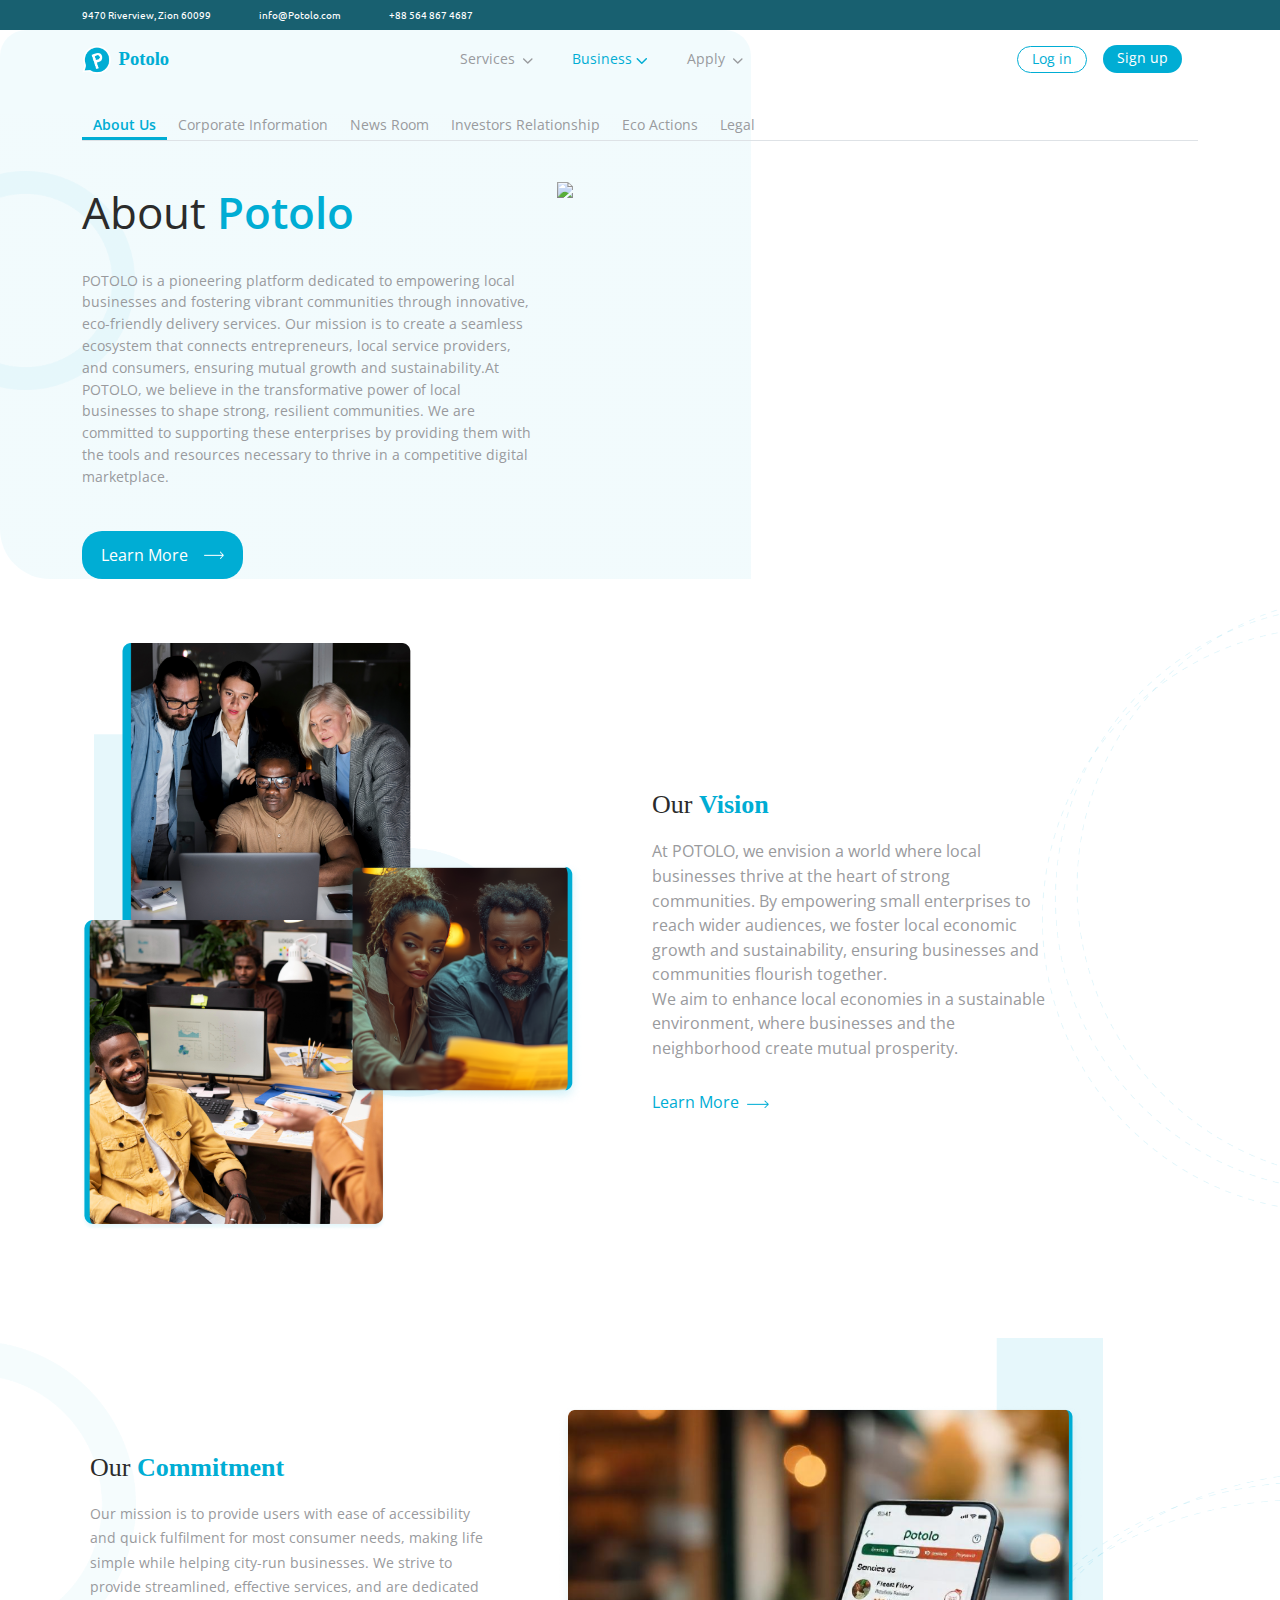
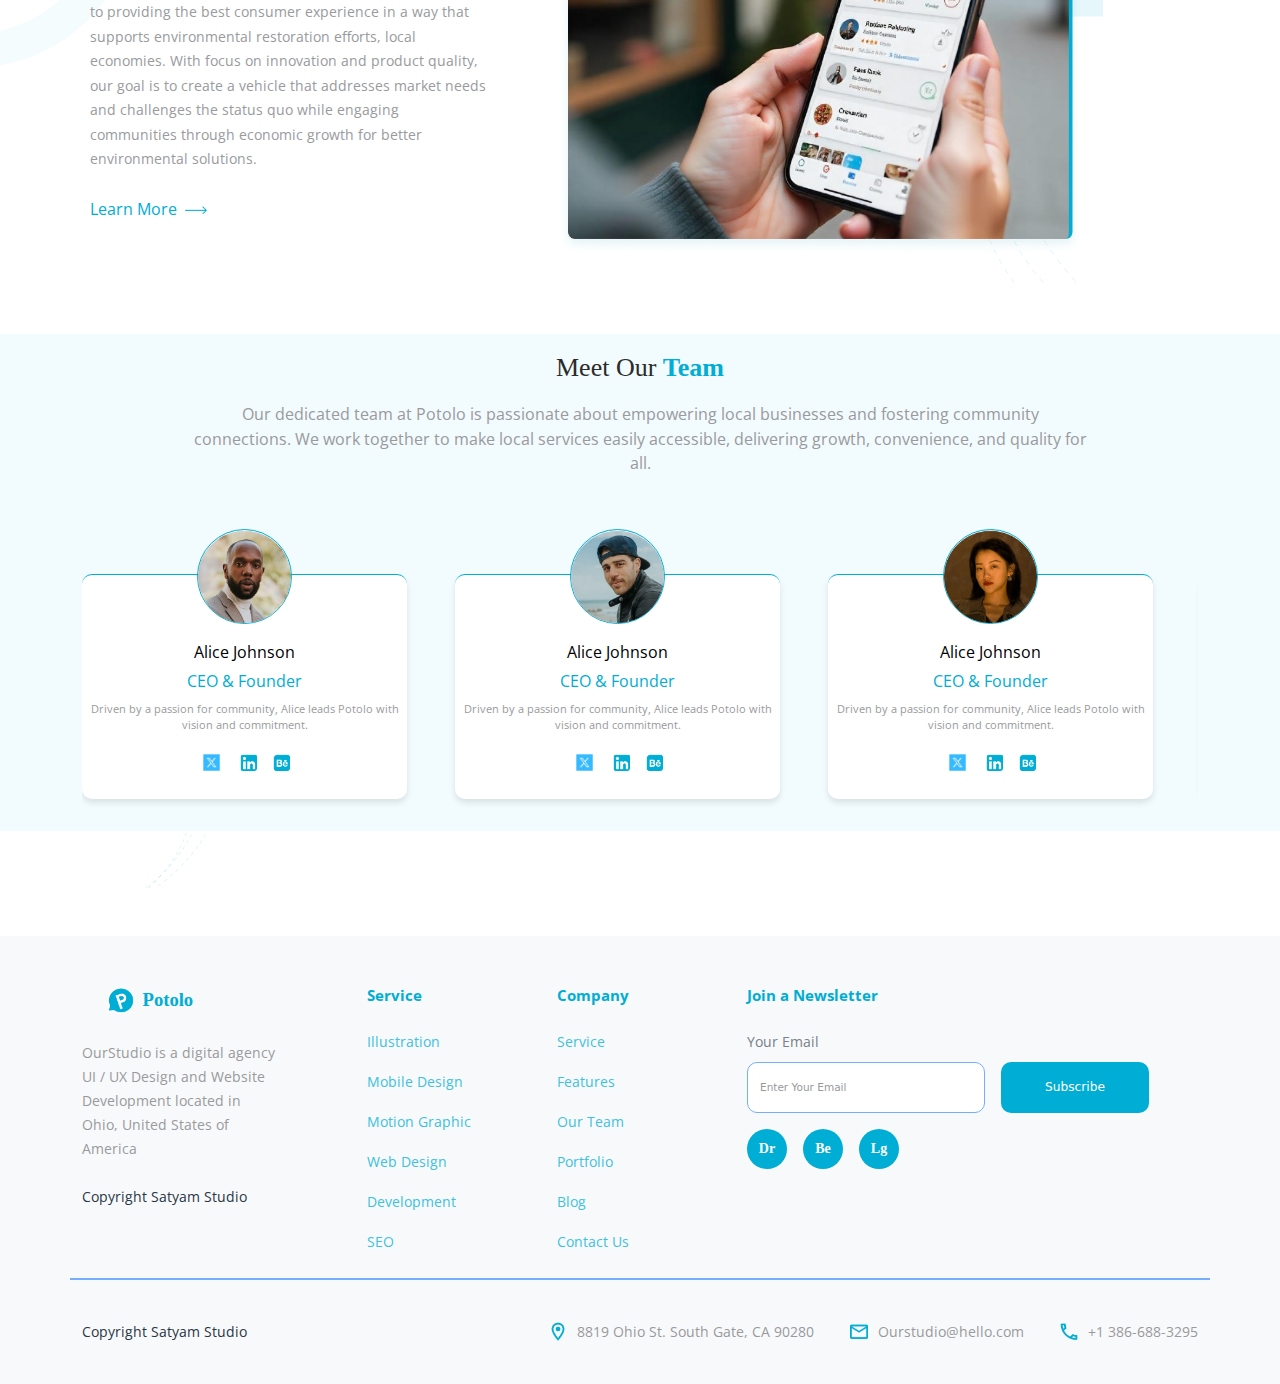
==== commit 13a9dd6a: "Merge pull request #3 from haiderali428/haider" ====
--- a/index.html
+++ b/index.html
@@ -357,16 +357,14 @@
                         </li>
 
                         <li class="nav-item dropdown">
-                            <a class="nav-link dropdown-toggle list-colorr d-flex align-items-center" href="#"
+                            <a class="nav-link active dropdown-toggle list-colorr d-flex align-items-center" href="#"
                                 role="button" data-bs-toggle="dropdown" aria-expanded="false">
                                 Business
                                 <div class="ms-1">
-                                    <svg width="10" height="6" viewBox="0 0 11 6" fill="none"
-                                        xmlns="http://www.w3.org/2000/svg" class="ms-1 dropdown-icon">
-                                        <path
-                                            d="M5.25994 6C5.0713 6 4.88268 5.92797 4.73885 5.78422L0.212998 1.25832C-0.0749056 0.970413 -0.0749056 0.503627 0.212998 0.21584C0.500785 -0.0719468 0.967478 -0.0719468 1.2554 0.21584L5.25994 4.22061L9.2645 0.21598C9.5524 -0.0718069 10.019 -0.0718069 10.3068 0.21598C10.5949 0.503767 10.5949 0.970553 10.3068 1.25846L5.78103 5.78436C5.63713 5.92814 5.44851 6 5.25994 6Z"
-                                            fill="#999A9D" />
-                                    </svg>
+                                    <svg width="12" height="6" viewBox="0 0 12 6" fill="none" xmlns="http://www.w3.org/2000/svg">
+                                        <path d="M5.78435 6C5.59571 6 5.40709 5.92797 5.26327 5.78422L0.737412 1.25832C0.449509 0.970413 0.449509 0.503627 0.737412 0.21584C1.0252 -0.0719468 1.49189 -0.0719468 1.77982 0.21584L5.78435 4.22061L9.78891 0.21598C10.0768 -0.0718069 10.5435 -0.0718069 10.8312 0.21598C11.1193 0.503767 11.1193 0.970553 10.8312 1.25846L6.30544 5.78436C6.16155 5.92814 5.97293 6 5.78435 6Z" fill="#00ADD4"/>
+                                        </svg>
+                                        
                                 </div>
                             </a>
                             <ul class="dropdown-menu">
@@ -1985,20 +1983,20 @@
                                     </p>
                                     <div class=" d-flex justify-content-start align-items-center gap-4 w-100">
                                         <div class="" style="margin-top: 43px;">
-                                            <button
+                                            <a href="#"><button
                                                 class="btn lrn-btn1 d-flex justify-content-center align-items-center">Download
                                                 App
                                                 <img class="ms-3" src="./assets/business-section-images/white-aro.png"
                                                     style="width: 20.09px;height: 8px;">
-                                            </button>
+                                            </button></a>
                                         </div>
                                         <div class="" style="margin-top: 43px;">
 
-                                            <button class="lrn-btn me-2">Learn More
-                                                <img src="./assets/business-section-images/learn-more-arrow.png"
-                                                    class="ms-1" style="width: 22.09px;height: 8px;">
-
-                                            </button>
+                                           <a href="#"> <button class="lrn-btn me-2">Learn More
+                                            <img src="./assets/business-section-images/learn-more-arrow.png"
+                                                class="ms-1" style="width: 22.09px;height: 8px;">
+
+                                        </button></a>
 
                                         </div>
                                     </div>
@@ -2086,8 +2084,7 @@
                                             <div class="fifty-percent-h">50%</div>
                                             <div class="row">
                                                 <div class="col-lg-7">
-                                                    <p class="fifty-percent-p">Shop local and reduce your carbon
-                                                        footprint.</p>
+                                                    <p class="fifty-percent-p">Join us in making a positive impact today.</p>
                                                 </div>
                                             </div>
                                         </div>
@@ -2116,7 +2113,7 @@
                     <div class="vis-bg">
                         <div class="container mt-lg-5 pt-lg-5">
                             <div
-                                class="row mt-sm-5 mb-sm-5 pt-sm-4 pb-sm-5 d-flex align-items-center justify-content-center sec-3">
+                                class="row mt-sm-5 mb-sm-5 pt-sm-4 pb-sm-5 d-flex  justify-content-center sec-3">
                                 <!-- <div class="col-1"></div> -->
                                 <div class="col-11 col-md-11 col-lg-6 ir_sect1">
                                     <img src="/assets/ecoaction-images/cycle-grocery.png" class="img-fluid"
@@ -2124,8 +2121,8 @@
                                 </div>
                                 <!-- <div class="col-2"></div> -->
                                 <div class=" col-11 col-md-11 col-lg-6">
-                                    <div class=" mt-lg-5 mt-5">
-                                        <p class="delivry-h andd">Sustainable Solutions for a Greener Tomorrow</p>
+                                    <div class=" mt-lg-5">
+                                        <p class="delivry-h andd mt-lg-5">Sustainable Solutions for a Greener Tomorrow</p>
                                         <p class="vision-p anti-discri-width">
 
                                             At PotoloLite, we prioritize eco-friendly practices that benefit both our
@@ -2148,7 +2145,7 @@
                                     Future</p>
 
 
-                                <p class="vision-p text-center px-lg-5 mx-lg-5 mb-5"
+                                <p class="vision-p text-center px-lg-5 mx-lg-5 mb-3"
                                     style="font-size: 14px; max-width: 50rem;">
                                     At PotoloLite, we prioritize eco-friendly practices to protect our planet. From
                                     using
@@ -2207,12 +2204,12 @@
                                 <div class="container">
                                     <div class=" d-flex justify-content-start align-items-center gap-4 w-100">
                                         <div class="" style="margin-top: 43px;">
-                                            <button
-                                                class="btn lrn-btn1 d-flex justify-content-center align-items-center">Learn
-                                                More
-                                                <img class="ms-3" src="./assets/business-section-images/white-aro.png"
-                                                    style="width: 20.09px;height: 8px;">
-                                            </button>
+                                           <a href="#"> <button
+                                            class="btn lrn-btn1 d-flex justify-content-center align-items-center">Learn
+                                            More
+                                            <img class="ms-3" src="./assets/business-section-images/white-aro.png"
+                                                style="width: 20.09px;height: 8px;">
+                                        </button></a>
                                         </div>
                                         <div class="" style="margin-top: 43px;">
                                             <a href="#">
@@ -2292,14 +2289,14 @@
                                         <p class="vision-p anti-discri-width">
 
                                             At POTOLO, we offer an Anti-Discrimination Policy, which is aimed at
-                                            creating an environment, where all the employees have equal opportunities,
-                                            and social and professional differences do not reflect on employment and
-                                            working conditions. The regulations cover both recruiting and working
+                                            creating an environment,  where all the employees have equal opportunities,
+                                            and social  and professional differences do not reflect on employment and
+                                            working  conditions. The regulations cover both recruiting and working
                                             processes, protecting people from discrimination based on race, color,
-                                            religion, gender, sexual orientation, age, disability,
+                                            religion, gender, sexual orientation, age and disability.
                                         </p>
                                         <div class="" style="margin-top: 29px;">
-                                            <a href="#">
+                                            <a href="index.html">
                                                 <button class="lrn-btn me-2">Learn More
                                                     <img src="./assets/business-section-images/learn-more-arrow.png"
                                                         class="ms-1" style="width: 22.09px;height: 8px;">
@@ -2317,8 +2314,8 @@
                     <div class="low-barrier-bg">
                         <div class="container mt-lg-5">
                             <div
-                                class="row mt-sm-0 mb-sm-5 pt-sm-4 pb-sm-5 d-flex align-items-center justify-content-center sec-3">
-                                <div class=" col-11 col-md-11 col-lg-6 ps-lg-5">
+                                class="row mt-sm-0 mb-sm-5 pt-sm-5 pb-sm-5 d-flex align-items-center justify-content-center sec-3">
+                                <div class=" col-11 col-md-11 col-lg-6 ps-lg-5 pe-lg-5">
                                     <div class=" mt-lg-5 mt-3">
                                         <p class="delivry-h">Accessibility Policy</p>
                                         <p class="vision-p" style="font-family: Open Sans;
@@ -2340,7 +2337,7 @@
                                             individuals can effectively participate in our services, fostering
                                             a sense of belonging and community. </p>
                                         <!-- <div class="" style="margin-top: 29px;">
-                                            <a href="#">
+                                            <a href="index.html">
                                                 <button class="lrn-btn me-2">Learn More
                                                     <img src="./assets/business-section-images/learn-more-arrow.png"
                                                         class="ms-1" style="width: 22.09px;height: 8px;">
@@ -2383,7 +2380,7 @@
                                             important for us and our customers.  ATTACHMENT
                                         </p>
                                         <!-- <div class="" style="margin-top: 29px;">
-                                            <a href="#">
+                                            <a href="index.html">
                                                 <button class="lrn-btn me-2">Learn More
                                                     <img src="./assets/business-section-images/learn-more-arrow.png"
                                                         class="ms-1" style="width: 22.09px;height: 8px;">
@@ -2403,9 +2400,9 @@
                         <div class="container mt-lg-5">
                             <div
                                 class="row mt-sm-0 mb-sm-5 pt-sm-4 pb-sm-5 d-flex align-items-center justify-content-center sec-3">
-                                <div class=" col-11 col-md-11 col-lg-6 ps-lg-5">
+                                <div class=" col-11 col-md-11 col-lg-6 ps-lg-5 pe-lg-5">
                                     <div class=" ">
-                                        <p class="delivry-h">SLA Service Level Agreements</p>
+                                        <p class="delivry-h mb-3">SLA Service Level Agreements</p>
                                         <p class="vision-p" style="font-family: Open Sans;
                                         font-size: 14px;
                                         font-weight: 400;
@@ -2424,7 +2421,7 @@
                                             ATTACHMENT
                                         </p>
                                         <!-- <div class="" style="margin-top: 29px;">
-                                            <a href="#">
+                                            <a href="index.html">
                                                 <button class="lrn-btn me-2">Learn More
                                                     <img src="./assets/business-section-images/learn-more-arrow.png"
                                                         class="ms-1" style="width: 22.09px;height: 8px;">
@@ -2467,7 +2464,7 @@
                                             creativity; thus, this policy describes guidelines for
                                             identifying, documenting, and protecting employees’ </p>
                                         <div class="" style="margin-top: 29px;">
-                                            <a href="#">
+                                            <a href="index.html">
                                                 <button class="lrn-btn me-2">Learn More
                                                     <img src="./assets/business-section-images/learn-more-arrow.png"
                                                         class="ms-1" style="width: 22.09px;height: 8px;">
@@ -2487,9 +2484,9 @@
                         <div class="container mt-lg-5">
                             <div
                                 class="row mt-sm-0 mb-sm-5 pt-sm-4 pb-sm-5 d-flex align-items-center justify-content-center sec-3">
-                                <div class=" col-11 col-md-11 col-lg-6 ps-lg-5">
+                                <div class=" col-11 col-md-11 col-lg-6 ps-lg-5 pe-lg-5 ">
                                     <div class="mt-5">
-                                        <p class="delivry-h">Health Compliance Policy</p>
+                                        <p class="delivry-h mb-3">Health Compliance Policy</p>
                                         <p class="vision-p" style="font-family: Open Sans;
                                         font-size: 14px;
                                         font-weight: 400;
@@ -2605,23 +2602,23 @@
 
                         <div class="col-lg-7">
                             <div class="d-sm-flex justify-content-between">
-                                <div class="mt-3 mb-3 d-flex gap-2">
-                                    <img src="./assets/business-section-images/location_on.png"
-                                        style="width: 22px; height: 22px;">
-                                    <p class="ft1 mb-0">8819 Ohio St. South Gate, CA 90280</p>
-                                </div>
-
-                                <div class="mt-3 mb-3 d-flex gap-2">
-                                    <img src="./assets/business-section-images/email.png"
-                                        style="width: 22px; height: 22px;">
-                                    <p class="ft1 mb-0">Ourstudio@hello.com</p>
-                                </div>
-
-                                <div class="mt-3 mb-3 d-flex gap-2">
-                                    <img src="./assets/business-section-images/call.png"
-                                        style="width: 22px; height: 22px;">
-                                    <p class="ft1 mb-0">+1 386-688-3295</p>
-                                </div>
+                              <a href="#">  <div class="mt-3 mb-3 d-flex gap-2">
+                                <img src="./assets/business-section-images/location_on.png"
+                                    style="width: 22px; height: 22px;">
+                                <p class="ft1 mb-0">8819 Ohio St. South Gate, CA 90280</p>
+                            </div></a>
+
+                           <a href="#">     <div class="mt-3 mb-3 d-flex gap-2">
+                            <img src="./assets/business-section-images/email.png"
+                                style="width: 22px; height: 22px;">
+                            <p class="ft1 mb-0">Ourstudio@hello.com</p>
+                        </div></a>
+
+                               <a href="#"> <div class="mt-3 mb-3 d-flex gap-2">
+                                <img src="./assets/business-section-images/call.png"
+                                    style="width: 22px; height: 22px;">
+                                <p class="ft1 mb-0">+1 386-688-3295</p>
+                            </div></a>
                             </div>
                         </div>
                     </div>
--- a/assets/css/business-body.css
+++ b/assets/css/business-body.css
@@ -222,7 +222,7 @@
 
 }
 
-.lrn-btn:hover {
+/* .lrn-btn:hover {
     background-color: transparent;
     color: #00ADD4;
     font-family: "Open Sans";
@@ -234,7 +234,7 @@
     border-radius: 20px;
 
 
-}
+} */
 
 
 .vision-image-container {
@@ -1065,10 +1065,10 @@
 
 .back-butn {
     /* padding: 5px 10px ; */
-    background: #00ADD4;
+    background: #00add4;
     color: white;
     border: none;
-    font-family: "Open Sans";
+    /* font-family: "Open Sans"; */
     font-size: 16px;
     font-weight: 400;
     line-height: 24.51px;
@@ -1077,9 +1077,9 @@
     justify-content: center;
     align-items: center;
 
-    padding: 12px 22px;
-
-    border-radius: 22px;
+    padding: 11px 22px;
+
+    border-radius: 12px;
 
 }
 
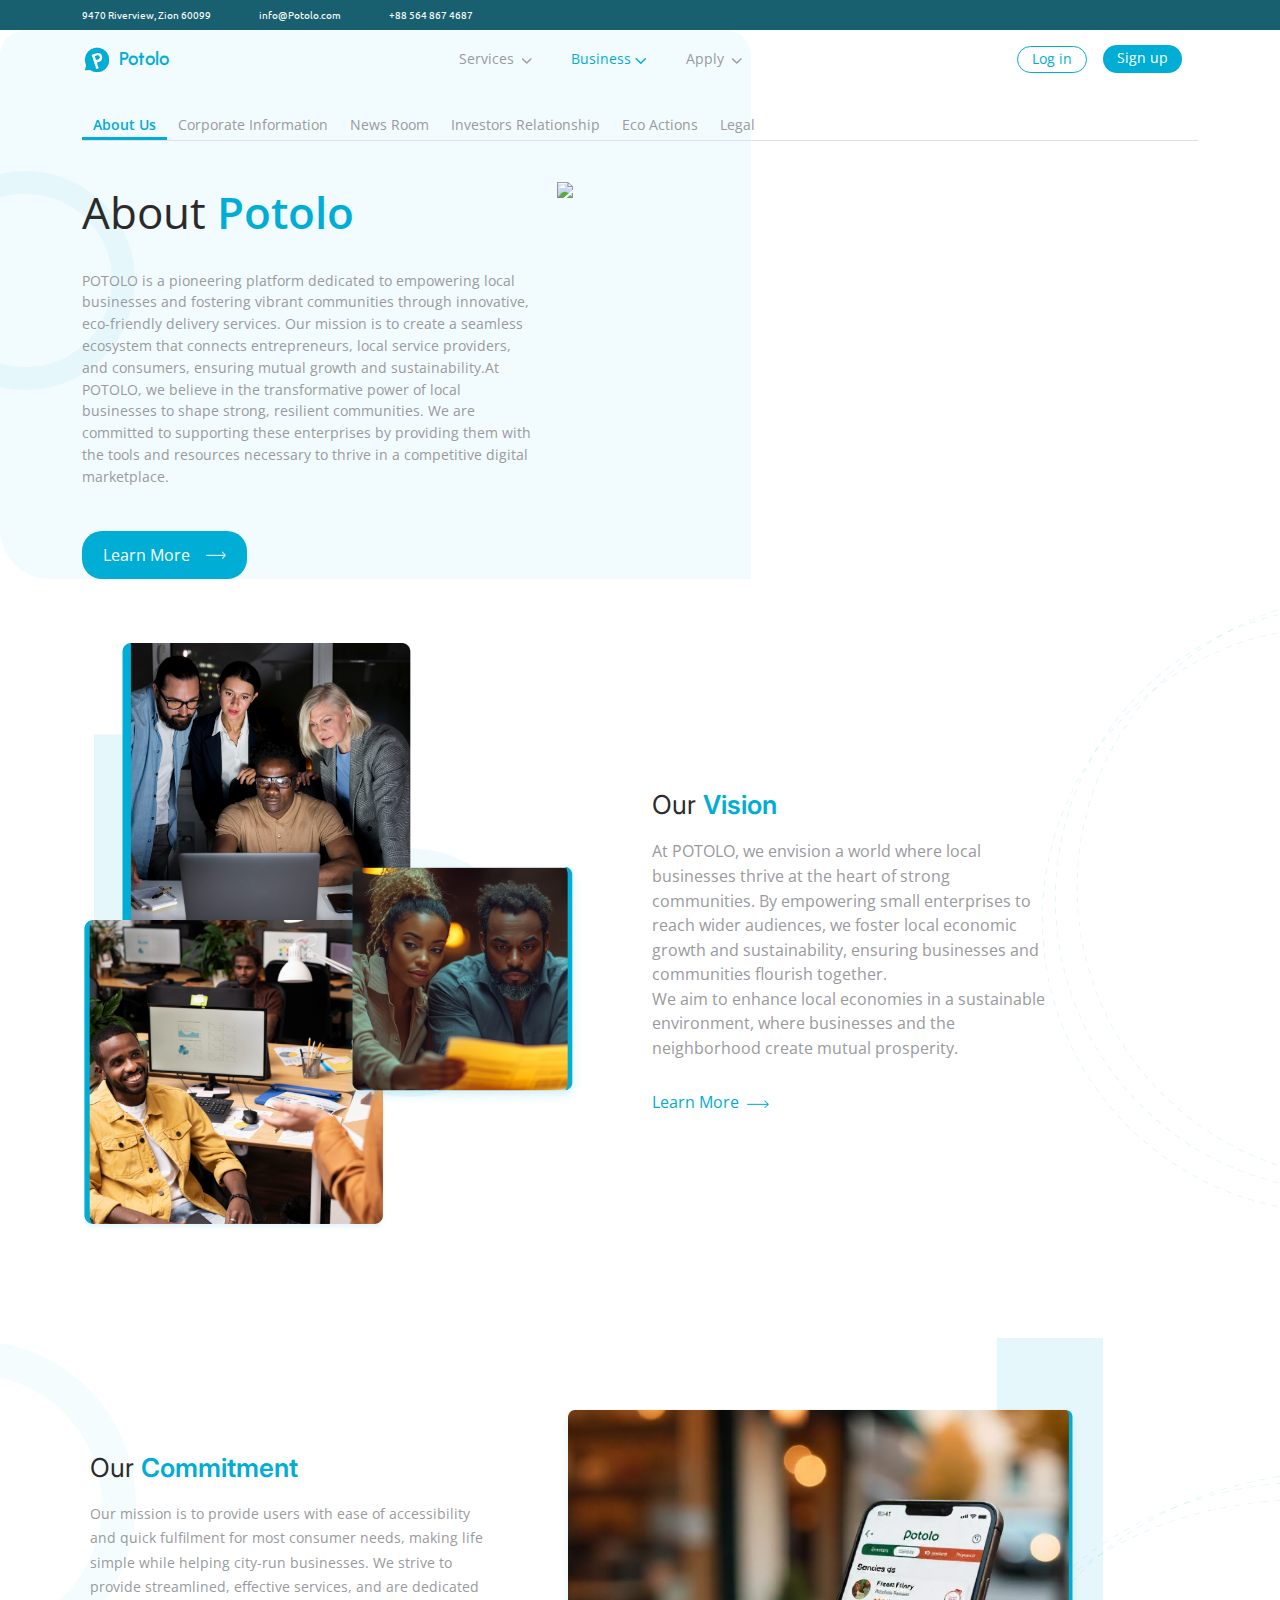
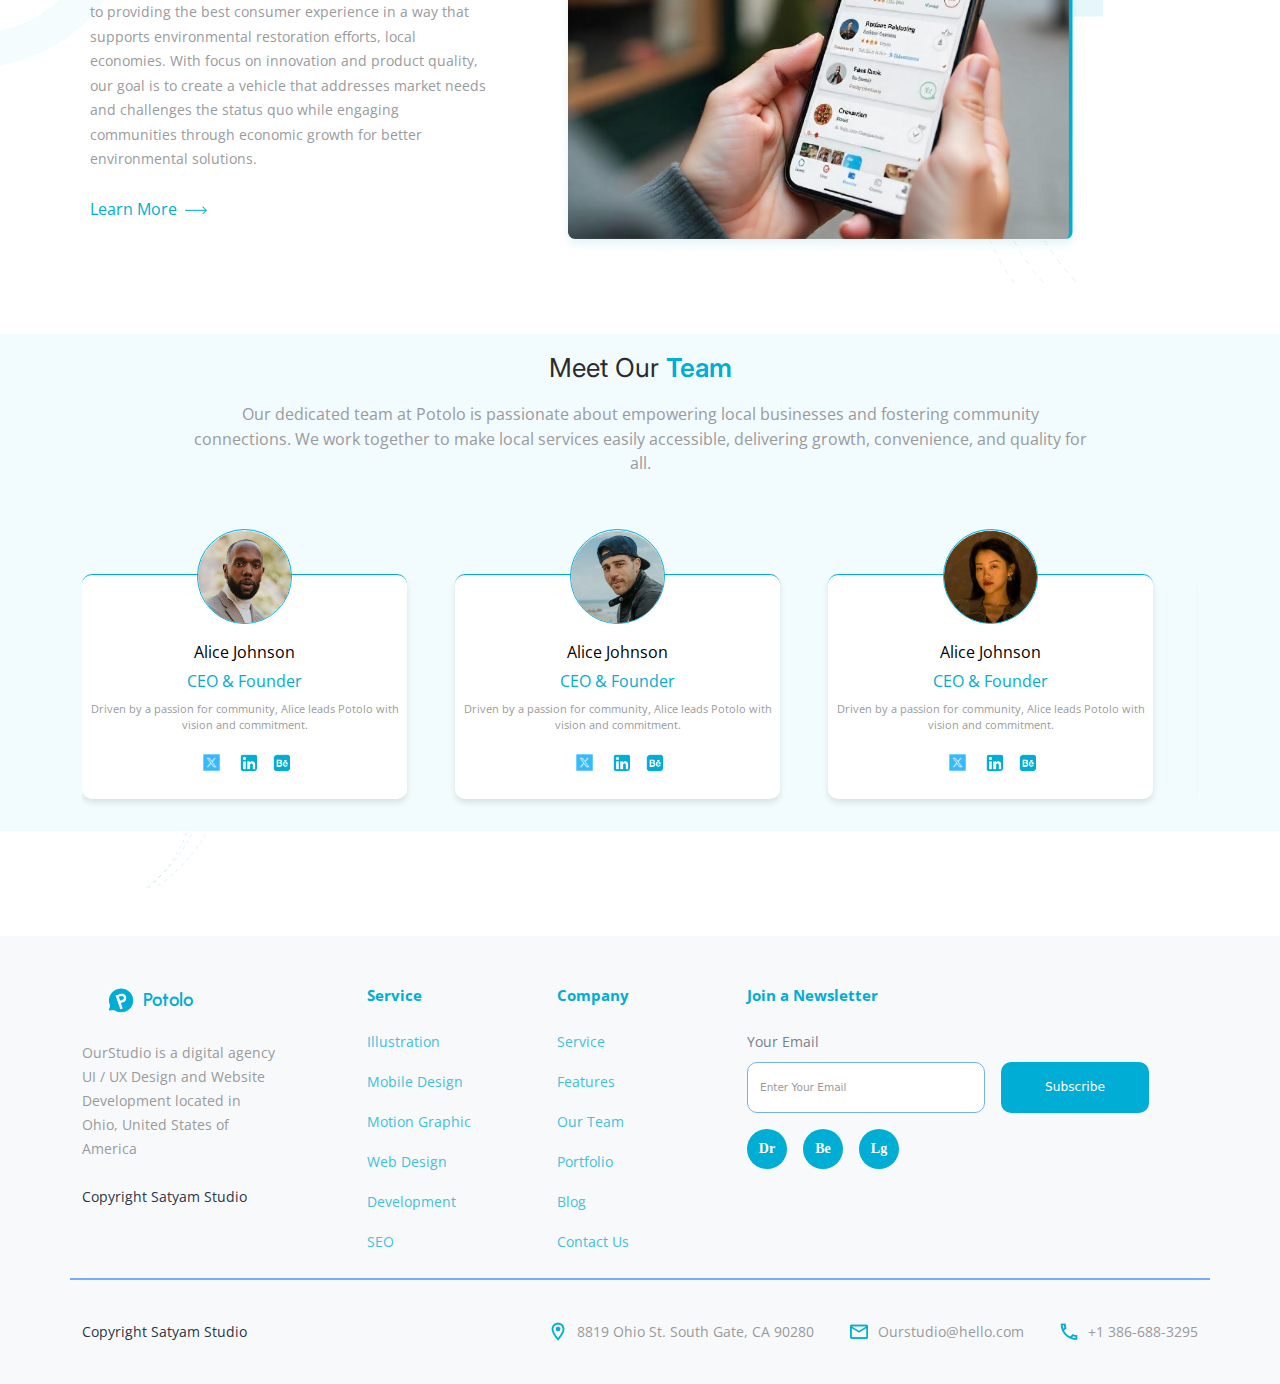
==== commit 35f905a2: "fixes done" ====
--- a/index.html
+++ b/index.html
@@ -541,7 +541,7 @@
 
                                 </div>
                                 <div class="col-lg-5 mt-5 pt-lg-5">
-                                    <div class="py-lg-5 py-2 my-4 my-lg-5 resp992">
+                                    <div class="py-lg-5 py-2 my-4 my-lg-5 resp992 ">
                                         <p class="vision-h">Our <span class="vision-h1">Vision</span></p>
                                         <p class="vision-p" style="width: 89%;">
 
@@ -823,10 +823,10 @@
                                             Businesses</span> with
                                         Sustainable <span class="empower-h1">Solutions</span></p>
                                     <p class="mb-0 about-potolo-detail">
-                                        to improve their operations and audience.
+                                        To improve their operations and audience.
                                         Through these advanced delivery solutions, we make retail
                                         logistics cleaner and easier so that businesses can prosper without giving up on
-                                        their green ethos. Local entrepreneurs promote their business on our platform,
+                                        their green ethos. Local entrepreneurs promote their businesses on our platform,
                                         helping them to grow and get more customers from your community while doing
                                         great things for the planet. We form a community that acts
                                         together, driving growth in one of the most sustainable ways.
@@ -891,7 +891,7 @@
                                     <div class="col mt-5">
                                         <div class="py-md-5 my-md-5  ms-md-5">
 
-                                            <p class="mb-0 ceo-h mb-4">CEO <span class="ceo-h1">: Alice
+                                            <p class="mb-0 ceo-h mb-4">CEO <span class="ceo-h1 inter-font-family">: Alice
                                                     Johnson</span></p>
 
                                             <p class="ceo-p" style="width: 83%;">
@@ -920,7 +920,7 @@
                                 <div class="col mt-5">
                                     <div class="py-md-5 my-md-5  ms-md-5">
 
-                                        <p class="mb-0 ceo-h mb-4">CFO :<span class="ceo-h1"> Mark Smith</span></p>
+                                        <p class="mb-0 ceo-h mb-4">CFO :<span class="ceo-h1 inter-font-family"> Mark Smith</span></p>
 
                                         <p class="ceo-p" style="font-size: 14.5px; width: 83%;">
                                             Expertise in financial strategy and managing operations across global
@@ -967,7 +967,7 @@
                                     <div class="col mt-lg-5">
                                         <div class="py-lg-5 my-5  ms-md-5">
 
-                                            <p class="mb-0 ceo-h mb-4">COO <span class="ceo-h1">: Emily Davis</span></p>
+                                            <p class="mb-0 ceo-h mb-4">COO <span class="ceo-h1 inter-font-family">: Emily Davis</span></p>
 
                                             <p class="ceo-p" style="width: 83%;">
                                                 Overseeing delivery logistics, ensuring eco-friendly practices, and
@@ -990,7 +990,7 @@
                     <div class="crd-bg-lines"
                         style=" background-image: url('./assets/business-section-images/Group\ 18200\ \(6\).png'); background-position: 0px 2px; background-repeat: no-repeat; background-size: 221px 332px;padding-bottom: 57px;">
 
-                        <div class="meet-team-bg mt-lg-5 pt-lg-5 " style="padding-bottom: 91px;">
+                        <div class="meet-team-bg  " style="padding-bottom: 91px;">
                             <div class="d-flex flex-column justify-content-center">
                                 <div>
 
@@ -1009,8 +1009,8 @@
                                         <!-- First Card -->
 
                                         <div class="col-12 col-md-6 col-lg-3 mb-4 responsive-corporate-cntr pd-cust-t">
-                                            <div class="corp-card-bg">
-                                                <div class="corporate-values-card">
+                                            <div class="corp-card-bg corp-card-bg2">
+                                                <div class="corporate-values-card " >
                                                     <div class="card-body-sustain px-2 py-2">
                                                         <div
                                                             class="d-flex gap-3 px-3 justify-content-center align-items-center">
@@ -1131,7 +1131,7 @@
                             <div class="row pt-lg-5 mb-5">
                                 <div class="col-lg-6 mt-lg-5">
                                     <div class="py-lg-3 my-lg-5">
-                                        <p class="vision-h vision-weight">Our Apps and Products</p>
+                                        <p class="vision-h vision-weight inter-font-family">Our Apps and Products</p>
                                         <p class="vision-p" style="font-size: 13.7px;width: 90%;">
                                             The POTOLO application facilitates the ordering of products and services
                                             from a diverse network of partners, offering Users a wide array of choices.
@@ -1218,7 +1218,7 @@
                             <div class="row pt-lg-5 mb-5">
                                 <div class="col-lg-6 mt-lg-5">
                                     <div class="py-lg-3 my-lg-5">
-                                        <p class="vision-h vision-weight">Low barrier to entry</p>
+                                        <p class="vision-h vision-weight inter-font-family">Low barrier to entry</p>
                                         <p class="vision-p" style="font-size: 13.7px;width: 90%;">
                                             Becoming a part of POTOLO is simple and inclusive, which makes it easier for
                                             small local businesses to be able to join our platform. We are big on ease
@@ -1304,7 +1304,7 @@
                     <!-- *********  Hero section *********** -->
                     <div class="whole-bg4">
                         <div class="container">
-                            <div class="row " style="padding-top: 79px;">
+                            <div class="row " style="padding-top: 40px;">
                                 <div class="col-lg-5 d-flex flex-column justify-content-center">
                                     <p class="mb-0 about-potolo-h mb-4" style="
                                     font-size: 36px;
@@ -1332,7 +1332,7 @@
                                     </p>
                                     <div class="" style="margin-top: 43px;">
                                         <button
-                                            class="btn lrn-btn1 d-flex justify-content-center align-items-center">Learn
+                                            class="btn lrn-btn1 d-flex justify-content-center align-items-center mb-md-0 mb-2"~>Learn
                                             More
                                             <img class="ms-3" src="./assets/business-section-images/white-aro.png"
                                                 style="width: 20.09px;height: 8px;">
@@ -1364,15 +1364,15 @@
                                 style="background-image: url(assets/news-room-images/imageeight.png); background-size: cover;">
                                 <!-- Title Section -->
                                 <div
-                                    class="col-12 col-md-4 d-flex align-items-center justify-content-center text-center text-md-start">
-                                    <h3 class="banner-title text-white">
+                                    class="col-12 col-md-5 d-flex align-items-center justify-content-center text-center text-md-start">
+                                    <h3 class="banner-title text-white px-md-5">
                                         Get Every Single Update Here.
                                     </h3>
                                 </div>
 
                                 <!-- Description Section -->
                                 <div
-                                    class="col-12 col-md-4 d-flex align-items-center justify-content-center text-center">
+                                    class="col-12 col-md-5 d-flex align-items-center justify-content-center text-md-start text-center px-md-5">
                                     <p class="banner-description text-white">
                                         A list of recent press releases and news articles highlighting
                                         important company updates, new services, and community
@@ -1381,7 +1381,7 @@
                                 </div>
 
                                 <!-- Dot Section -->
-                                <div class="col-12 col-md-4 d-flex align-items-center justify-content-center">
+                                <div class="col-12 col-md-2  d-flex align-items-center justify-content-center">
                                     <div class="ml-md-auto blue-dot"></div>
                                 </div>
                             </div>
@@ -1392,8 +1392,8 @@
                         <div class="container">
                             <div class="row justify-content-center align-items-center mt-lg-5">
                                 <!-- Start-aligned card -->
-                                <div class="col-lg-6 col-md-6 col-sm-12 d-flex align-self-start">
-                                    <div class="card crd-news mb-2">
+                                <div class=" col-lg-6 col-md-6 col-sm-12 d-flex align-self-start ps-md-5">
+                                    <div class="card crd-news mb-md-2 mb-3">
                                         <img src="./assets/news-room-images/imagetwo.png"
                                             class="img-fluid rounded-start news-half-img" />
                                         <div class="news-card-body px-3">
@@ -1408,14 +1408,14 @@
                                 </div>
 
                                 <!-- End-aligned card -->
-                                <div class="col-lg-6 col-md-6 col-sm-12 d-flex align-self-end">
+                                <div class="col-lg-6 col-md-6 col-sm-12 d-flex align-self-end ps-md-5">
                                     <div class="card crd-news mb-2">
                                         <img src="./assets/news-room-images/imagetwo.png"
                                             class="img-fluid rounded-start news-half-img" />
                                         <div class="news-card-body px-3">
                                             <h5 class="date-ok">25, February, 2019</h5>
                                             <p class="break-news-text">
-                                                Breaking News: Stay Updated on PotoloLite's Latest Developments
+                                                "Recent Highlights: Explore the Latest Stories from Potolo”
                                             </p>
                                             <a href="" class="read-more-link" >Read more</a>
                                             <p class="mb-0 hours-ago">5 hours ago</p>
@@ -1429,7 +1429,7 @@
                         <!-- media coverge section start -->
                         <section class="media-coverage-section text-center py--lg-5 py-2">
                             <div class="container">
-                                <p class="great-fam mt-lg-5 mt-2">Media Coverage Section
+                                <p class="great-fam mt-lg-5 mt-2 margin-top-media">Media Coverage Section
                                 </p>
                                 <!-- <h1 class="section-title mb-4 media-cover-top">Media Coverage Section</h1> -->
                                 <p class="section-description mb-5">
@@ -1442,8 +1442,8 @@
                                     <!-- Featured Card -->
                                     <div class="col-lg-5 col-12  bg-img position-relative"
                                         style="background-image: url(assets/news-room-images/imagefour.png);  background-size: cover !important; background-position: 100% !important;border-radius: 10px !important; max-width: 420px; width: 100%; height: 450px;   border-radius: 10px; ">
-                                        <span class="badge badge-info text-end position-absolute"
-                                            style="top: 10px;right: 10px;">Featured
+                                        <span class="badge badge-info text-end position-absolute "
+                                            style="top: 15px;right: 15px;">Featured
                                         </span>
                                         <div class="col-9 d-flex flex-column text-start px-3"
                                             style="position: absolute; bottom: 10px;   left: 0;">
@@ -1484,7 +1484,7 @@
                                                     style="width: 178px; height: 135px !important;"
                                                     alt="Article Image" />
                                                 <div class="media-body">
-                                                    <h5 class="mt-0">
+                                                    <h5 class="mt-0" >
                                                         Potolo Unveils Eco-Friendly Delivery Initiative
                                                     </h5>
                                                     <p class="small" style="margin-bottom: 0.2rem !important;">
@@ -1624,8 +1624,9 @@
 
                                         <div class="card-body-sustain text-white rounded-bottom"
                                             style="background: #f2fbfd">
-                                            <p class="sustain-practice-h mb-0 text-dark pt-4">
-                                                "Sustainable Practices for Local Businesses: A Webinar"
+                                            <p class="sustain-practice-h mb-0 text-dark pt-4 mb-3">
+                                                "Eco-Friendly Innovations in Delivery
+                                                Services"
                                             </p>
                                             <p class="card-subtitle-evnt mb-0">
                                                 Location: Virtual Webinar
@@ -1641,8 +1642,7 @@
                                             line-height: 18px;
                                             text-align: left; 
                                             ">
-                                                Register
-                                                Here
+                                               Learn More
                                             </a>
                                             <!-- <a href="#" class="btn btn-link text-info text-decoration-none"></a> -->
                                         </div>
@@ -1667,7 +1667,8 @@
                                         <div class="card-body-sustain text-white rounded-bottom"
                                             style="background: #f2fbfd">
                                             <p class="sustain-practice-h mb-0 text-dark pt-4">
-                                                "Sustainable Practices for Local Businesses: A Webinar"
+                                                "Building a Greener Community: Strategies\
+                                                for Sustainability"
                                             </p>
                                             <p class="card-subtitle-evnt mb-0">
                                                 Location: Virtual Webinar
@@ -1682,8 +1683,7 @@
                                             font-weight: 400;
                                             line-height: 18px;
                                             text-align: left; ">
-                                                Register
-                                                Here
+                                               Sign Up
                                             </a>
                                             <!-- <a href="#" class="btn btn-link text-info text-decoration-none"></a> -->
                                         </div>
@@ -1699,7 +1699,7 @@
                             <div class="row d-flex align-items-center justify-content-between">
                                 <div class="col-lg-5 d-flex flex-column  ">
                                     <h3>Contact us</h3>
-                                    <p>Reach out us for any quarry</p>
+                                    <p>Reach out to us for any inquiry.</p>
 
                                     <input class="p-2 ps-2 mt-2 me-sm-5 border rounded inputs-borders-cust" type="text"
                                         placeholder="First Name">
@@ -1710,7 +1710,7 @@
 
 
 
-                                    <button class="btn-submit p-1 mt-3 me-sm-5 " type="submit">Submit</button>
+                                    <button class="btn-submit px-3 py-2 mt-3 me-sm-5 " type="submit">Submit</button>
                                 </div>
                                 <!-- Map Section -->
                                 <div class="col-lg-5">
@@ -2570,7 +2570,7 @@
                         <div class="navbar bg-body-tertiary">
                             <div class="container-fluid px-0">
                                 <form class="d-sm-flex gap-2" role="search">
-                                    <input class="form-control field-email me-2" type="Email"
+                                    <input class="form-control field-email me-2 mb-md-0 mb-2" type="Email"
                                         placeholder="Enter Your Email" aria-label="Search">
                                     <button class="subscribe-btn" type="submit">Subscribe</button>
                                 </form>
--- a/assets/css/business-body.css
+++ b/assets/css/business-body.css
@@ -1,5 +1,7 @@
 @import url('https://fonts.googleapis.com/css2?family=Ubuntu:ital,wght@0,300;0,400;0,500;0,700;1,300;1,400;1,500;1,700&display=swap');
 
+/* inter font-family cdn*/
+@import url('https://fonts.googleapis.com/css2?family=Inter:ital,opsz,wght@0,14..32,100..900;1,14..32,100..900&family=Open+Sans:ital,wght@0,300..800;1,300..800&family=Ubuntu:ital,wght@0,300;0,400;0,500;0,700;1,300;1,400;1,500;1,700&family=Urbanist:ital,wght@0,100..900;1,100..900&display=swap');
 
 /* Default Styles for All Tabs */
 .nav-tabs .nav-link-blue {
@@ -17,6 +19,10 @@
     /* Invisible border to prevent jumping */
     background-color: transparent;
     /* No background */
+}
+
+.inter-font-family{
+    font-family: "inter",serif !important;
 }
 
 /* Hover Effect */
@@ -152,7 +158,7 @@
 
 .lrn-btn1 {
 
-    padding: 11px 18px;
+    padding: 11px 20px !important;
     border-radius: 20px;
     background: #00ADD4;
     color: white;
@@ -174,7 +180,7 @@
 
 .lrn-btn1 {
 
-    padding: 11px 18px;
+    padding: 11px 20px !important;
     border-radius: 20px;
     background: #00ADD4;
     color: white;
@@ -222,7 +228,7 @@
 
 }
 
-/* .lrn-btn:hover {
+.lrn-btn:hover {
     background-color: transparent;
     color: #00ADD4;
     font-family: "Open Sans";
@@ -232,9 +238,7 @@
     border: 2px solid #00ADD4;
     padding: 11px 18px;
     border-radius: 20px;
-
-
-} */
+}
 
 
 .vision-image-container {
@@ -664,7 +668,7 @@
 }
 
 .crd-news {
-    max-width: 540px;
+    
     width: 100%;
 }
 
@@ -816,7 +820,7 @@
 .crporate-values-h {
     font-family: "Open Sans";
     font-size: 26px;
-    font-weight: 600;
+    font-weight: 650;
     line-height: 40.85px;
     text-align: center;
     color: #2B2B2B;
@@ -1188,4 +1192,22 @@
 
 
 /* haider changing about us */
-
+@media (max-width: 769px) {
+    .corp-card-bg2{
+        margin-top: 100px;
+    }
+    .margin-top-media{
+        margin-top: 200px !important;
+
+    }    
+}
+
+@media (max-width: 767px) {
+    .corp-card-bg2{
+        margin-top: 30px;
+    }    
+    .margin-top-media{
+        margin-top: 0px !important;
+
+    }    
+}
--- a/aset/css/eco-action.css
+++ b/aset/css/eco-action.css
@@ -94,7 +94,7 @@
 
 .lrn-btn1 {
 
-    padding: 11px 18px;
+    padding: 11px 20px !important;
     border-radius: 20px;
     background: #00ADD4;
     color: white;
--- a/aset/css/news-room.css
+++ b/aset/css/news-room.css
@@ -87,6 +87,8 @@
 .badge-info {
   background-color: #00aaff;
   font-size: 0.9rem;
+  border-radius: 20px !important;
+  font-weight: 400;
 }
 
 .read-more-link {
